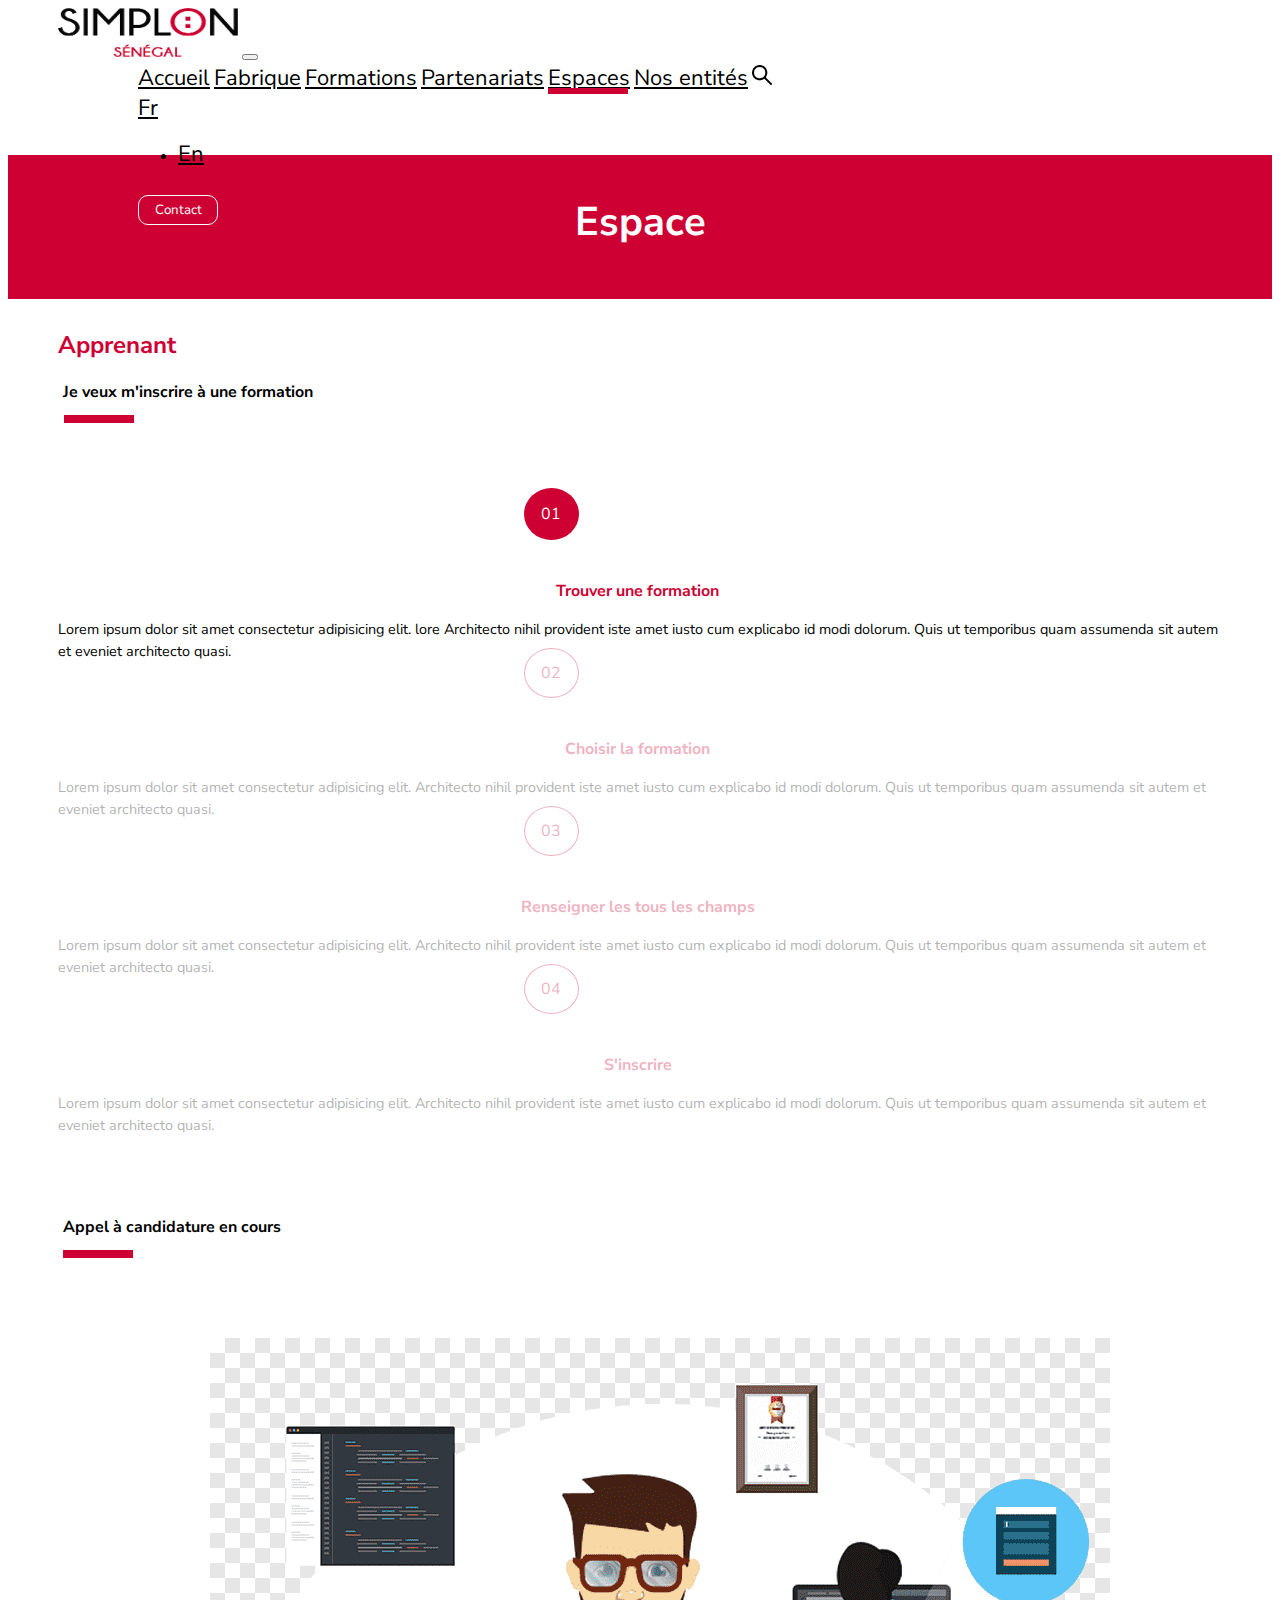
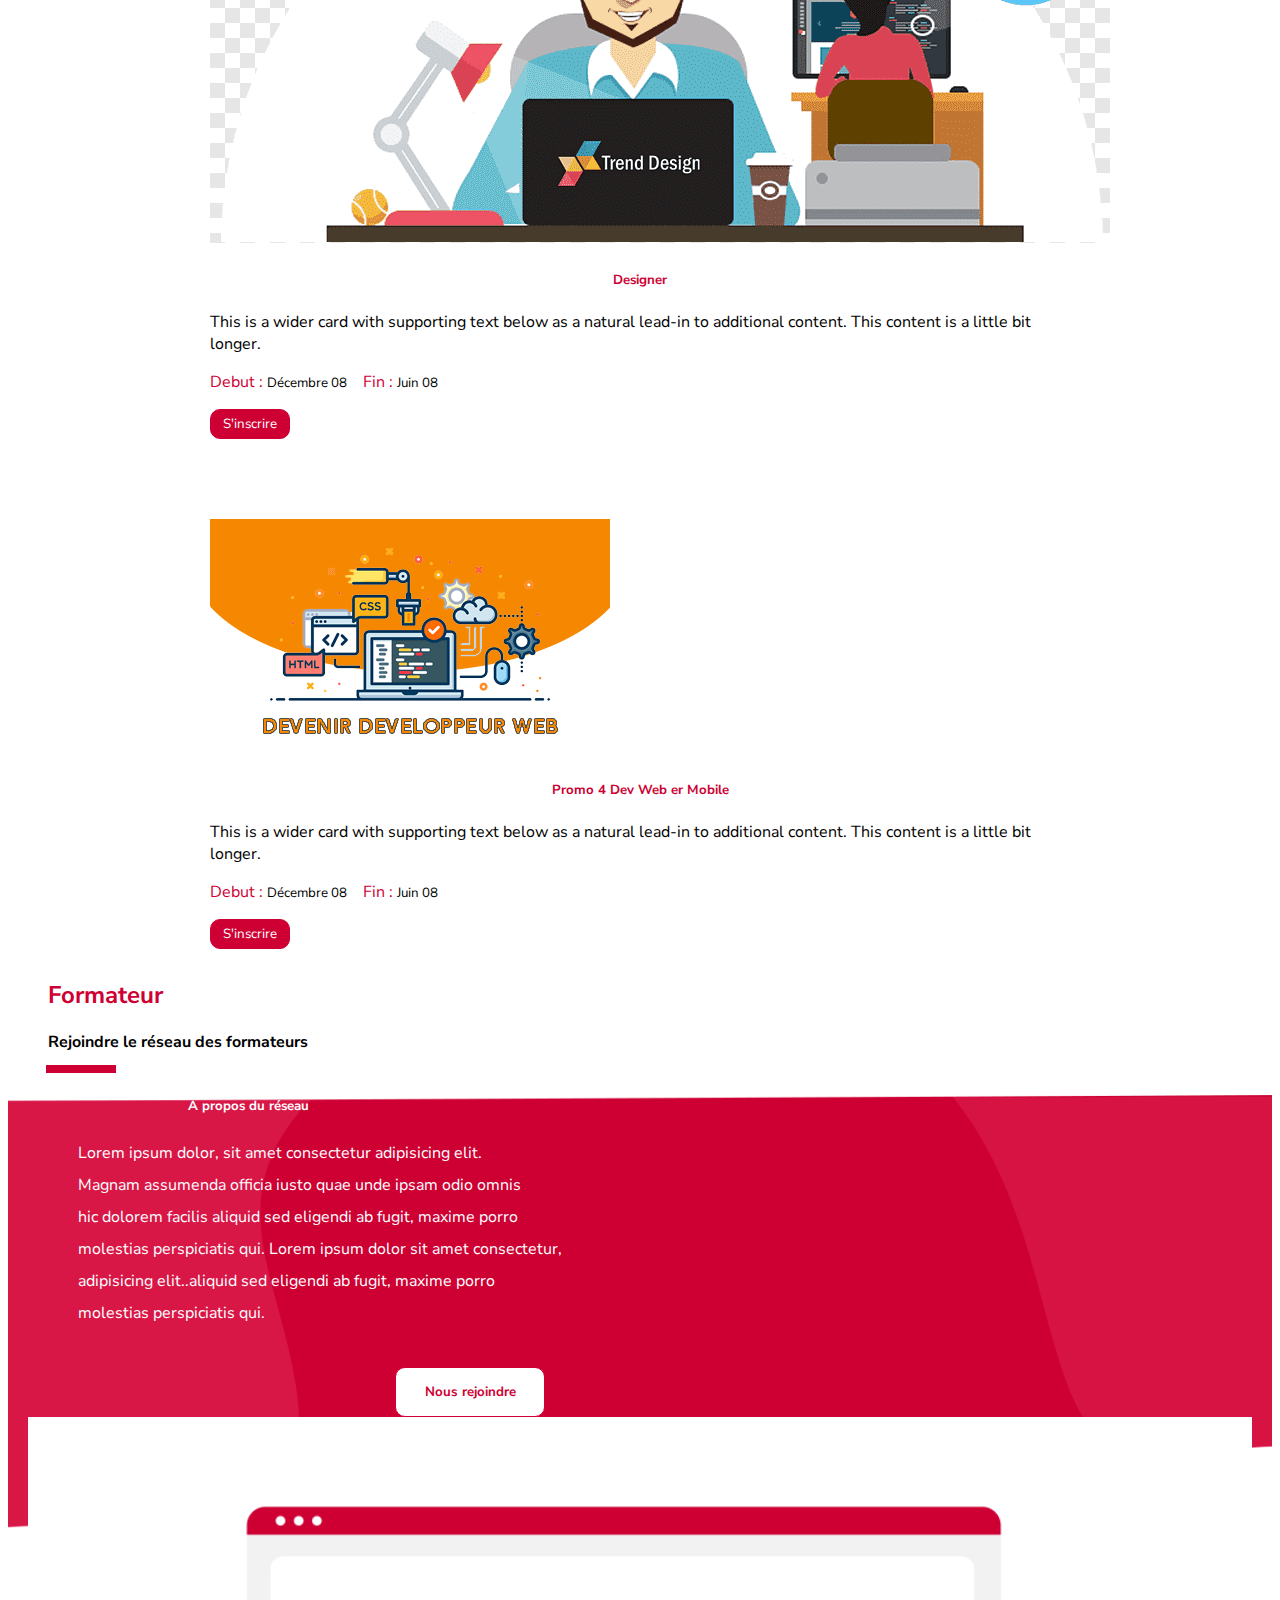
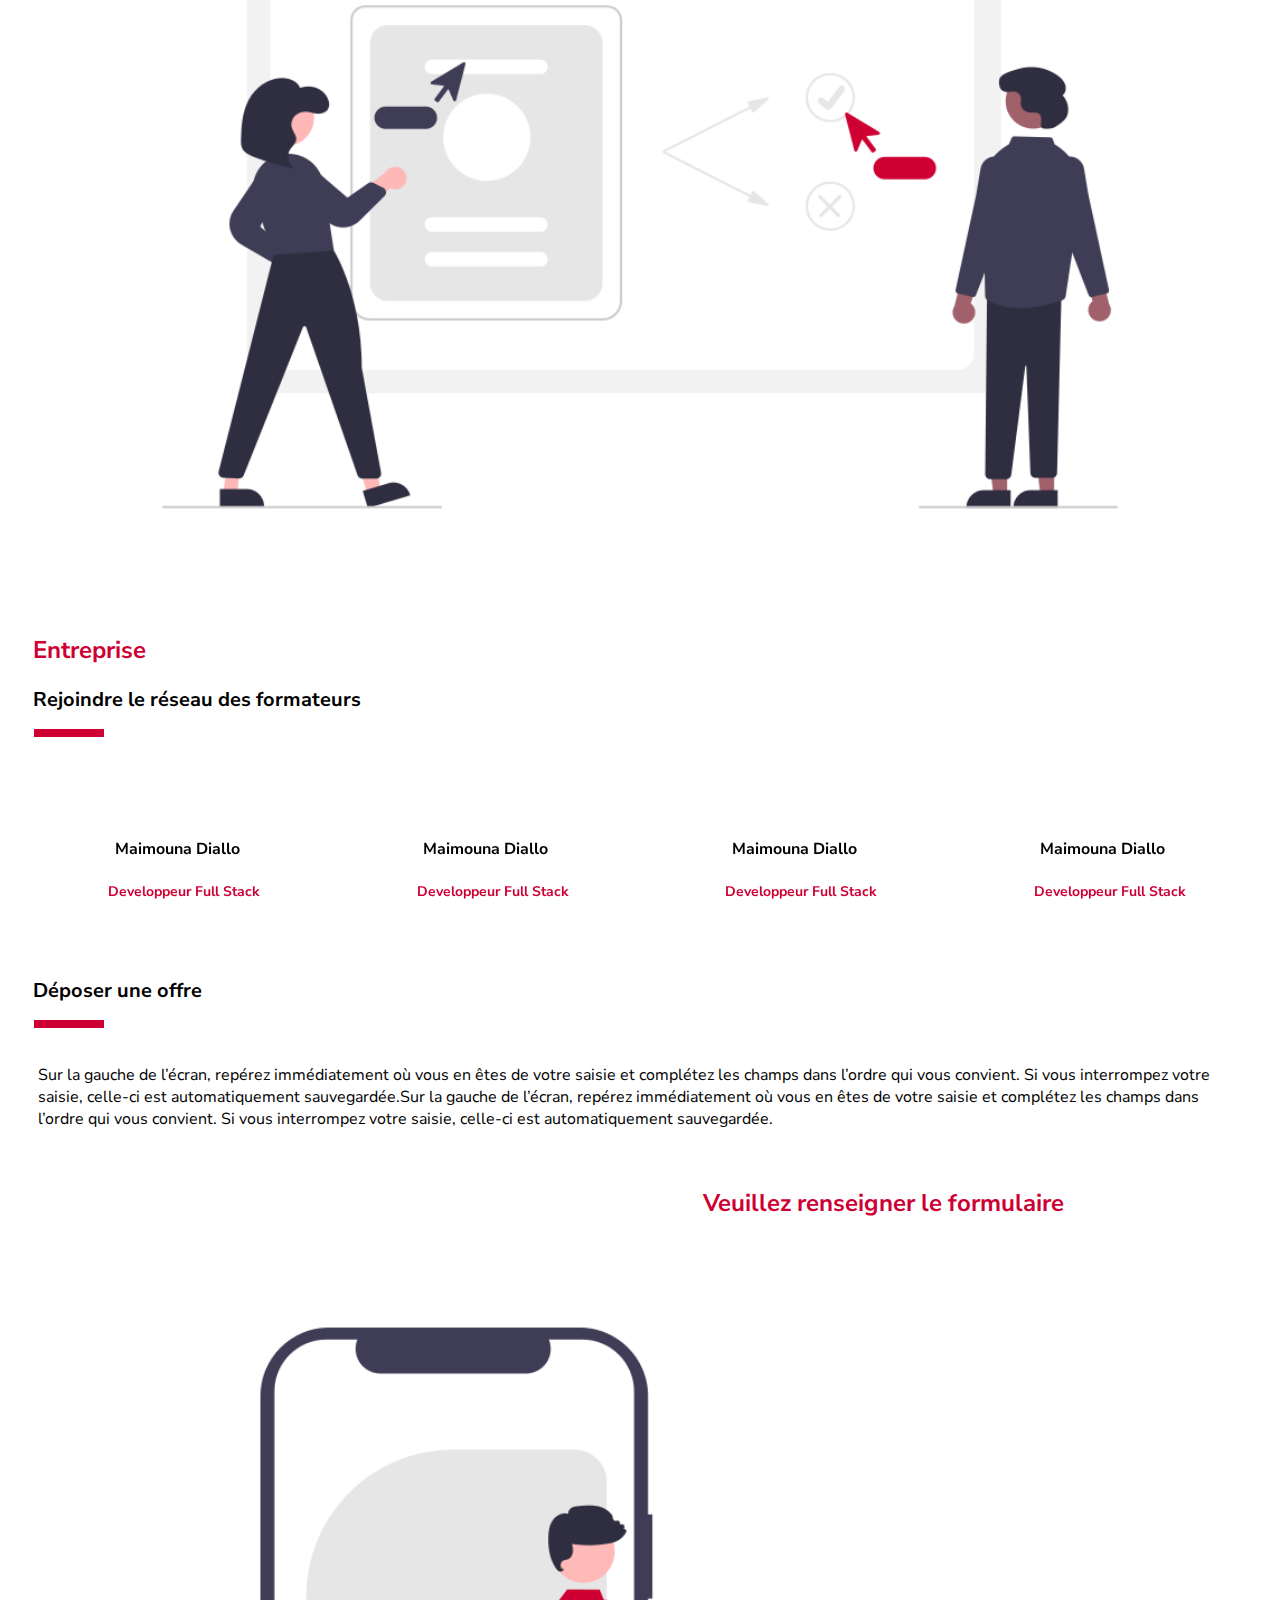
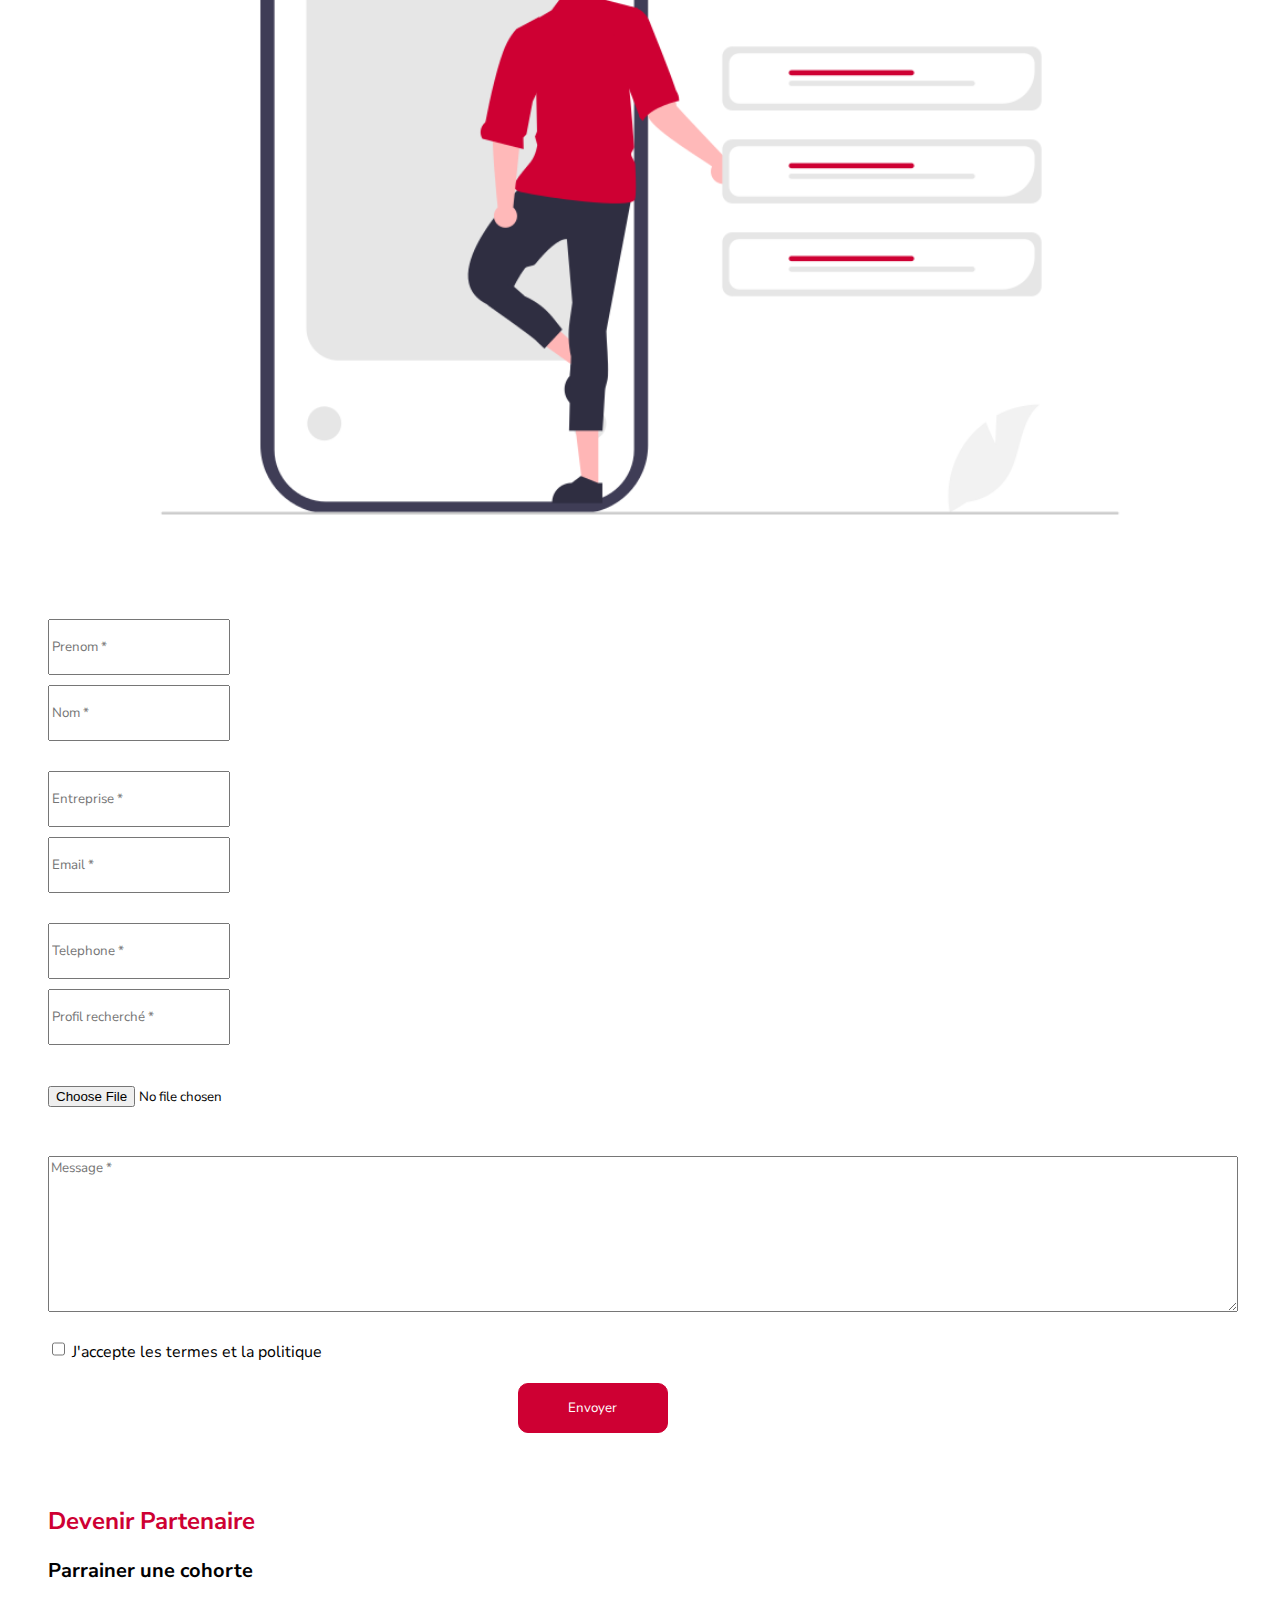
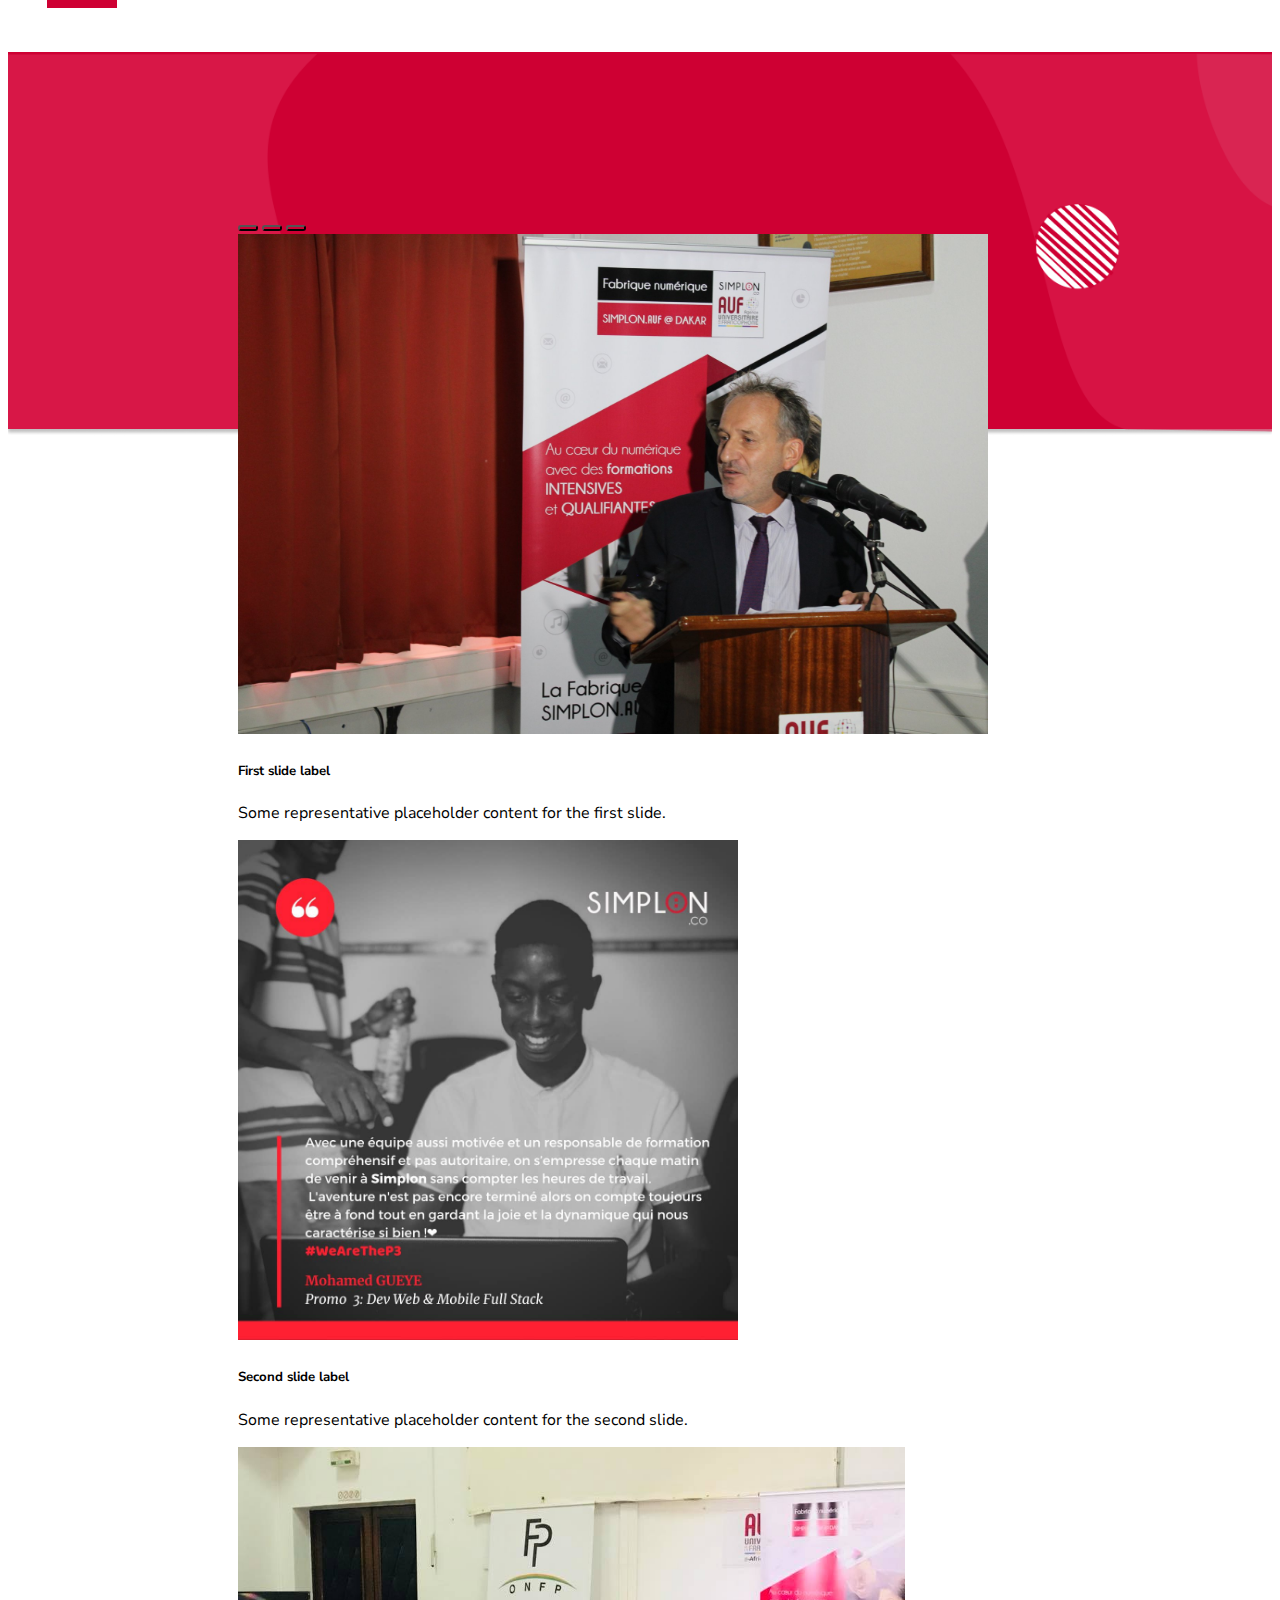
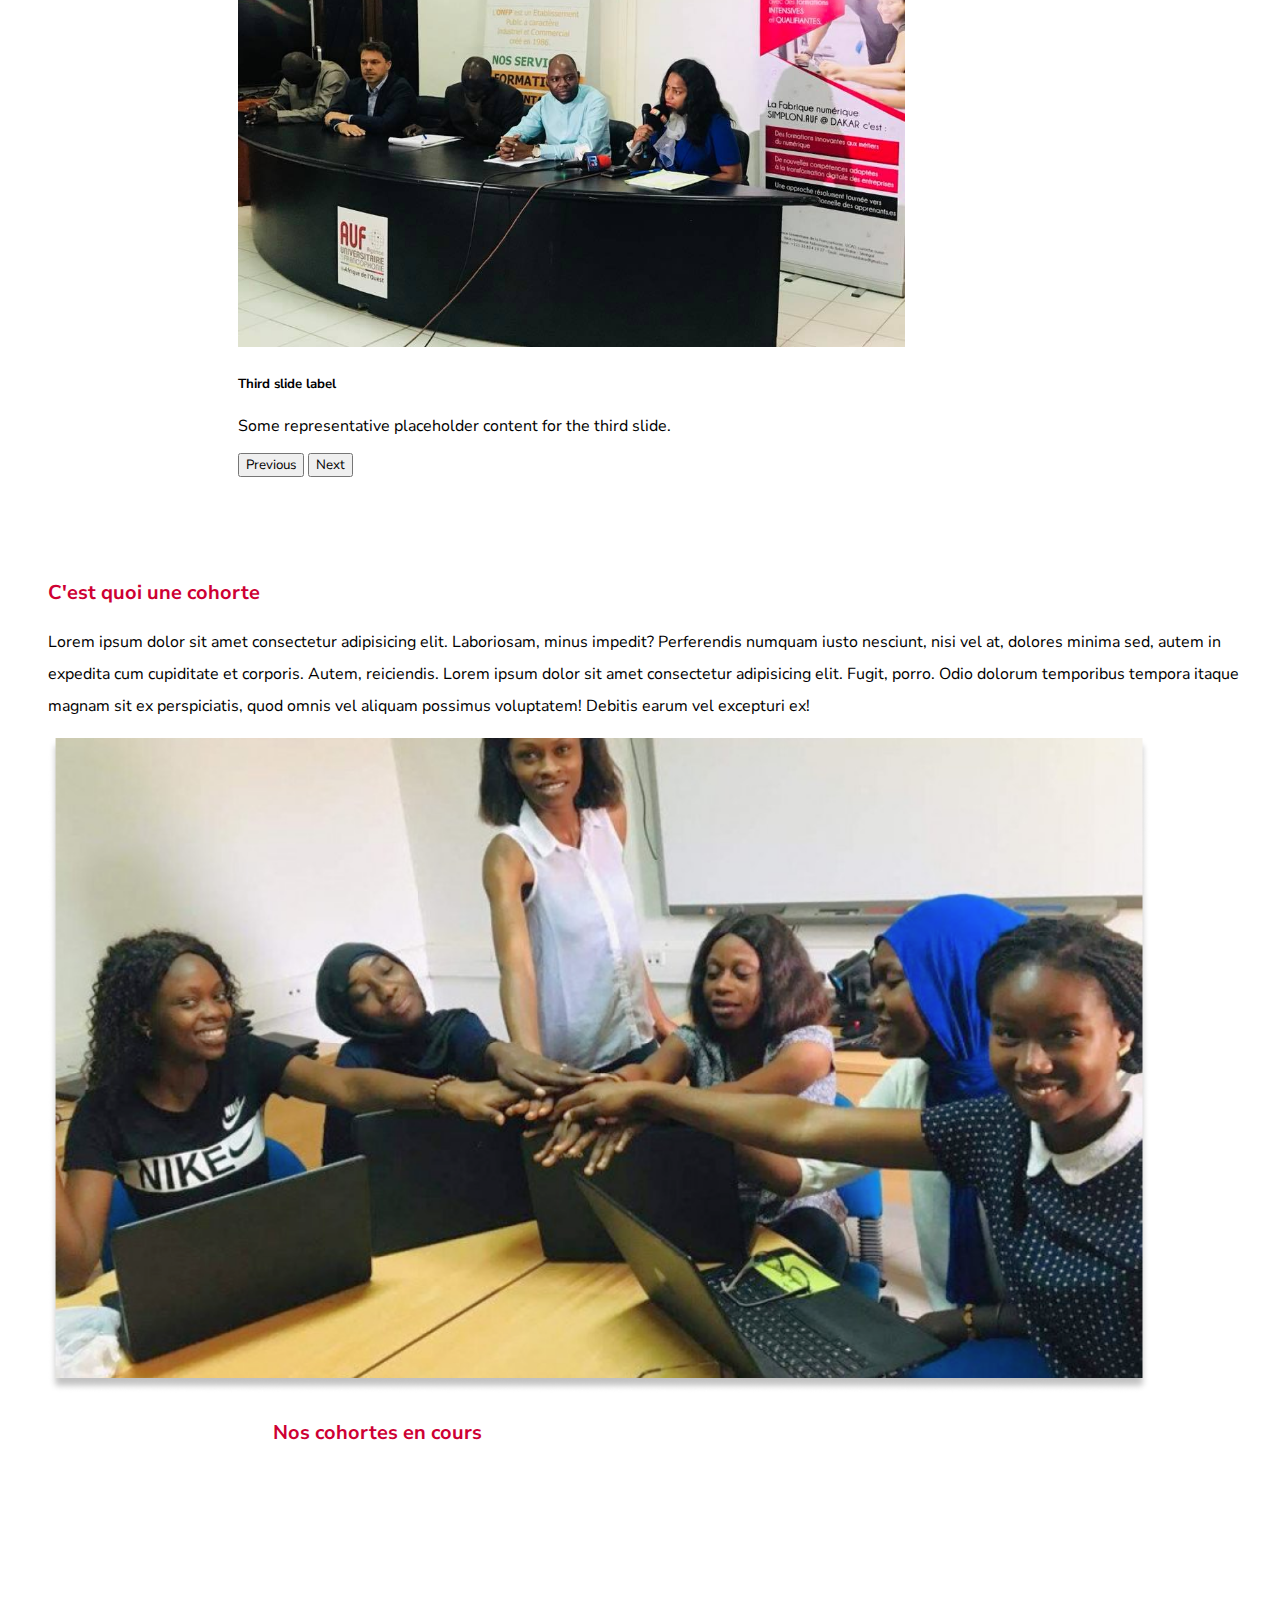
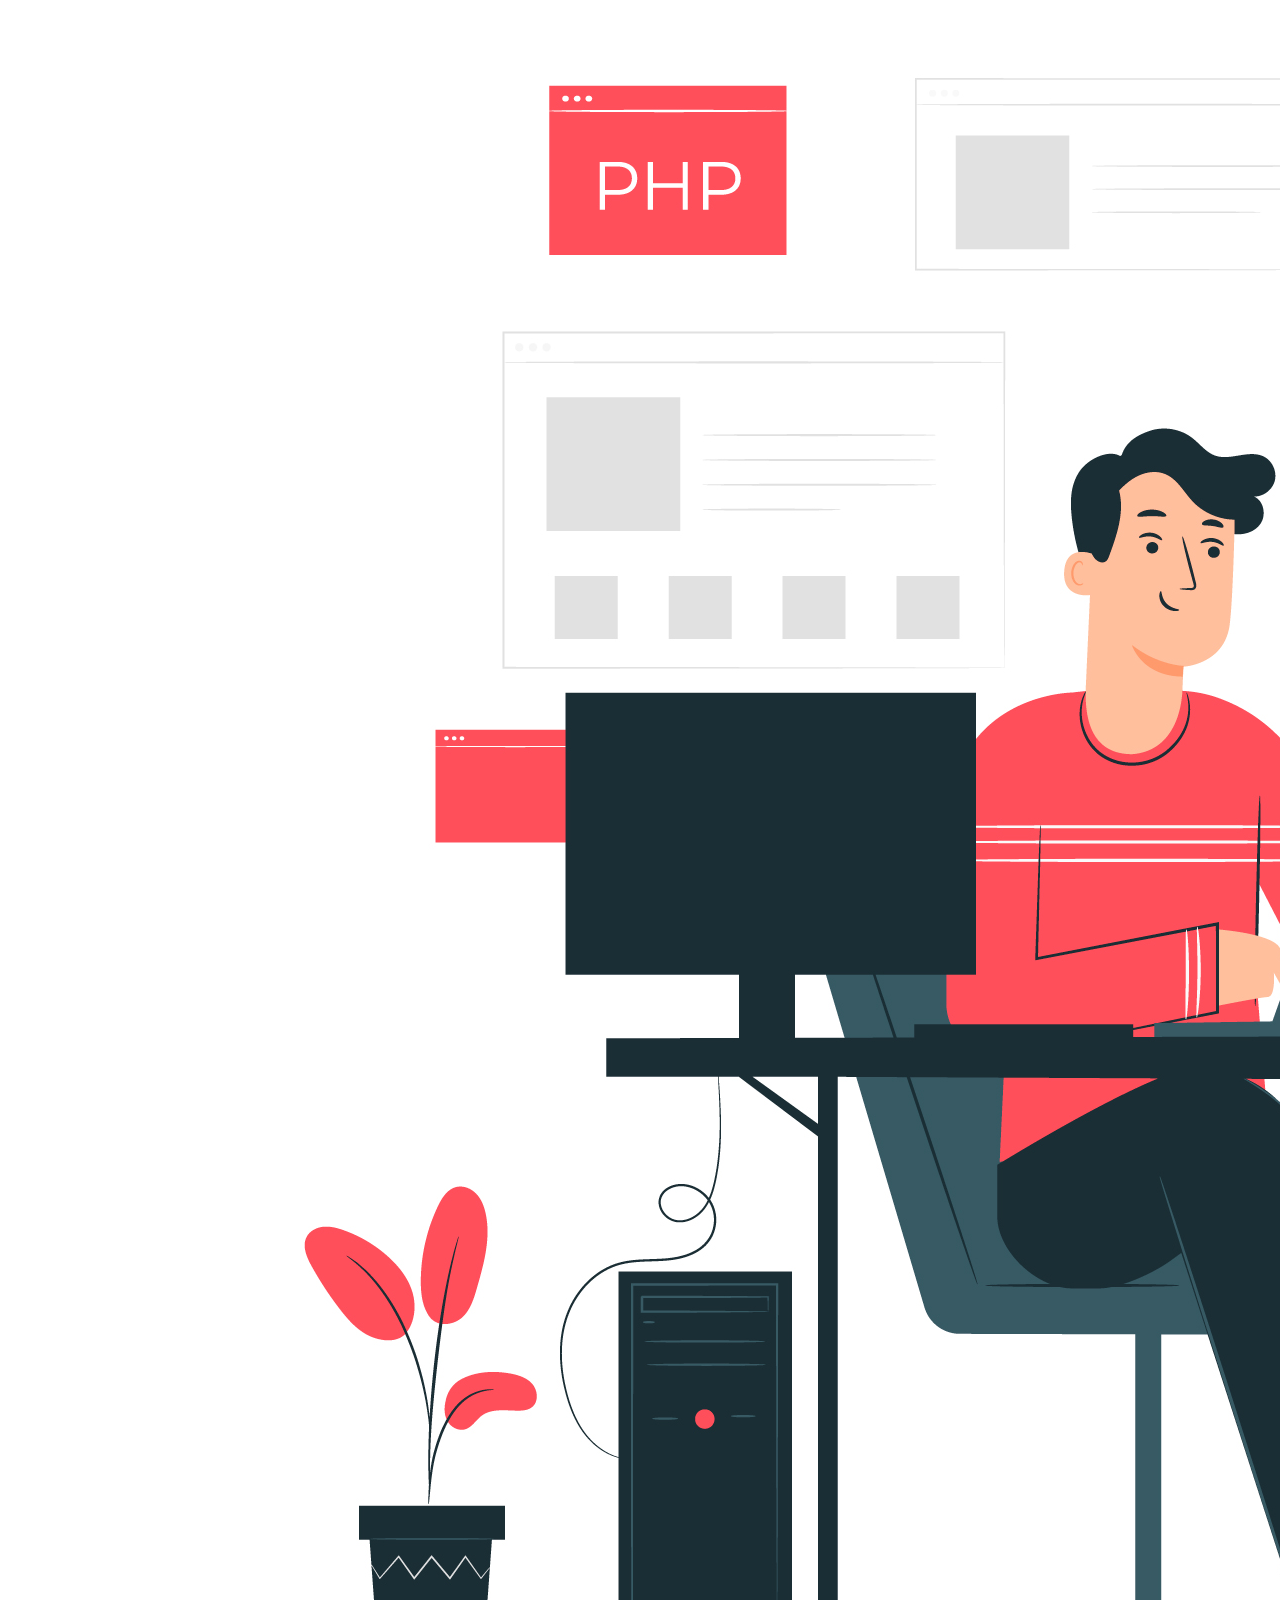
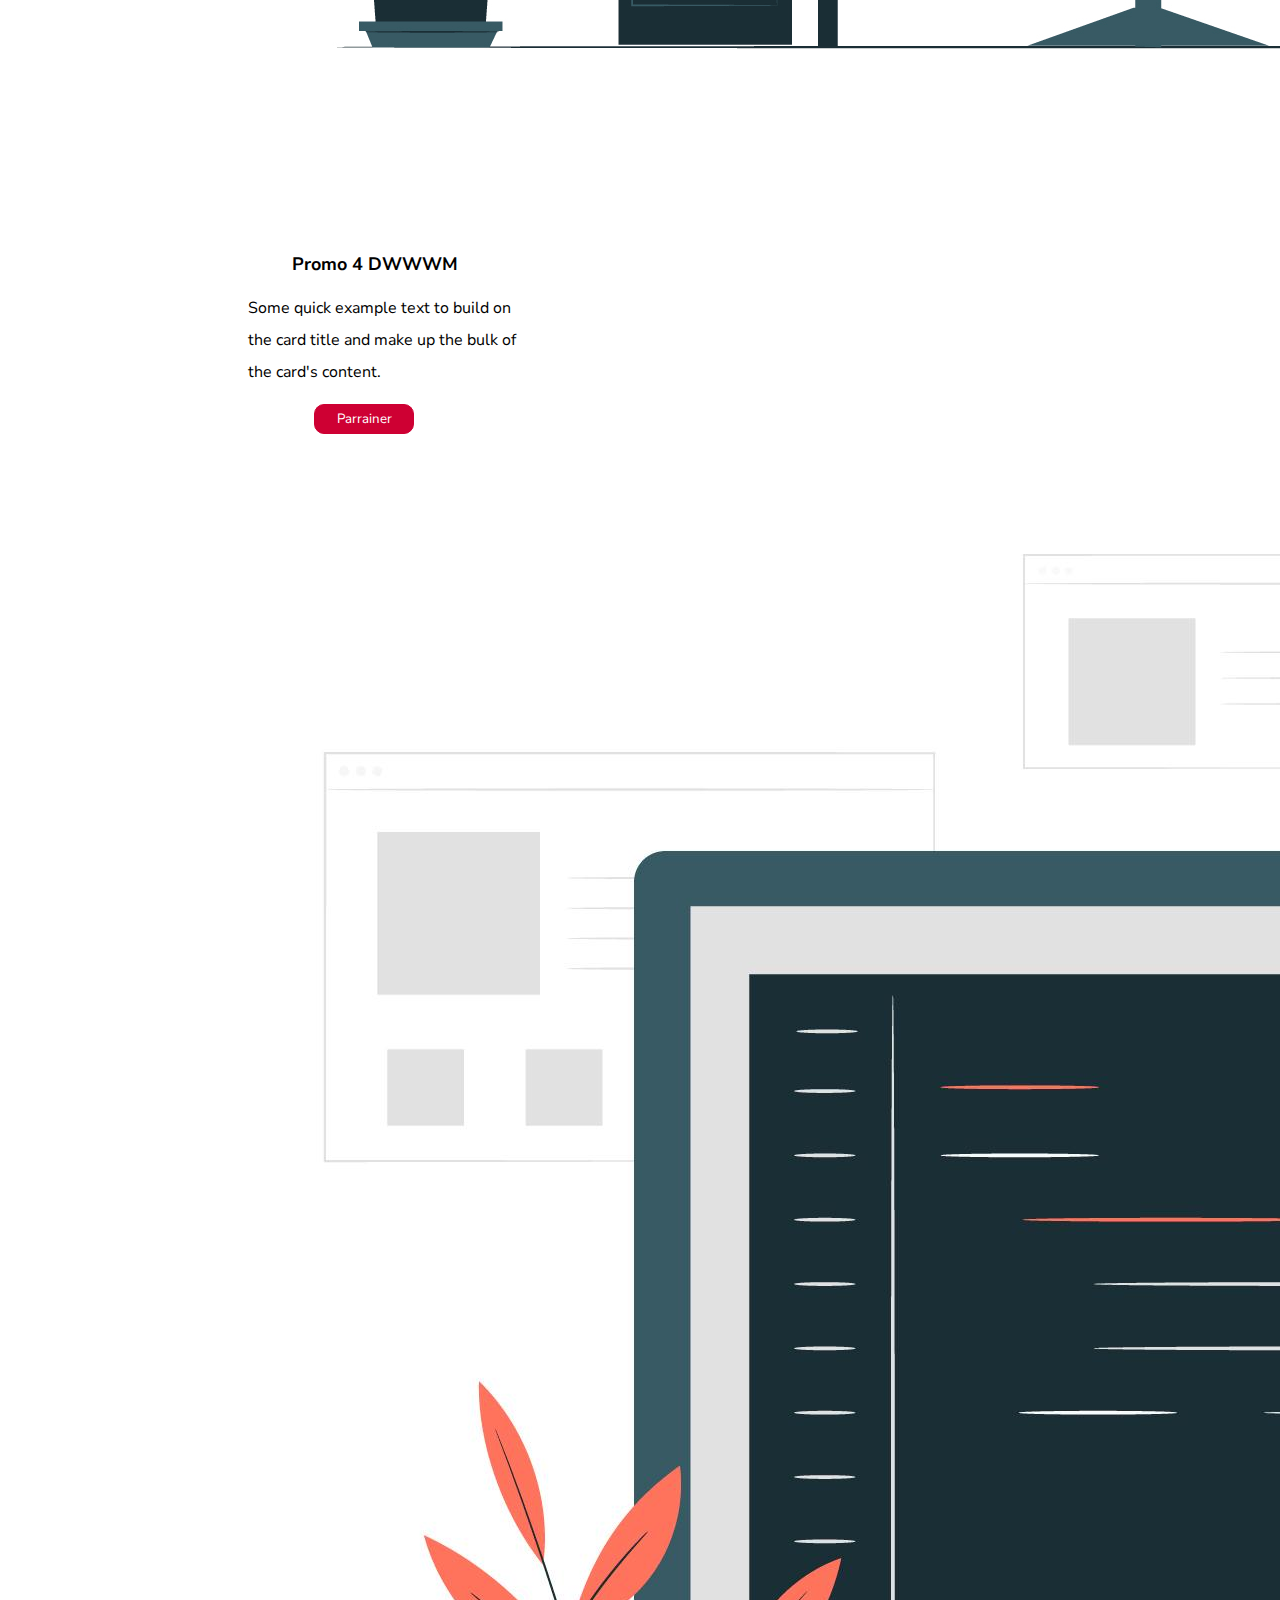
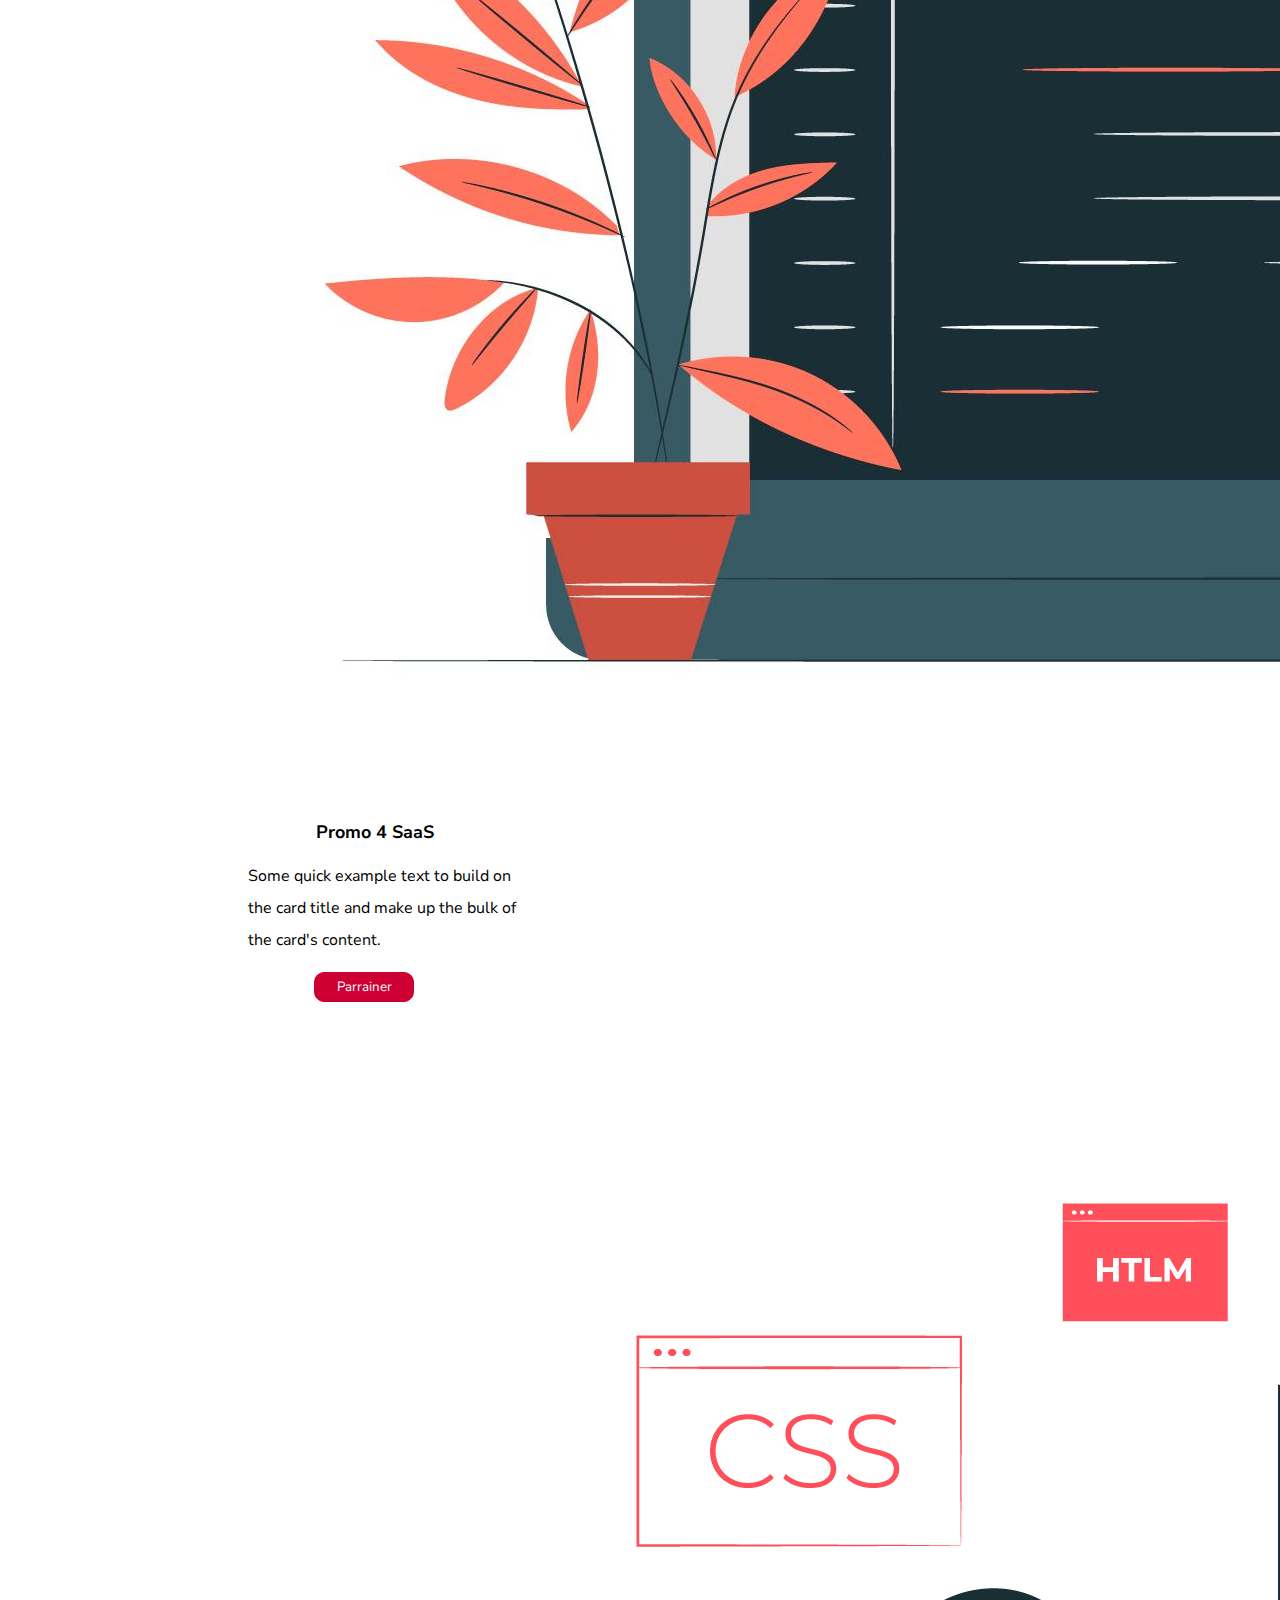
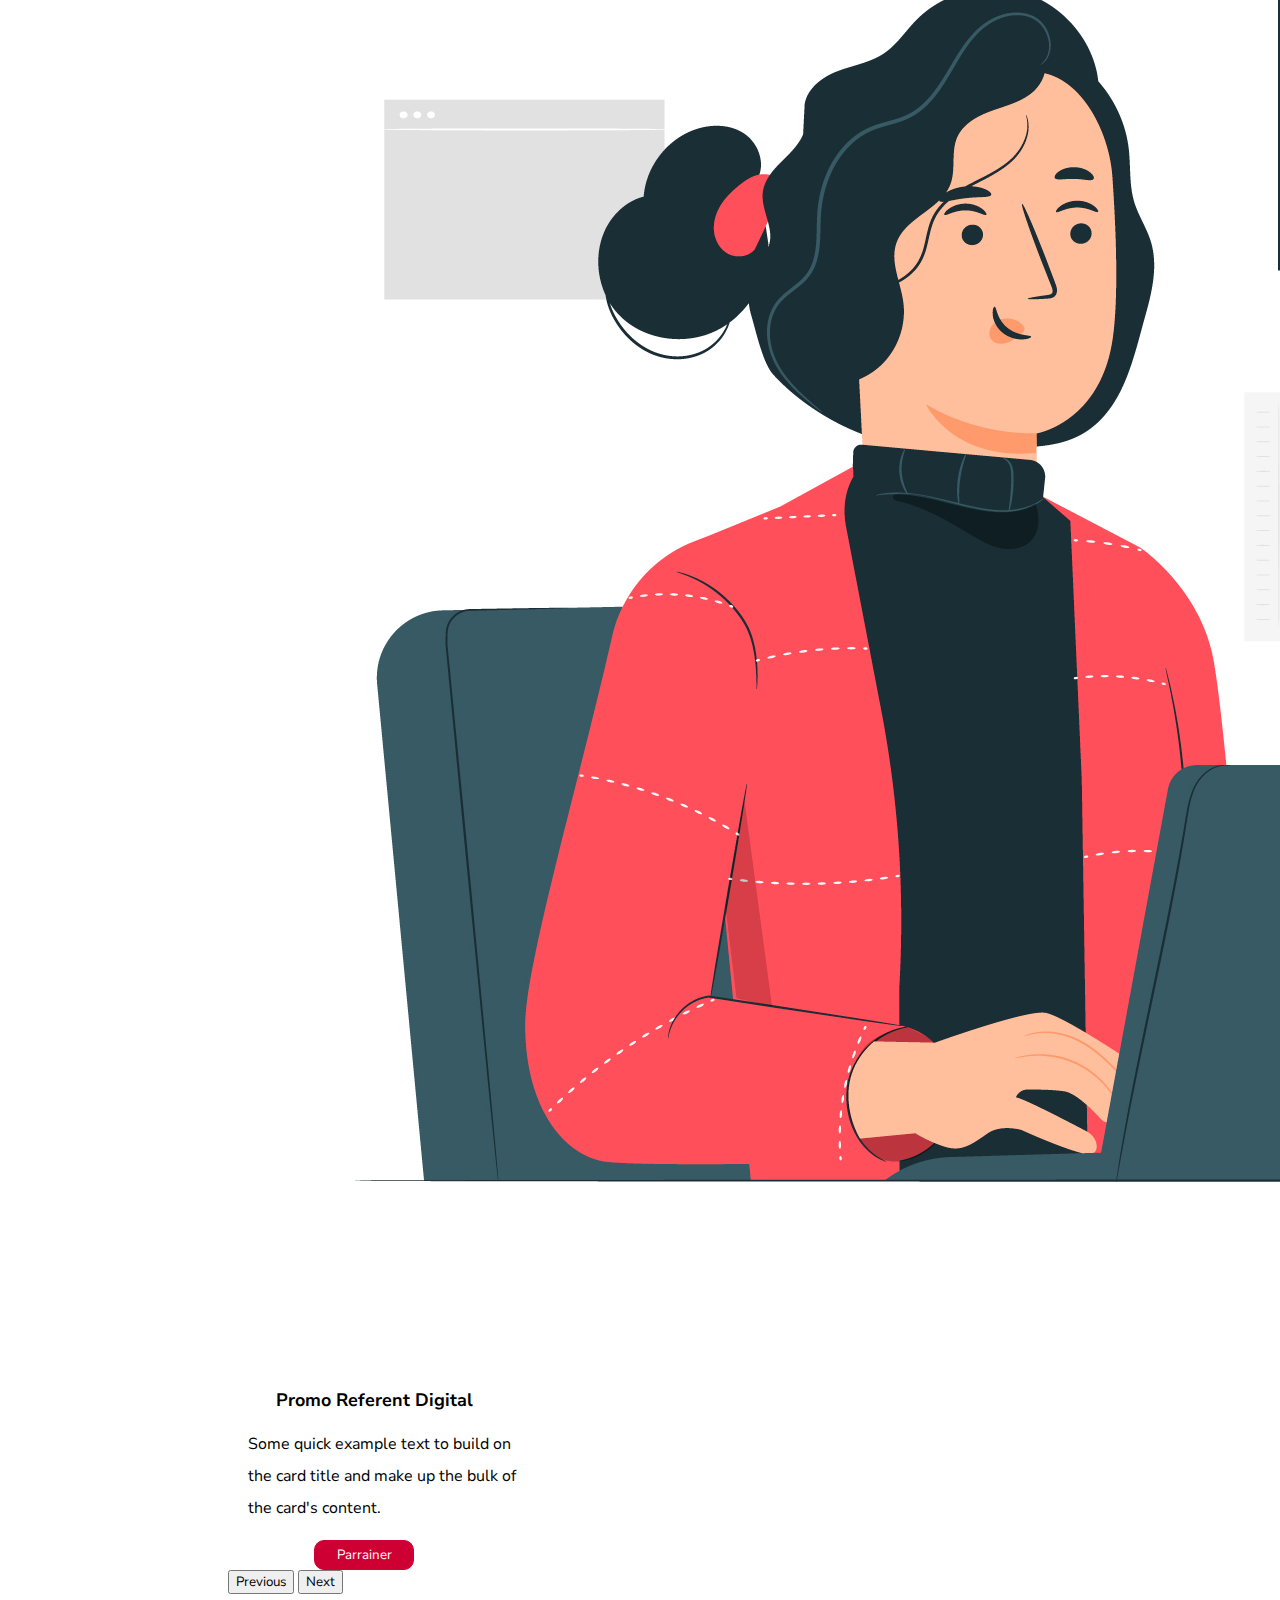
==== index.html @ b01ff4af "Initial commit" ====
<!DOCTYPE html>
<html lang="fr">
<head>
    <meta charset="UTF-8">
    <meta http-equiv="X-UA-Compatible" content="IE=edge">
    <meta name="viewport" content="width=device-width, initial-scale=1.0">
    <link href="https://cdn.jsdelivr.net/npm/bootstrap@5.1.3/dist/css/bootstrap.min.css" rel="stylesheet" integrity="sha384-1BmE4kWBq78iYhFldvKuhfTAU6auU8tT94WrHftjDbrCEXSU1oBoqyl2QvZ6jIW3" crossorigin="anonymous">
    <!--Owl Bootstrap-->
    <link rel="stylesheet" href="https://cdnjs.cloudflare.com/ajax/libs/OwlCarousel2/2.3.4/assets/owl.carousel.min.css" integrity="sha512-tS3S5qG0BlhnQROyJXvNjeEM4UpMXHrQfTGmbQ1gKmelCxlSEBUaxhRBj/EFTzpbP4RVSrpEikbmdJobCvhE3g==" crossorigin="anonymous" referrerpolicy="no-referrer"/>
    <!--Fin-->
    <!--Owl Bootstrap Theme-->
    <link rel="stylesheet" href="https://cdnjs.cloudflare.com/ajax/libs/OwlCarousel2/2.3.4/assets/owl.theme.default.min.css" integrity="sha512-sMXtMNL1zRzolHYKEujM2AqCLUR9F2C4/05cdbxjjLSRvMQIciEPCQZo++nk7go3BtSuK9kfa/s+a4f4i5pLkw==" crossorigin="anonymous" referrerpolicy="no-referrer"/>
    <!--Fin-->
    <script src="https://cdn.jsdelivr.net/npm/bootstrap@5.1.3/dist/js/bootstrap.bundle.min.js" integrity="sha384-ka7Sk0Gln4gmtz2MlQnikT1wXgYsOg+OMhuP+IlRH9sENBO0LRn5q+8nbTov4+1p" crossorigin="anonymous"></script>
    <link rel="stylesheet" href="style.css">
    <title>Espace</title>
</head>
<body>
    <header>
        <nav class="navbar navbar-expand-lg navbar-light bg-light">
            <div class="container-fluid">
              <a class="navbar-brand" href="#"><img src="Images/logo.png" class="logo" alt=""></a>
              <button class="navbar-toggler" type="button" data-bs-toggle="collapse" data-bs-target="#navbarNavAltMarkup" aria-controls="navbarNavAltMarkup" aria-expanded="false" aria-label="Toggle navigation">
                <span class="navbar-toggler-icon"></span>
              </button>
              <div class="collapse navbar-collapse" id="navbarNavAltMarkup">
                <div class="navbar-nav">
                  <a class="nav-link" href="#">Accueil</a>
                  <a class="nav-link ms-5" href="#">Fabrique</a>
                  <a class="nav-link ms-5" href="#">Formations</a>
                  <a class="nav-link ms-5" href="#">Partenariats</a>
                  <a class="nav-link ms-5 active" href="#" id="trait">Espaces</a>
                  <a class="nav-link ms-5" href="#">Nos entités</a>
                  <a class="nav-link ms-5" href="#"><img src="Images/search.png" class="loupe" alt=""></a>
                  <div class="nav-item dropdown">
                      <a class="nav-link dropdown-toggle ms-5" data-bs-toggle="dropdown" href="#" role="button" aria-expanded="false">Fr</a>
                      <ul class="dropdown-menu">
                        <li><a class="dropdown-item" href="#">En</a></li>
                      </ul>
                  </div>
                 <button class="btn-contact">Contact</button>             
                </div>
              </div>
            </div>
          </nav>
    </header>
    
    <main>
      <!-- Bande Rouge de Espace -->
      <nav class="container-fluid" id="bande-rouge">
        <h2>Espace</h2>
      </nav>
      <!-- Partie -->
      <section class="apprenant">
        <h2>Apprenant</h2>
        <h3>Je veux m'inscrire à une formation</h3>
        <div class="barre"></div> 
        <div class="row">
          <div class="col-lg-3">
            <div class="column1">
                <button class="cercle">01</button>
                <h3>Trouver une formation</h3>
                <span>Lorem ipsum dolor sit amet consectetur adipisicing elit. lore Architecto nihil provident iste amet iusto cum explicabo id modi dolorum. Quis ut temporibus quam assumenda sit autem et eveniet architecto quasi.</span>
            </div>
          </div>
            <div class="col-lg-3">
              <div class="column2">
                <button class="cercle-blanc">02</button>
                <h3>Choisir la formation</h3>
                <span>Lorem ipsum dolor sit amet consectetur adipisicing elit. Architecto nihil provident iste amet iusto cum explicabo id modi dolorum. Quis ut temporibus quam assumenda sit autem et eveniet architecto quasi.</span>
              </div>  
            </div>
            <div class="col-lg-3">
              <div class="column3">
                <button class="cercle-blanc">03</button>
                <h3>Renseigner les tous les champs</h3>
                <span>Lorem ipsum dolor sit amet consectetur adipisicing elit. Architecto nihil provident iste amet iusto cum explicabo id modi dolorum. Quis ut temporibus quam assumenda sit autem et eveniet architecto quasi.</span>
              </div>
            </div>
            <div class="col-lg-3">
              <div class="column4">
                <button class="cercle-blanc">04</button>
                <h3>S'inscrire</h3>
                <span>Lorem ipsum dolor sit amet consectetur adipisicing elit. Architecto nihil provident iste amet iusto cum explicabo id modi dolorum. Quis ut temporibus quam assumenda sit autem et eveniet architecto quasi.</span>
              </div>  
            </div>
        </div>
    </section>
    <br><br>
    <!-- fin de block -->
    <!-- Appel à une candidature en cours  -->
    <section>
      <div class="candidature">
        <h3>Appel à candidature en cours</h3>
          <div class="barre"></div>
              <div class="card mb-3">
                  <div class="row g-0">
                      <div class="col-md-6">
                          <img src="Images/design.png" class="img-fluid rounded-start " alt="..."  >
                      </div>
                      <div class="col-md-6">
                          <div class="card-body">
                            <h5 class="card-title">Designer</h5>
                            <p class="card-text" >This is a wider card with supporting text below as a natural lead-in to additional content. This content is a little bit longer.</p>
                            <p class="card-text"><span>Debut :&nbsp;</span><small class="text-muted">Décembre 08 &emsp;</small><span>Fin :&nbsp;</span><small class="text-muted">Juin 08</small></p>
                            <button>S'inscrire</button>
                          </div>
                      </div>
                   </div>
                
                  <div class="row g-0">
                      <div class="col-md-6">
                          <img src="Images/dev.png" class="img-fluid rounded-start " alt="..."  >
                      </div>
                      <div class="col-md-6">
                          <div class="card-body">
                              <h5 class="card-title">Promo 4 Dev Web er Mobile</h5>
                              <p class="card-text" >This is a wider card with supporting text below as a natural lead-in to additional content. This content is a little bit longer.</p>
                              <p class="card-text"><span>Debut :&nbsp;</span><small class="text-muted">Décembre 08 &emsp;</small><span>Fin :&nbsp;</span><small class="text-muted">Juin 08</small> </p>
                              <button>S'inscrire</button>
                            </div>
                      </div>
                  </div>
              </div>
      </div>         
    </section>
    <section>
      <div class="formateur">
        <h2>Formateur</h2>
        <h3>Rejoindre le réseau des formateurs</h3>
          <div class="barre"></div>
          <br>
          <img src="Images/f1.png" alt=""> 
          <div class="row g-0">
            <div class="col-md-6">
                <div class="card-body">
                  <h5 class="card-title">A propos du réseau</h5>
                  <p>Lorem ipsum dolor, sit amet consectetur adipisicing elit. <br> Magnam assumenda officia iusto quae unde ipsam odio omnis <br> hic dolorem facilis aliquid sed eligendi ab fugit, maxime porro <br> molestias perspiciatis qui. Lorem ipsum dolor sit amet consectetur, <br> adipisicing elit..aliquid sed eligendi ab fugit, maxime porro <br> molestias perspiciatis qui.</p>
                  <br>
                  <button><b>Nous rejoindre</b></button>
              </div>
            </div>
            <div class="col-md-6">
              <img src="Images/formateur.png" class="img-fluid rounded-start " alt="..."  >
                  </div>
            </div>
      </div>
    </section>
    <section>
      <div class="container-fluid">
        <div class="entreprise">
          <h2>Entreprise</h2>
          <h3>Rejoindre le réseau des formateurs</h3>
          <div class="barre"></div>
          <div class="container-fluid">
            <div class="row">
              <div class="owl-carousel owl-theme">
                <div class="item mb-4">
                  <div class="card border-0 shadow">
                    <img src="Images/img1.jpg" alt="" class="card-img-top">
                    <div class="card-body">
                      <h4>Maimouna Diallo</h4>
                      <h3>Developpeur Full Stack</h3>
                    </div>
                  </div>
                </div>
                <!--Items end-->
                <div class="item mb-4">
                  <div class="card border-0 shadow">
                    <img src="Images/img1.jpg" alt="" class="card-img-top">
                    <div class="card-body">
                      <h4>Maimouna Diallo</h4>
                      <h3>Developpeur Full Stack</h3>
                    </div>
                  </div>
                </div>
                <!--Items end-->
                
            </div>
            </div>
          </div>
        </div>
      </div>
    </section>
    <br>

    <section>
      <div class="offre">
        <h3>Déposer une offre</h3>
        <div class="barre"></div>
        <p>
          
          Sur la gauche de l’écran, repérez immédiatement où vous en êtes de votre saisie et complétez les champs dans l’ordre qui vous convient. 
          Si vous interrompez votre saisie, celle-ci est automatiquement sauvegardée.Sur la gauche de l’écran, repérez immédiatement où vous en êtes de votre saisie et complétez les champs dans l’ordre qui vous convient. 
          Si vous interrompez votre saisie, celle-ci est automatiquement sauvegardée.
        </p>
        <br>
        <h2>Veuillez renseigner le formulaire</h2>
        <div class="card mb-3">
          <div class="row g-0">
              <div class="col-md-6">
                  <img src="Images/form1.png" class="img-fluid rounded-start " alt="..."  >
              </div>
              
              <div class="col-md-6">
                  <form action="#">
                      <div class="row g-2">
                        <div class="col-md">
                          <div class="form-group">
                            <label for="formGroupExampleInput" class="form-label"></label>
                            <input type="text" class="form-control" id="formGroupExampleInput" placeholder="Prenom *">
                          </div>
                        </div>
                        <div class="col-md">
                          <div class="form-group">
                            <label for="formGroupExampleInput" class="form-label"></label>
                            <input type="text" class="form-control" placeholder="Nom *">
                          </div>
                        </div>
                      </div>
                      <!-- -->
                      <div class="row g-2">
                        <div class="col-md">
                          <div class="form-group">
                            <label for="formGroupExampleInput" class="form-label"></label>
                            <input type="text" class="form-control" placeholder="Entreprise *">
                          </div>
                        </div>
                        <div class="col-md">
                          <div class="form-group">
                            <label for="formGroupExampleInput" class="form-label"></label>
                            <input type="text" class="form-control"  placeholder="Email *">
                          </div>
                        </div>
                      </div>
                      <!--  -->
                      <div class="row g-2">
                        <div class="col-md">
                          <div class="form-group">
                            <label for="formGroupExampleInput" class="form-label"></label>
                            <input type="text" class="form-control" placeholder="Telephone *">
                          </div>
                        </div>
                        <div class="col-md">
                          <div class="form-group">
                            <label for="formGroupExampleInput" class="form-label"></label>
                            <input type="text" class="form-control"  placeholder="Profil recherché *">
                          </div>
                        </div>
                      </div>
    
                      <!--  -->
                      <div class="row g-2">
                        <div class="col-md">
                        
                        </div>
                        <div class="col-md">
                          <div class="form-group">
                            <input type="file">
                          </div>
                        </div>
                      </div>
    
                        <!--  -->
                        <div class="row g-2">
                        
                            <div class="form-group">
                              <textarea class="form-control" id="texterea" placeholder="Message *"></textarea>
                            </div>
                        </div>
                          <div class="row g-2">
                            <div class="form-check">
                              <input type="checkbox" class="form-check-input" id="exampleCheck1">
                              <label class="form-check-label" for="exampleCheck1">J'accepte les termes et la politique</label>
                            </div>
                          </div>
                          <button class="envoyeroffre">Envoyer</button>
                      </form>
                </div>
                  
              </div>
           </div>
        </div>
    </section>
    <br>
    <!--Section Devenir partenaire-->
    <section>
      <div class="partenaire">
        <h2>Devenir Partenaire</h2>
        <h3>Parrainer une cohorte</h3>
        <div class="barre"></div><br><br>
        <!-- <h3 class="parh3">Nos parrains</h3> -->
        <img src="Images/partenaire1.png" alt="" id="partenaire1">
        <!--Carousel-->
        <div class="carousel1">
        <div id="carouselExampleDark" class="carousel carousel-dark slide" data-bs-ride="carousel">
          <div class="carousel-indicators">
            <button type="button" data-bs-target="#carouselExampleDark" data-bs-slide-to="0" class="active" aria-current="true" aria-label="Slide 1" style="background: #CE0033; border-radius:10px; width: 20px; height :2px"></button>
            <button type="button" data-bs-target="#carouselExampleDark" data-bs-slide-to="1" aria-label="Slide 2" style="background: #CE0033; border-radius:10px; width: 20px; height :2px"></button>
            <button type="button" data-bs-target="#carouselExampleDark" data-bs-slide-to="2" aria-label="Slide 3" style="background: #CE0033; border-radius:10px; width: 20px; height :2px"></button>
          </div>
          <div class="carousel-inner">
            <div class="carousel-item active" data-bs-interval="10000">
              <img src="Images/partenaire2.jpg" class="d-block w-100" alt="...">
              <div class="carousel-caption d-none d-md-block">
                <h5>First slide label</h5>
                <p>Some representative placeholder content for the first slide.</p>
              </div>
            </div>
            <div class="carousel-item" data-bs-interval="2000">
              <img src="Images/partenaire3.jpg" class="d-block w-100" alt="...">
              <div class="carousel-caption d-none d-md-block">
                <h5>Second slide label</h5>
                <p>Some representative placeholder content for the second slide.</p>
              </div>
            </div>
            <div class="carousel-item">
              <img src="Images/partenaire4.jpg" class="d-block w-100" alt="...">
              <div class="carousel-caption d-none d-md-block">
                <h5>Third slide label</h5>
                <p>Some representative placeholder content for the third slide.</p>
              </div>
            </div>
          </div>
          <button class="carousel-control-prev" type="button" data-bs-target="#carouselExampleDark" data-bs-slide="prev">
            <span class="carousel-control-prev-icon" aria-hidden="true" style="color: #CE0033;"></span>
            <span class="visually-hidden">Previous</span>
          </button>
          <button class="carousel-control-next" type="button" data-bs-target="#carouselExampleDark" data-bs-slide="next">
            <span class="carousel-control-next-icon" aria-hidden="true"></span>
            <span class="visually-hidden">Next</span>
          </button>
        </div>
      </div>
        <br>
        <!--Fin Carousel-->
        <div class="row">
          <div class="col-md-6">
            <h3>C'est quoi une cohorte</h3>
            <p>Lorem ipsum dolor sit amet consectetur adipisicing elit. Laboriosam, minus impedit? Perferendis numquam iusto nesciunt, nisi vel at, dolores minima sed, autem in expedita cum cupiditate et corporis. Autem, reiciendis. Lorem ipsum dolor sit amet consectetur adipisicing elit. Fugit, porro. Odio dolorum temporibus tempora itaque magnam sit ex perspiciatis, quod omnis vel aliquam possimus voluptatem! Debitis earum vel excepturi ex!</p>
            <img src="Images/team.png" alt="" class="team">
          </div>
          <div class="col-md-6">
            <h3 class="cohorte" style="margin-left: 220px;">Nos cohortes en cours</h3>
            <div id="carouselExampleControls" class="carousel slide" data-bs-ride="carousel">
              <div class="carousel-inner">
                <div class="carousel-item active">
                  <div class="card" style="width: 18rem;">
                    <img src="Images/slide1.jpg" class="card-img-top" alt="...">
                    <div class="card-body">
                      <div class="card-title">
                        <h2>Promo 4 DWWWM</h2>
                      </div>
                      <p class="card-text">Some quick example text to build on the card title and make up the bulk of the card's content.</p>
                      <button class="btn-parrainer">Parrainer</button>
                    </div>
                    
                  </div>
                </div>
                <div class="carousel-item">
                  <div class="card" style="width: 18rem;">
                    <img src="Images/slide2.jpg" class="card-img-top" alt="...">
                    <div class="card-body">
                      <div class="card-title">
                        <h2>Promo 4 SaaS</h2>
                      </div>
                      <p class="card-text">Some quick example text to build on the card title and make up the bulk of the card's content.</p>
                      <button class="btn-parrainer">Parrainer</button>
                    </div>
                  </div>
                </div>
                <div class="carousel-item">
                  <div class="card" style="width: 18rem;">
                    <img src="Images/slide3.jpg" class="card-img-top" alt="...">
                    <div class="card-body">
                      <div class="card-title">
                        <h2>Promo Referent Digital</h2>
                      </div>
                      <p class="card-text">Some quick example text to build on the card title and make up the bulk of the card's content.</p>
                      <button class="btn-parrainer">Parrainer</button>
                    </div>
                  </div>
                </div>
              </div>
              <button class="carousel-control-prev" type="button" data-bs-target="#carouselExampleControls" data-bs-slide="prev">
                <span class="carousel-control-prev-icon" aria-hidden="true"></span>
                <span class="visually-hidden">Previous</span>
              </button>
              <button class="carousel-control-next" type="button" data-bs-target="#carouselExampleControls" data-bs-slide="next">
                <span class="carousel-control-next-icon" aria-hidden="true"></span>
                <span class="visually-hidden">Next</span>
              </button>
            </div>
          </div>
        </div>
      </div>
    </section>
    <br>
    <!--Section Activité-->
    <section>
      <div class="activite">
        <h2>Participer aux activités de la formartion</h2>
        <div class="barre"></div><br>
        <h3>Nos dernière activités</h3>
        <div class="row">
          <div class="col-md-6">
            <p>Lorem ipsum dolor sit amet consectetur adipisicing elit. Deleniti ullam alias in, officiis aut sunt reprehenderit ipsum aperiam, veritatis, recusandae incidunt obcaecati dolore enim officia quae asperiores velit quas quidem? Lorem ipsum dolor sit amet consectetur adipisicing elit. Ipsam eligendi dolores accusantium quod! Laboriosam repellat in velit sequi ipsum numquam impedit rerum provident. Vel, minus praesentium! Doloribus distinctio quos iusto? Lorem ipsum dolor sit amet consectetur adipisicing elit. Modi ex voluptates maiores atque assumenda reiciendis debitis impedit rerum commodi, sapiente, architecto consequatur, soluta ab nulla velit adipisci veniam. Minima, obcaecati?</p>
          </div>
          <div class="col-md-6">
            <img src="Images/activite.png" alt="" class="img-activite">
            <a href="#">Voir toutes nos activités</a>
          </div>
      </div>
      
      <h3 class="why"><b>Pourquoi participer à nos activités ? </b></h3>
        <div class="row">
          <div class="col-md-6">
            <img src="Images/why.png" alt="" class="img-why">
          </div>
          <div class="col">
            <h3 id="h3-activite">Votre participation </h3>
            <p>Lorem ipsum dolor sit amet consectetur adipisicing elit. Rem molestias quibusdam autem animi provident ipsum ut? Praesentium impedit laudantium corrupti, tempora nihil adipisci ipsum, corporis at recusandae commodi quas quod! Lorem ipsum dolor sit amet consectetur, adipisicing elit. Est, eius molestiae? Tempora facilis ab id ex tempore? Minus voluptatem magni necessitatibus dignissimos soluta quos debitis obcaecati consequuntur similique, cum accusantium.</p> 
            <div class="row">
             <div class="col-md-6">
              <p class="p1"><img src="Images/check.png" alt="" class="img-check">Lorem ipsum dolor sit amet consectetur </p>
              <p class="p1"><img src="Images/check.png" alt="" class="img-check">Lorem ipsum dolor sit amet consectetur </p>
             </div>
             <div class="col-md-6">
              <p class="p1"><img src="Images/check.png" alt="" class="img-check">Lorem ipsum dolor sit amet consectetur</p>
              <p class="p1"><img src="Images/check.png" alt="" class="img-check">Lorem ipsum dolor sit amet consectetur</p>
             </div>
            </div>
          </div>
        </div>
      </div>
    </section>
    <br>
    <section>
      <div class="comment-participer">
        <h3 class="h3-cp"><b>Comment participer ? </b></h3>
        <div class="row">
          <div class="col-md-8">
            <img src="Images/cercle" alt="" class="img-cercle">
            <p class="text-cercle">
              Lorem ipsum dolor sit amet consectetur adipisicing elit. Quo, doloribus eveniet. Corporis suscipit optio sint. <br> Repudiandae, <br> aperiam iure aliquam nam magnam recusandae harum a natus porro, praesentium aut ducimus temporibus!
            </p>
          </div>
          
              <div class="btn-btn">
                <button class="cercle-btn">
                  01
              <!--     <button class="btn-01">
                    <span class="title-btn">Nos différentes activités</span><br>
                    <span class="body-btn">Lorem ipsum</span>
                  </button> -->
                  <div class="div-cursor"></div>
                </button>
              </div>
          
        
      </div>
      </div>
    </section>
  </main>
   <!--Own Bootstrap Jquery-->
   <script src="https://cdnjs.cloudflare.com/ajax/libs/jquery/3.6.0/jquery.min.js" integrity="sha512-894YE6QWD5I59HgZOGReFYm4dnWc1Qt5NtvYSaNcOP+u1T9qYdvdihz0PPSiiqn/+/3e7Jo4EaG7TubfWGUrMQ==" crossorigin="anonymous" referrerpolicy="no-referrer"></script>
  <!-- Owl Bootstrap-->
  <script src="https://cdnjs.cloudflare.com/ajax/libs/OwlCarousel2/2.3.4/owl.carousel.min.js" integrity="sha512-bPs7Ae6pVvhOSiIcyUClR7/q2OAsRiovw4vAkX+zJbw3ShAeeqezq50RIIcIURq7Oa20rW2n2q+fyXBNcU9lrw==" crossorigin="anonymous" referrerpolicy="no-referrer"></script>
 
  <!--Own Js-->
  <script>
    $('.owl-carousel').owlCarousel({
    loop:true,
    margin:10,
    nav:true,
    responsive:{
        0:{
            items:1
        },
        600:{
            items:3
        },
        1000:{
            items:4
        }
    }
})
  </script>
</body>
</html>
---- style.css ----
@import url('https://fonts.googleapis.com/css2?family=Nunito+Sans:ital,wght@0,200;0,300;0,400;0,600;0,700;0,800;0,900;1,200;1,300;1,400;1,600;1,700;1,800;1,900&display=swap');
*{
    font-family: 'Nunito Sans', sans-serif;
}
.navbar{
height: 114px;
border: none;
background: white;
}
#navbarNavAltMarkup{
    margin-left: 130px;
}
#navbarNavAltMarkup a {
    color: black;
    font-size: 22px;
}
#navbarNavAltMarkup a:hover{
    color: #CE0033;
}
#trait::before{
    position: absolute;
    left: 2;
    top: 4em;
    height: 0;
    width: 80px;
    content: "";
    border-top: 6px solid #CE0033;

}
.logo{
    width: 180px; 
    height: 49px;
    margin-left: 50px;
}
.loupe{
    width: 20px;
}
.btn-contact{
    border: 1px solid; 
    border-radius: 10px; 
    background: #Ce0033; 
    color: white; 
    width: 80px; 
    height: 30px;
    margin-top: 10px;
}
nav h2{
    color: white;
    text-align: center;
    font-size: 40px;
    font-weight: bold;
    padding-top: 40px;
}
/* ------------Bande Rouge------------- */
#bande-rouge{
    background: #CE0033; 
    height: 144px; 
    width: 100%;
}
/* Apprenant */
.apprenant{
    margin-left: 30px ;
    margin-right: 30px ;
}
.apprenant h2{
    color: #CE0033; 
    margin-left: 20px; 
    margin-top: 30px;
}
h3{
    padding-left: 25px;
    text-align: left;
    font-size: 1em; 
    font-weight: bold;
} 
.row{
    margin: 20px;
    margin-top: 80px;
}
.cercle{
    background-color:#CE0033;
    border: none;
    color: white;
    padding: 15px;
    text-align: center;
    font-style: bold;
    text-decoration: none;
    display: inline-block;
    font-size: 16px;
    margin: 4px 4px;
    width: 55px;
    margin-top: -60px;
    border-radius: 50%;
    margin-left: 40%;
    
}
.cercle-blanc{
    background-color: white;
    border : solid 1px;
    color: #CE0033;
    border-color: #CE0033;
    padding: 13px;
    text-align: center;
    font-style: bold;
    text-decoration: none;
    display: inline-block;
    font-size: 16px;
    margin: 4px 4px;
    width: 55px;
    margin-top: -60px;
    border-radius: 50%;
    margin-left: 40%;   
}
hr{
    margin-left: 50%;
    width: 80%;
    height: 5px;
}
.barre{
    width: 70px;
    height: 8px;
    background: #CE0033;
    margin-left: 26px;
    margin-top: -4px;
}
.col-lg-3 h3{
    color: #CE0033;
    text-align: center;
    padding-right: 30px;
    padding-top: 20px;
      
}
.col-lg-3 span{
    margin-top: -4px;
    font-size: 0.9em;
    margin-left: auto;
    margin-right: auto;
}
@media screen and (max-width: 600px) {
    .col-lg-3 span{
       width: 100%;
    }
  }
.column2{
    opacity: 0.3;
}
.column3{
    opacity: 0.3;
}
.column4{
    opacity: 0.3;
}

/* Appel à une candidature */
.candidature .card{
    border: none;
    margin-left: auto;
    margin-right: auto;
    max-width: 900px;
}
.candidature h3{
    margin-left: 30px;
}
.candidature h5{
    text-align: center;
    color: #CE0033;
}
.candidature span{
    color: #CE0033;
}
.candidature button{
    border: 1px solid #CE0033; 
    border-radius: 10px; 
    background: #Ce0033; 
    color: white; 
    width: 80px; 
    height: 30px;
}
.candidature .barre{
    margin-left: 55px;
}

/*---------- Formateur------------- */
.formateur{
    
}
.formateur h2{
    color: #CE0033; 
    margin-left: 40px; 
    margin-top: 30px;
}
.formateur h3{
    margin-left: 15px;
}
.formateur .barre{
    margin-left: 38px;
}
.formateur img{
    width: 100%;
    
}
.formateur .row{
    margin-top: -460px;
    
}
.formateur .card-title{
    color: white;
    font-weight: bold;
    margin-left: 160px;
}
.formateur p{
    color: white;
    line-height: 2;
    margin-left: 50px;
}
.formateur button{
    border: 1px solid #CE0033; 
    border-radius: 10px; 
    background: white; 
    color: #Ce0033; 
    width: 150px; 
    height: 50px;
    margin-left: 30%;
}
.formateur button:hover{
    border: 1px solid #FFFFFF; 
    border-radius: 10px; 
    background: #CE0033; 
    color: #FFFFFF; 
    width: 150px; 
    height: 50px;
    margin-left: 30%;
}
/* ----------Entreprise---------- */
.entreprise h2{
    color: #CE0033; 
    margin-left: 25px; 
    margin-top: 30px;
}
.entreprise h3{
    font-weight: bold;
    font-size: 20px;
} 
.entreprise .card-body h3{
    color: #CE0033;
    font-size: 14px;
    padding-left: 80px;
}
.entreprise .card-body h4{
    text-align: center;
}
/* ------ CSS Partie Offre-------- */
.offre h3{
    font-weight: bold;
    font-size: 20px;
}
.offre p{
    padding-top: 20px;
    margin-left: 30px;
    margin-right: 30px;
}
.offre h2{
    color: #CE0033;
    font-weight: bold;
    margin-left: 55%;
}
@media screen and (max-width: 600px) {
    .offre h2{
        margin-left: 18px;
        font-size: 20px;
        text-align: center;
    }
  }
.offre img{
    width: 100%;
}
.offre .row{
    margin-top: 0px;
}
.offre .card{
    border: none;
}
.offre .col-md{
    padding-top: 10px;
}
.offre input{
    height: 50px;
    box-shadow:10px ;
}

.offre #texterea{
    width: 100%;
    height: 150px;
}
.offre #exampleCheck1{
    height: 16px;
}
.offre .envoyeroffre{
    border: 1px solid #CE0033; 
    border-radius: 10px; 
    background: #CE0033; 
    color: #FFFFFF; 
    width: 150px; 
    height: 50px;
    margin-left: 40%;
}
.offre .envoyeroffre:hover{
    border: 1px solid #CE0033; 
    border-radius: 10px; 
    background: #FFFFFF; 
    color: #CE0033; 
    width: 150px; 
    height: 50px;
    margin-left: 40%;
}

/* ---------Partenaire-------- */
.partenaire h2{
    color: #CE0033; 
    margin-left: 40px; 
    margin-top: 30px;
    font-weight: bold;
}
.partenaire h3{
    font-weight: bold;
    font-size: 20px;
    margin-left: 15px;
}
.partenaire .barre{
    margin-left: 39px;
}
.partenaire .parh3{
    margin-left: 50px;
    padding-top: 34px;
}
.partenaire #partenaire1{
    width: 100%;
}
.partenaire #carouselExampleDark{
    width: 70%;
    margin-top: -230px;
    margin-left: 230px;
}
.partenaire .d-block{
    height: 500px;
}
/* @media screen and (max-width: 600px) {
    .partenaire #carouselExampleDark{
        height: 20px;
        margin-left: 50px;
    }
}*/
.partenaire .row h3{
    color: #CE0033;
    font-weight: bold;
    margin-left: -5px;
}
.partenaire .row p{
    line-height: 2;
    margin-left: 20px;
}
.partenaire .team{
    width: 90%;
    margin-left: 20px;
}
.partenaire #carouselExampleControls{
    margin-left: 200px;
    width: 100%;
}
.partenaire .carousel-item h2{
    color: black;
    text-align: center;
    font-size: 18px;
    margin-left: 5px;
    margin-top: -20px;
}
.partenaire .carousel-item .btn-parrainer{
    background: #CE0033;
    color: white;
    height: 30px;
    border: 1px solid #CE0033; 
    border-radius: 10px; 
    width: 100px;
    margin-left: 30%;
}
.partenaire #carouselExampleControls{
    width: 320px;
}
@media screen and (max-width: 600px) {
    .partenaire #carouselExampleControls{
        margin-left: 10px;   
    }
    .partenaire .row .cohorte{
        right: 100px;
        color: black;
        width: 100%;
    }
    .partenaire .carousel1{
        width: 100%;
        height: 50%;
        margin-left: -180px;
        margin-top: 100px;
        
    }
  }
/* Partie Activite */
.activite h2{
    color: #000000;
    font-weight: bold;
    margin-left: 50px;
}
.activite .barre{
    margin-left: 50px;
}
.activite h3{
    color: #CE0033;
    font-weight: bold;
    margin-left: 30px;
    font-size: 20px;
}
.activite .row{
    margin-top: 20px;
    margin-left: 40px;
}
.activite .row p{
    line-height: 2;
}
.activite .row .img-activite{
    width: 100%;
    height: 80%;
    margin-top: -60px;
}
.activite .row a{
    color: #CE0033;
    font-weight: bold;
    font-size: 18px;
    text-decoration: none;
    margin-left: 60%;
}
.activite .why{
    margin-top: -160px;
    font-size: 30px;
}
.activite .img-why{
    width: 80%;
    height: 80%;
}
.activite #h3-activite{
    font-size: 25px;
    font-weight: bold;
    margin-left: 40px;
}
.activite .row p{
    line-height: 2;
    font-size: 18px;
    margin-right: 50px;
}
.activite .row .img-check{
    width: 40px;
}
.activite .row .p1{
    margin-left: -40px;
}
.comment-participer .h3-cp{
    color: #CE0033;
    font-weight: bold;
    margin-left: 30px;
    font-size: 30px;
}
.comment-participer .img-cercle{
    margin-left: 70%;
    width: 200px;
    margin-top: -80px;
}
.comment-participer .text-cercle{
    margin-left: 50px;
    line-height: 2;
    font-size: 18px;
    margin-top: -350px;
    cursor: pointer;
}
.comment-participer .btn-btn{
    margin-top: -200px;
    margin-left: 250px;
}
@media screen and (max-width: 600px) {
    .comment-participer .btn-btn{
        margin-left: 10px;
        margin-top: 40px;
    }
  }
.comment-participer .cercle-btn{
    background-color:#CE0033;
    border: none;
    color: white;
    padding: 15px;
    text-align: center;
    font-style: bold;
    text-decoration: none;
    display: inline-block;
    font-size: 20px;
    margin: 4px 4px;
    width: 70px;
    height: 70px;
    margin-top: -60px;
    border-radius: 50%;
    margin-left: 40%;
}
.comment-participer .btn-01{
    border: 1px solid #CE0033;
    border-radius: 10px;
    width: 300px;
    height: 60px;
    background: #FFFFFF;
    margin-left: 42px;
}
.comment-participer .btn-01 .title-btn{
    color: #CE0033;
    font-size: 20px;
}
@media screen and (max-width: 600px) {
 
  }
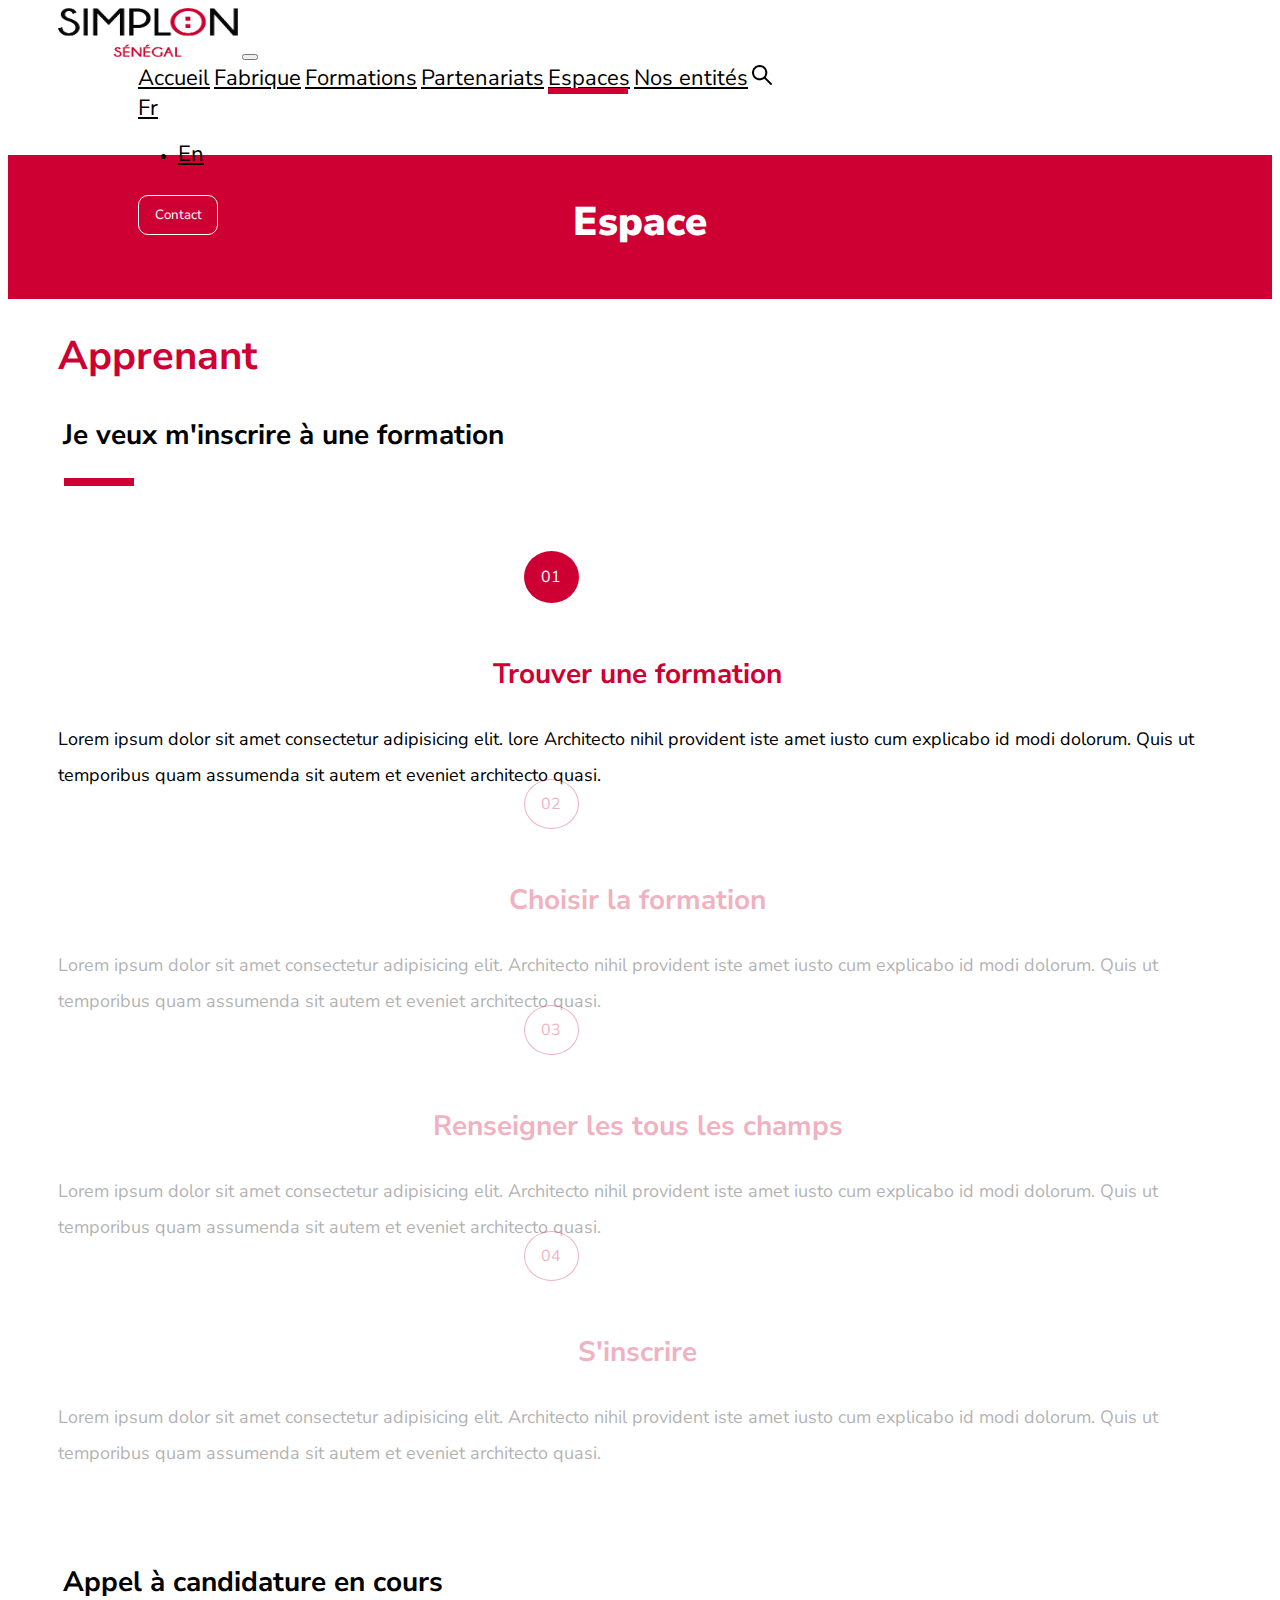
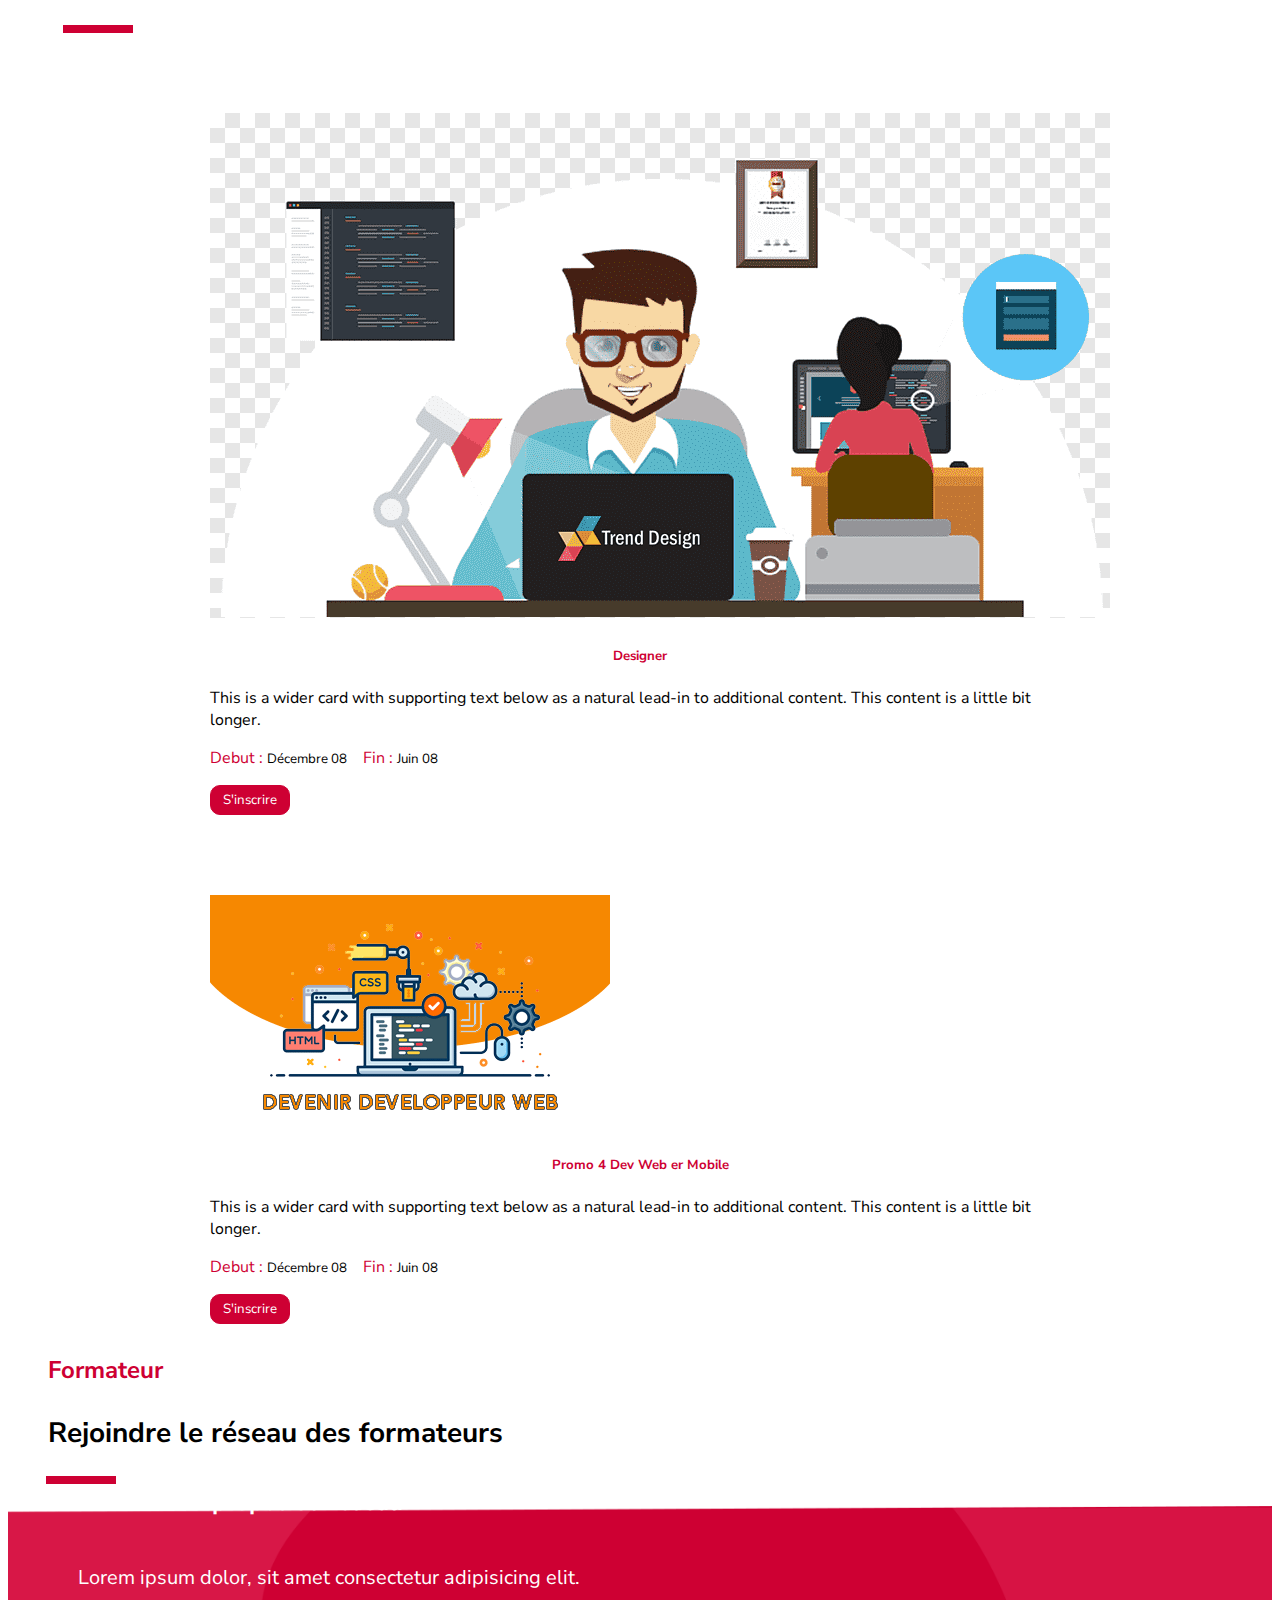
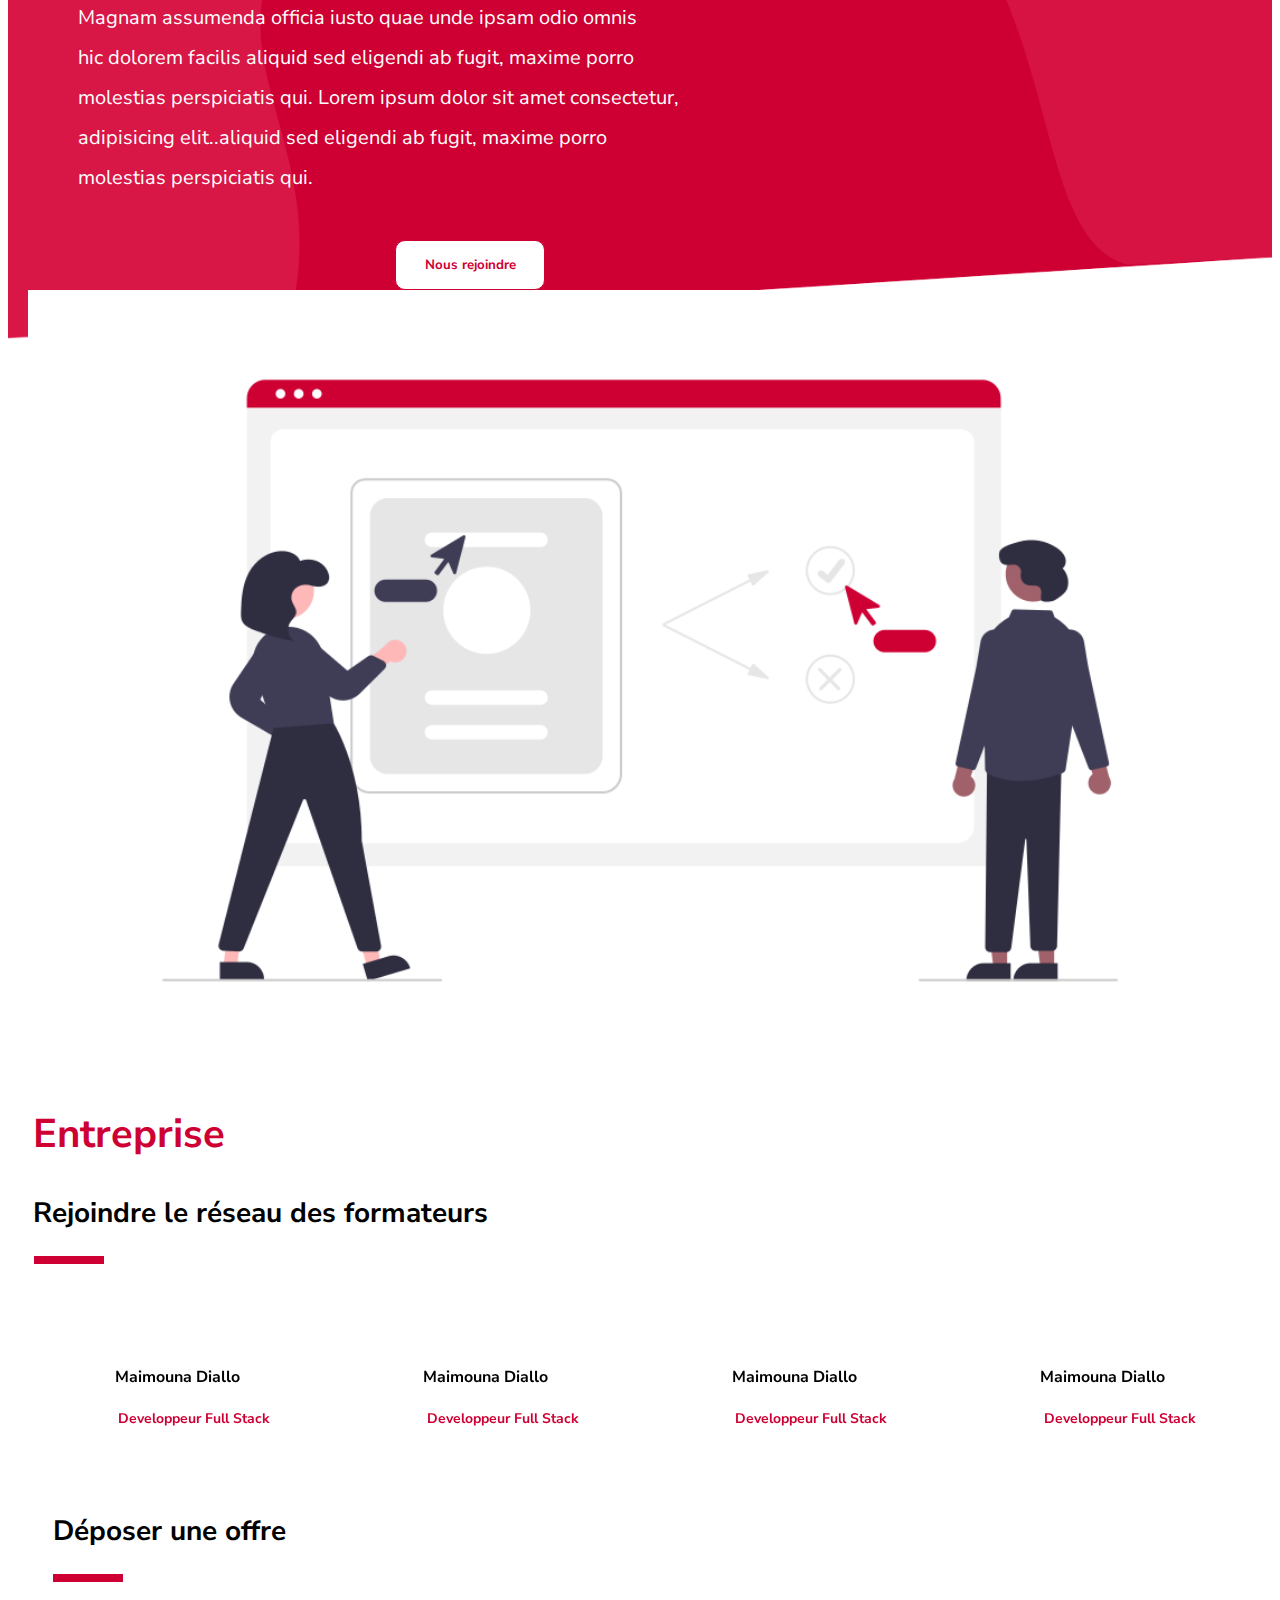
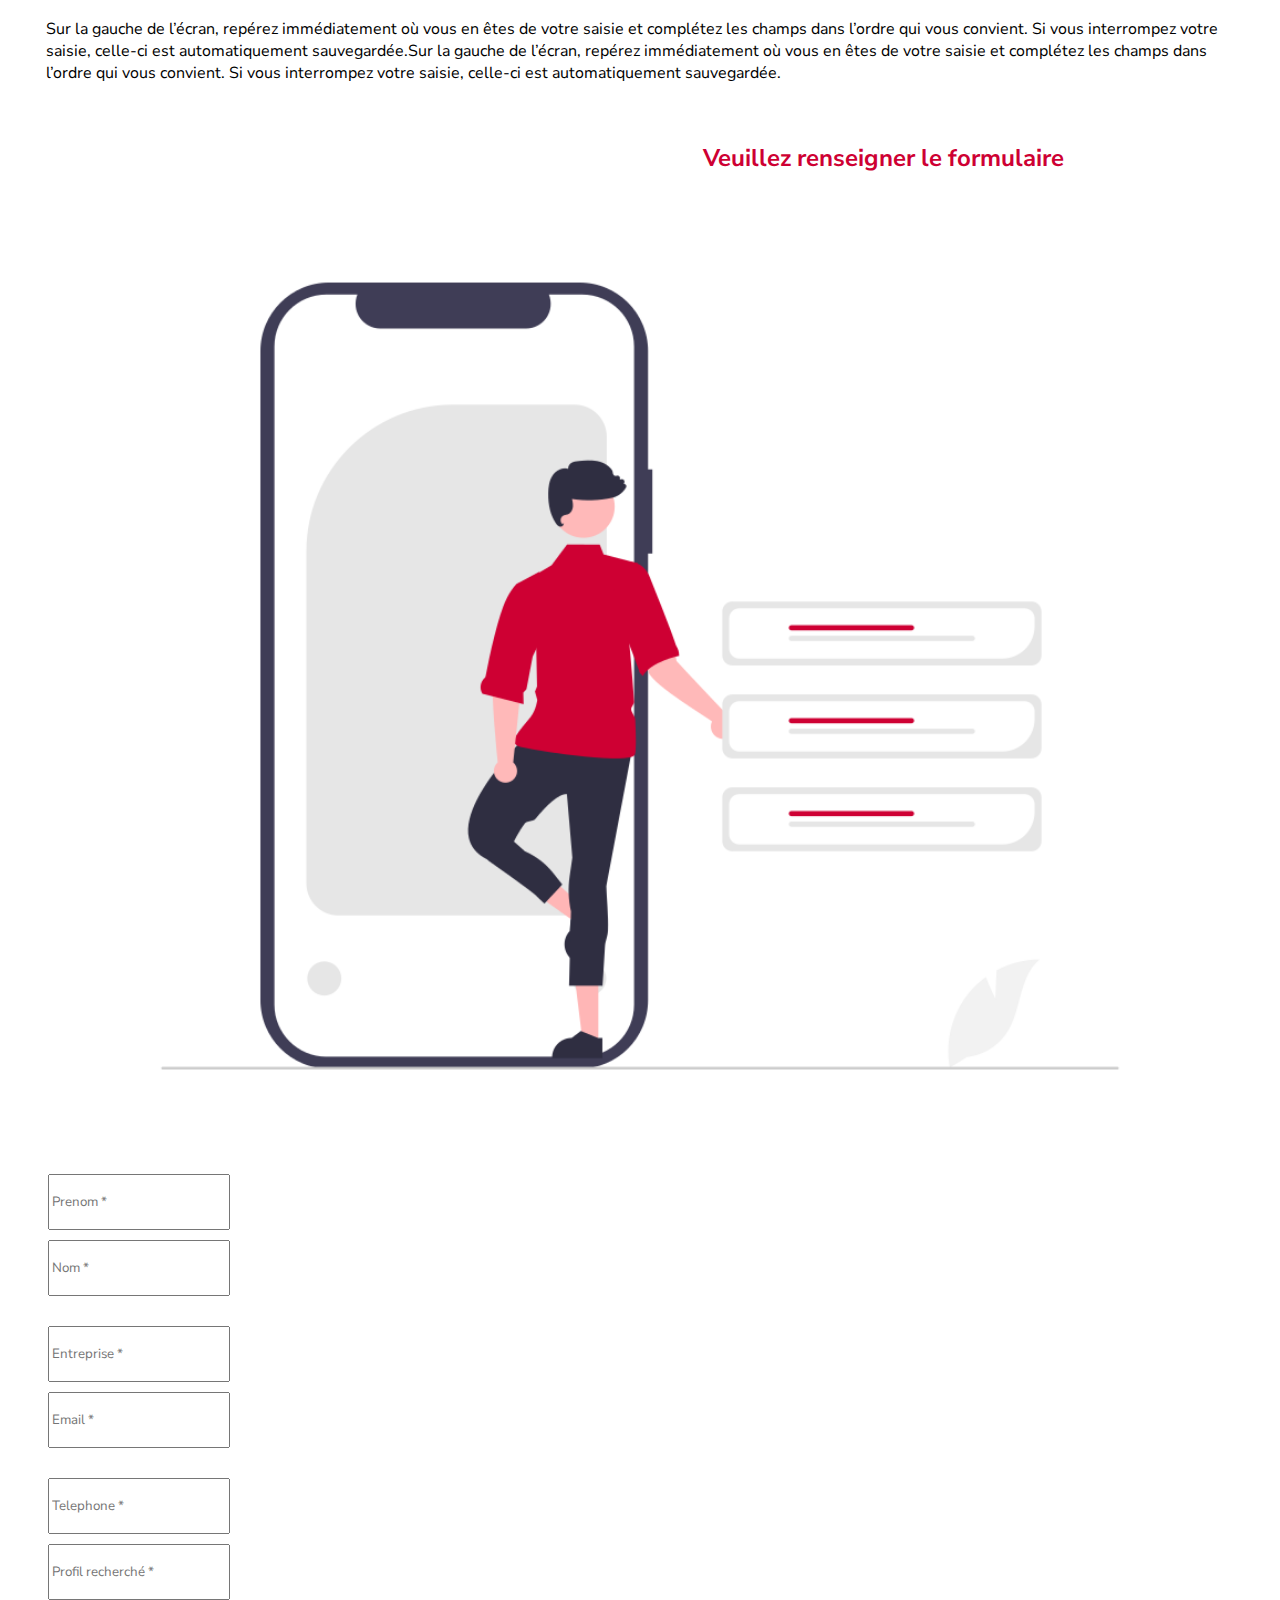
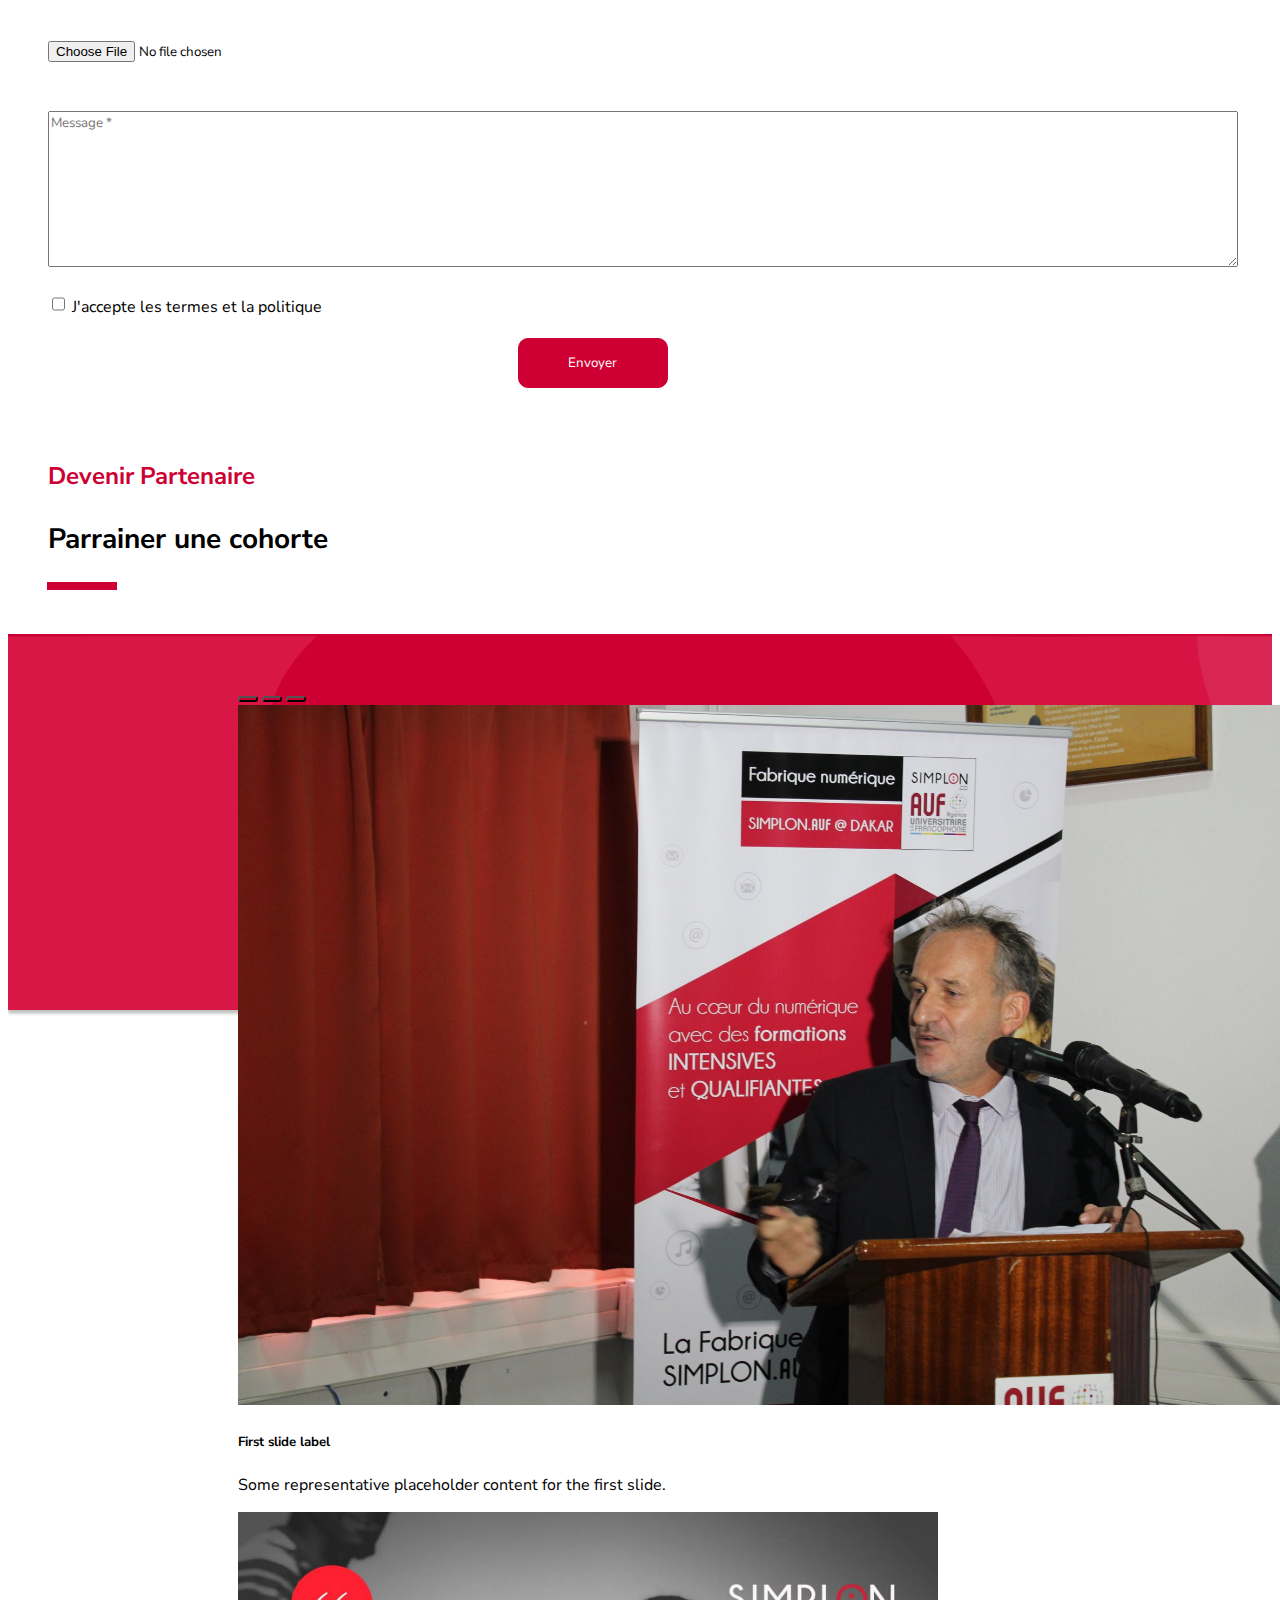
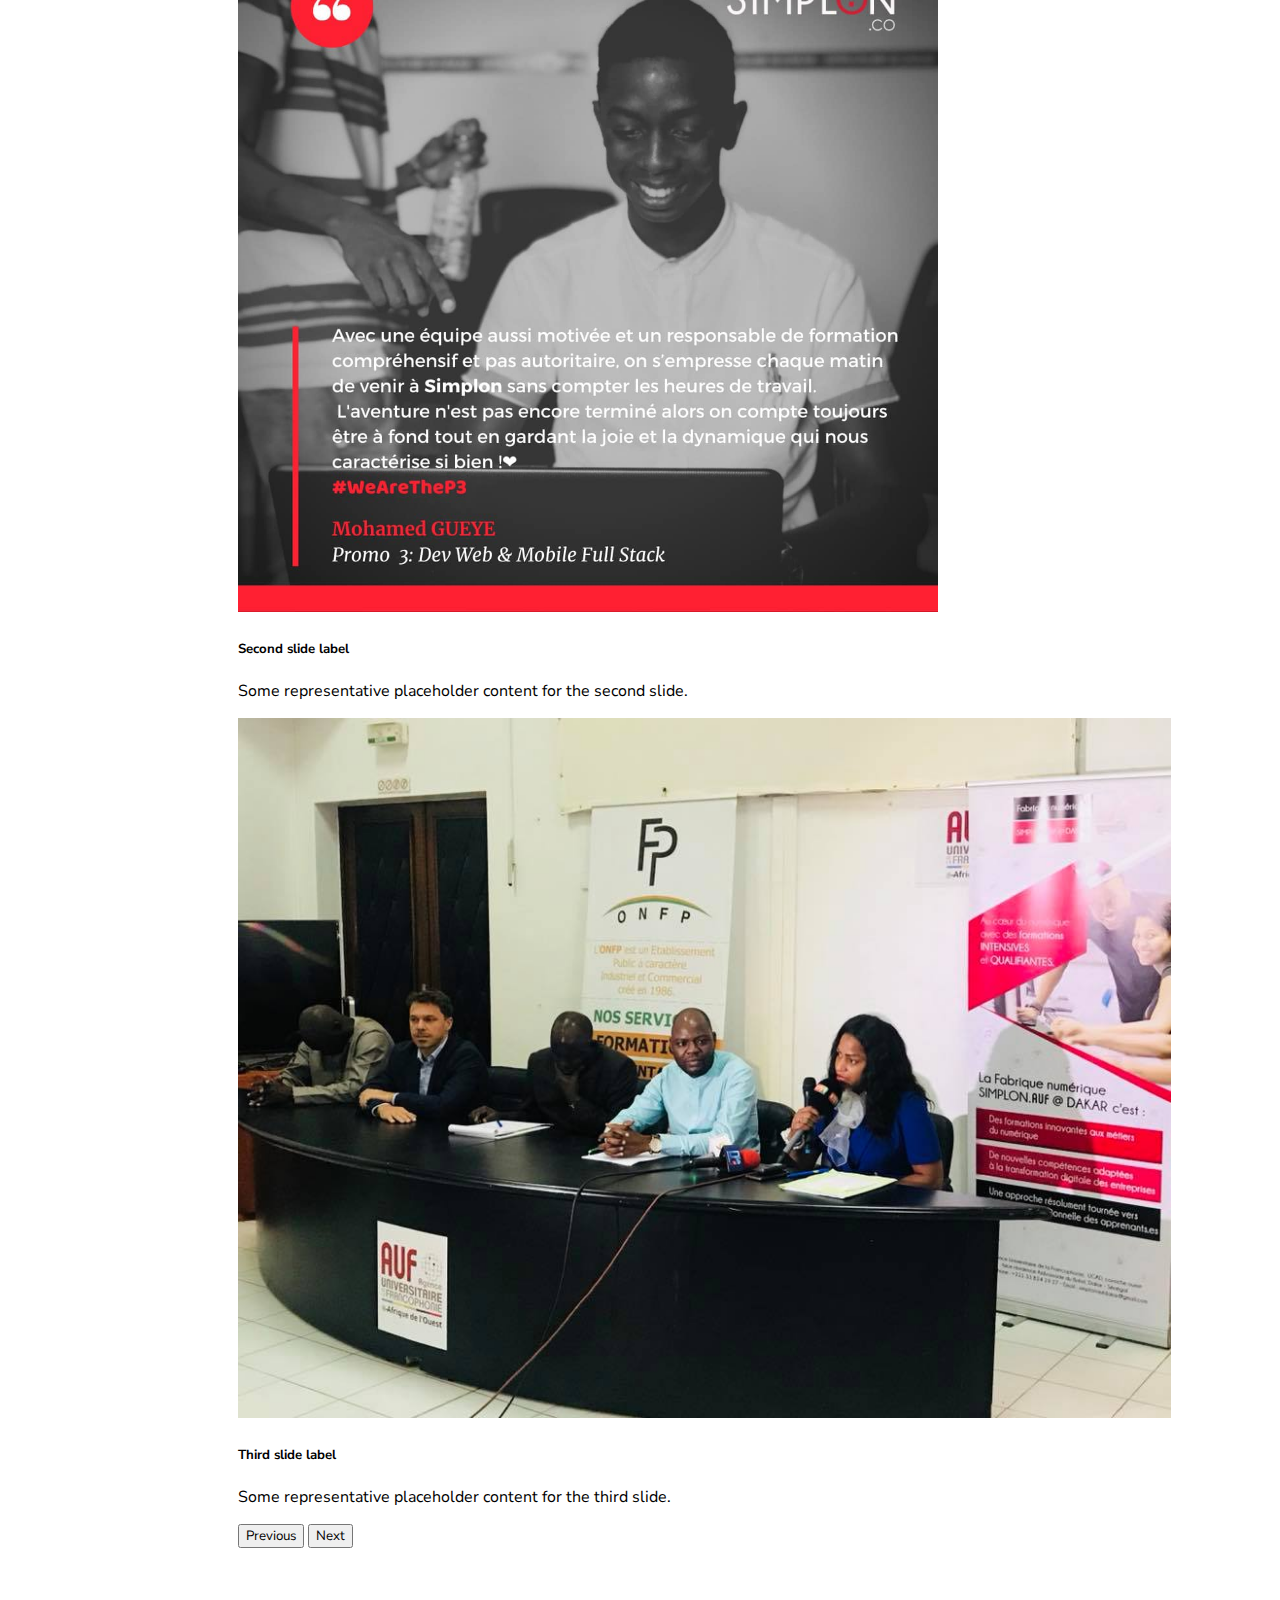
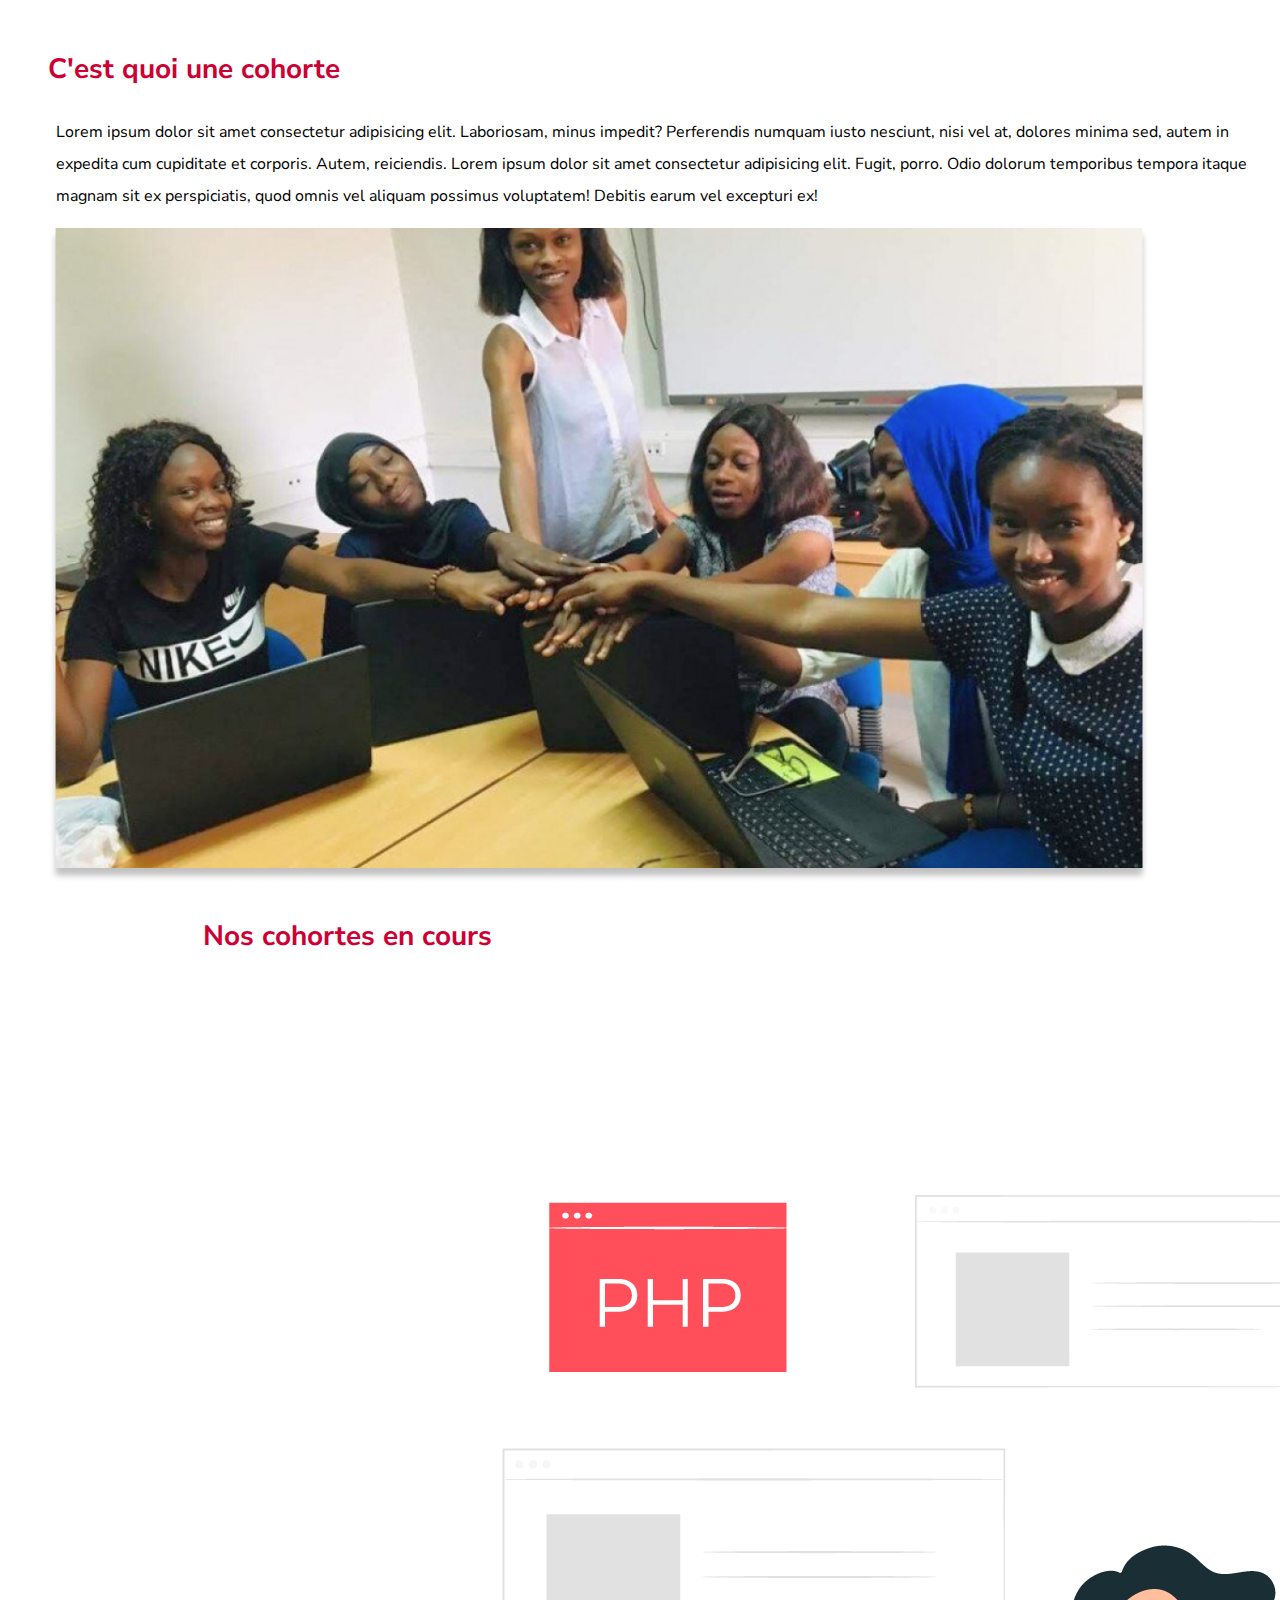
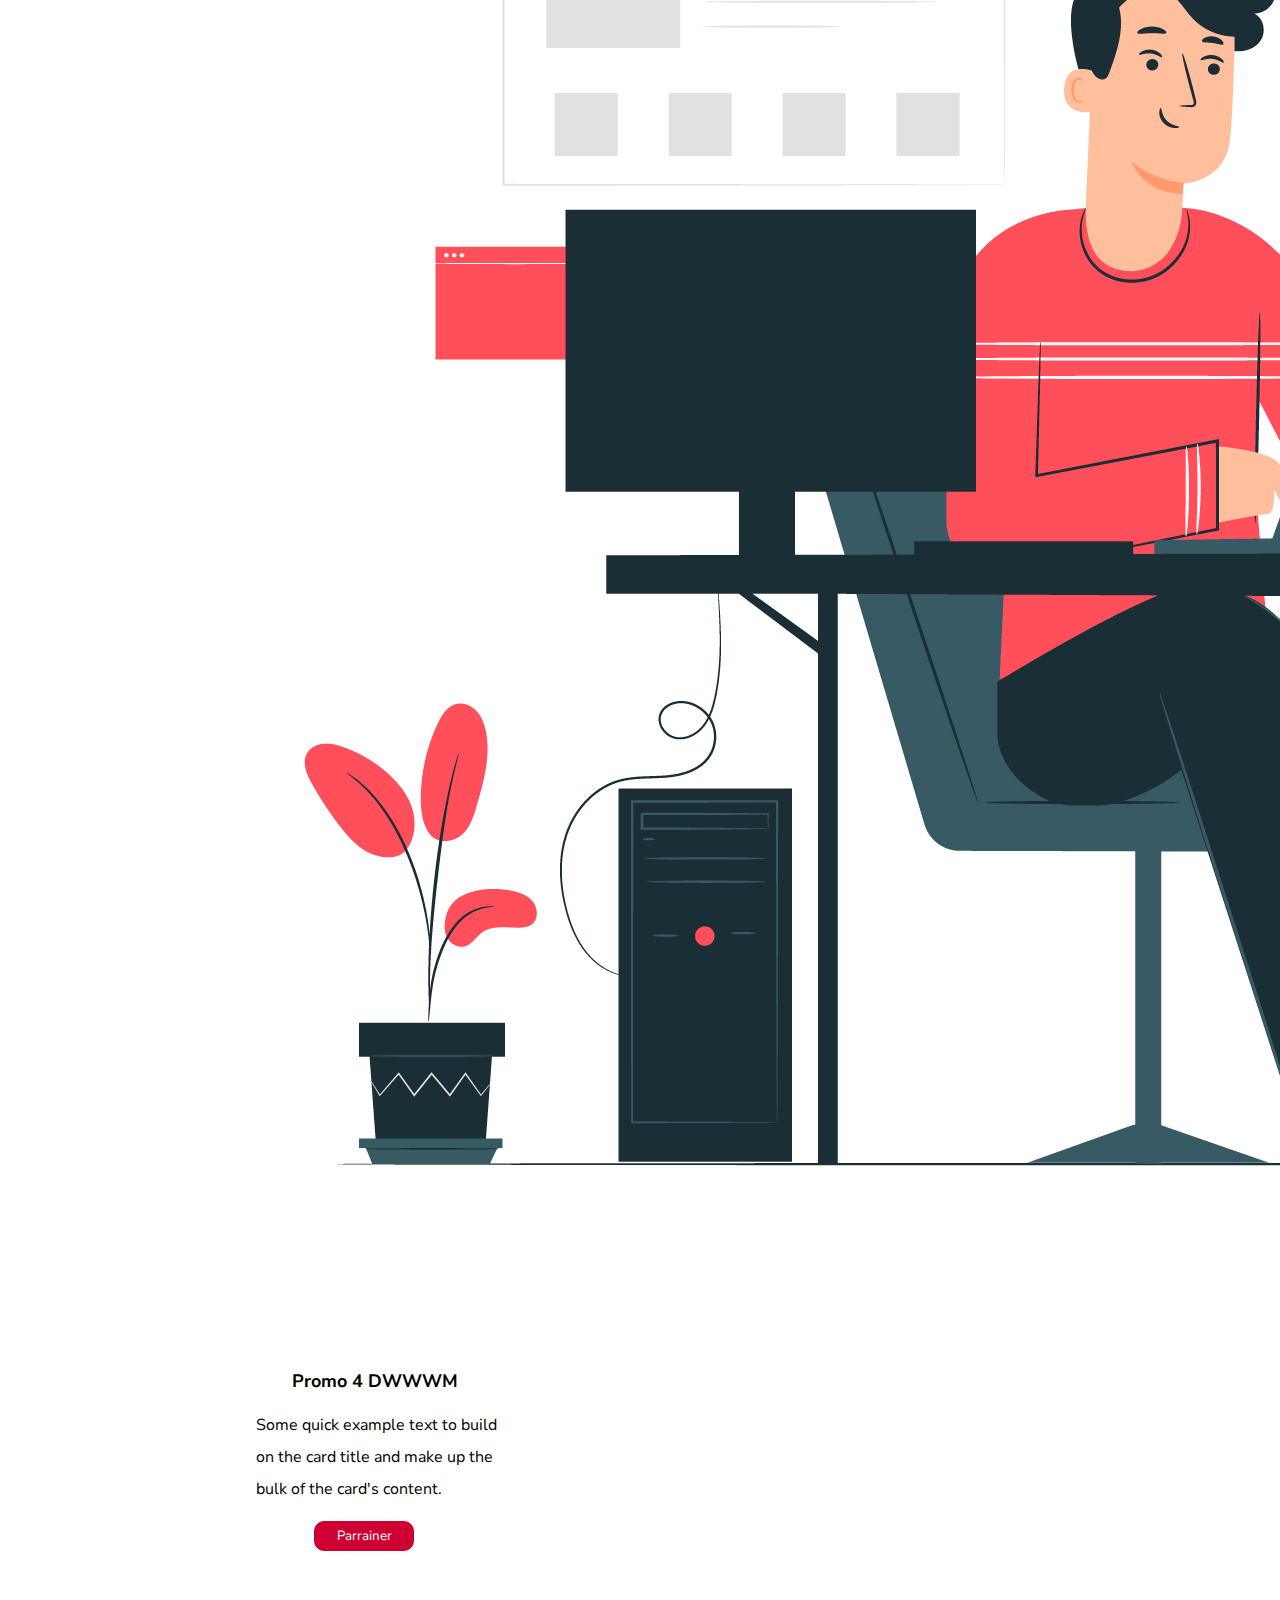
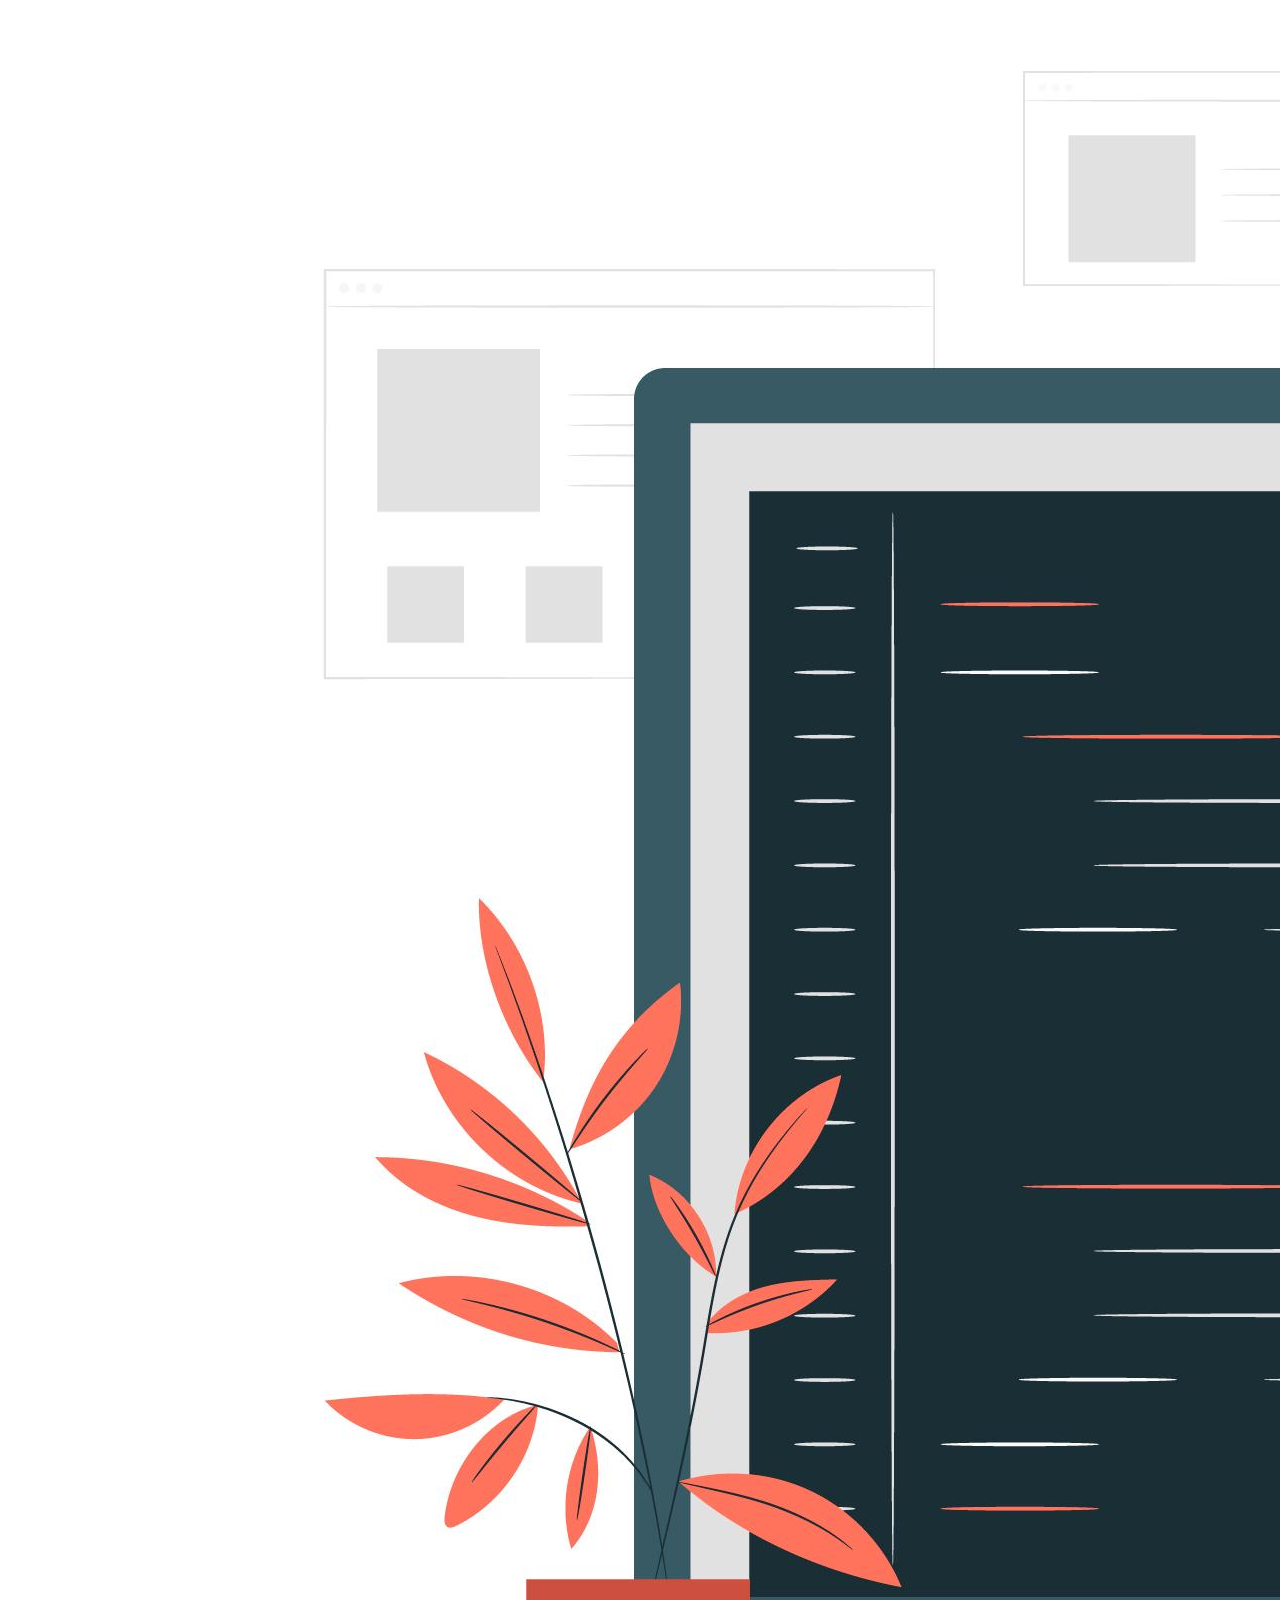
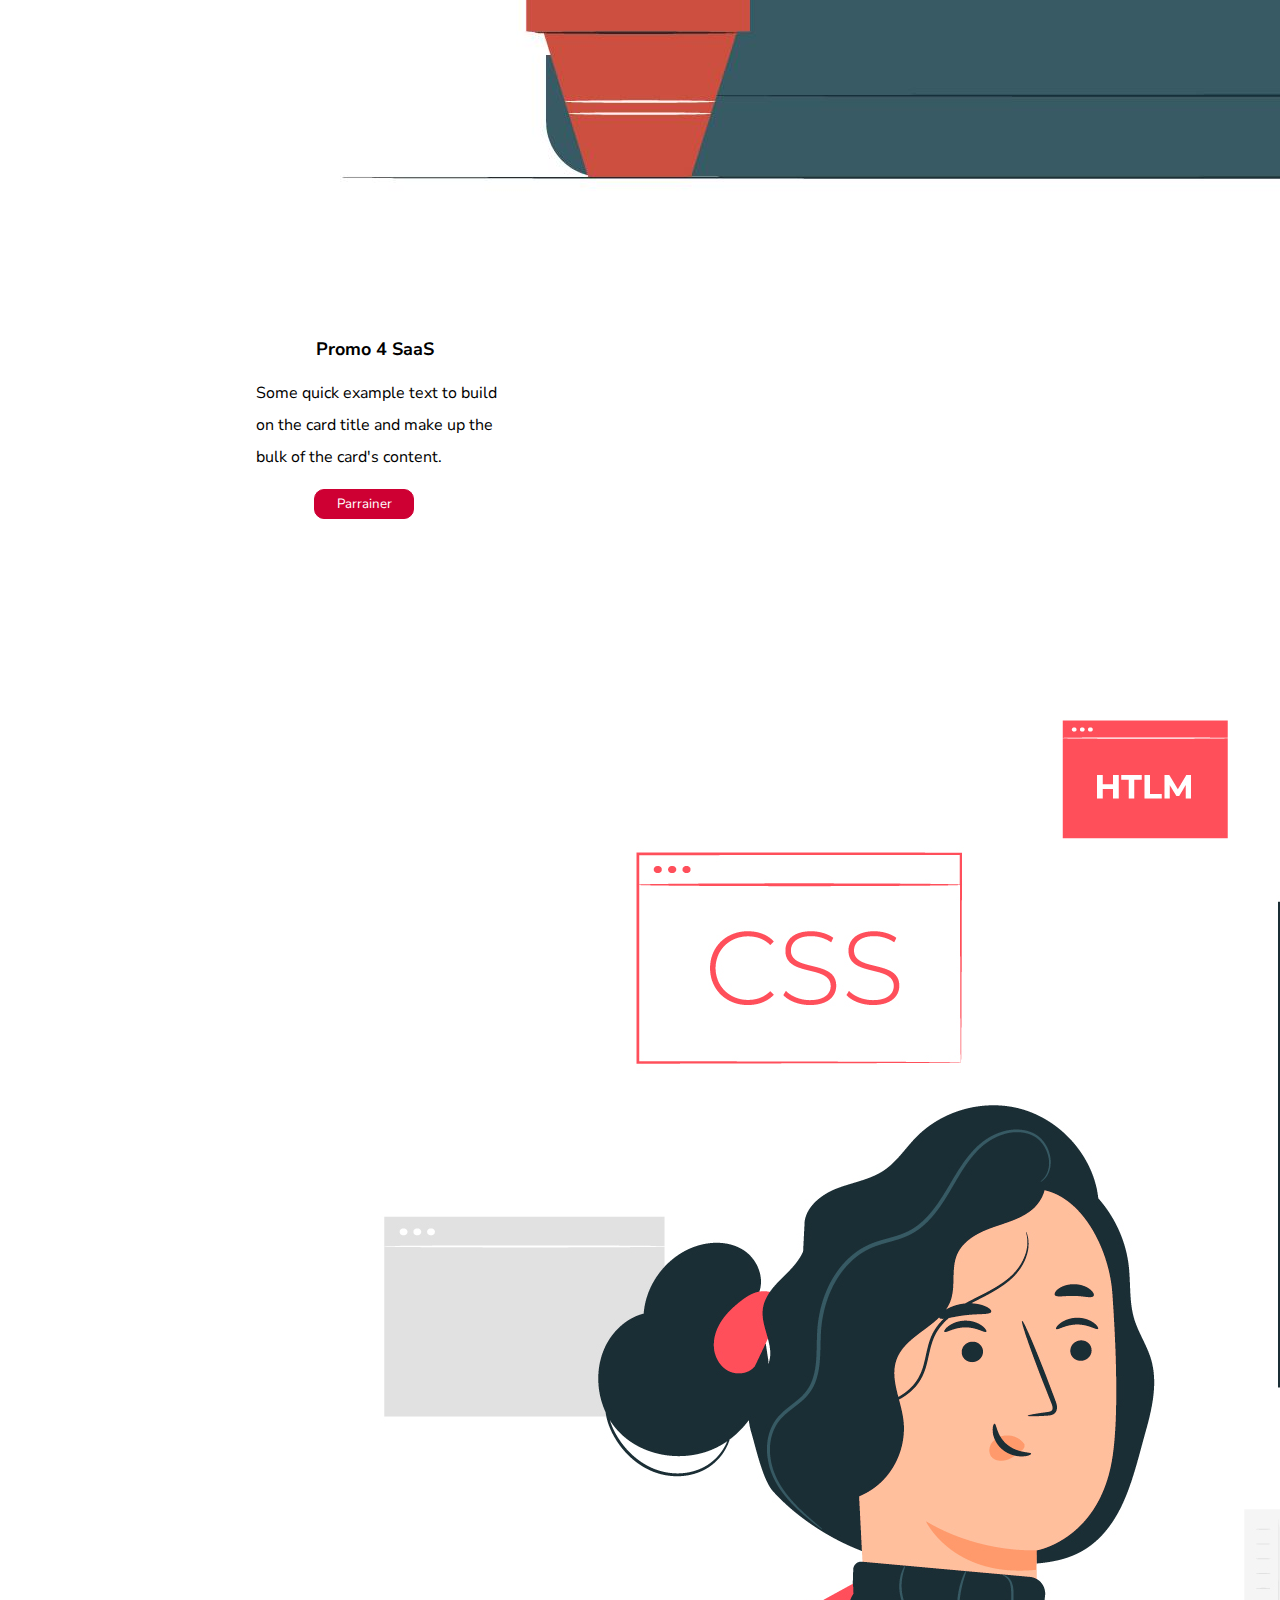
==== commit cec2fa8f: "Initial commit" ====
--- a/index.html
+++ b/index.html
@@ -38,7 +38,7 @@
                         <li><a class="dropdown-item" href="#">En</a></li>
                       </ul>
                   </div>
-                 <button class="btn-contact">Contact</button>             
+                 <button class="btn-contact ms-5">Contact</button>             
                 </div>
               </div>
             </div>
@@ -48,7 +48,7 @@
     <main>
       <!-- Bande Rouge de Espace -->
       <nav class="container-fluid" id="bande-rouge">
-        <h2>Espace</h2>
+        <h2><b>Espace</b></h2>
       </nav>
       <!-- Partie -->
       <section class="apprenant">
@@ -341,7 +341,7 @@
             <img src="Images/team.png" alt="" class="team">
           </div>
           <div class="col-md-6">
-            <h3 class="cohorte" style="margin-left: 220px;">Nos cohortes en cours</h3>
+            <h3 class="cohorte" style="margin-left: 150px;">Nos cohortes en cours</h3>
             <div id="carouselExampleControls" class="carousel slide" data-bs-ride="carousel">
               <div class="carousel-inner">
                 <div class="carousel-item active">
@@ -461,6 +461,7 @@
       </div>
       </div>
     </section>
+    <br><br><br><br>
   </main>
    <!--Own Bootstrap Jquery-->
    <script src="https://cdnjs.cloudflare.com/ajax/libs/jquery/3.6.0/jquery.min.js" integrity="sha512-894YE6QWD5I59HgZOGReFYm4dnWc1Qt5NtvYSaNcOP+u1T9qYdvdihz0PPSiiqn/+/3e7Jo4EaG7TubfWGUrMQ==" crossorigin="anonymous" referrerpolicy="no-referrer"></script>
@@ -486,5 +487,9 @@
     }
 })
   </script>
+  <footer>
+    <img src="Images/footer.png"  class="img-footer" alt="">
+ 
+  </footer>
 </body>
 </html>--- a/style.css
+++ b/style.css
@@ -2,6 +2,7 @@
 *{
     font-family: 'Nunito Sans', sans-serif;
 }
+
 .navbar{
 height: 114px;
 border: none;
@@ -17,6 +18,17 @@
 #navbarNavAltMarkup a:hover{
     color: #CE0033;
 }
+@media screen and (max-width: 600px) {
+    #navbarNavAltMarkup{
+        background: white;
+        width: 100%;
+    }
+    #trait::before{
+        width: 0px;
+        height: 0px;
+    }
+
+  }
 #trait::before{
     position: absolute;
     left: 2;
@@ -36,13 +48,14 @@
     width: 20px;
 }
 .btn-contact{
-    border: 1px solid; 
+    border: 1px solid #FFFFFF; 
     border-radius: 10px; 
     background: #Ce0033; 
     color: white; 
     width: 80px; 
-    height: 30px;
+    height: 40px;
     margin-top: 10px;
+    
 }
 nav h2{
     color: white;
@@ -66,12 +79,14 @@
     color: #CE0033; 
     margin-left: 20px; 
     margin-top: 30px;
+    font-size: 40px;
 }
 h3{
     padding-left: 25px;
     text-align: left;
     font-size: 1em; 
     font-weight: bold;
+    font-size: 28px;
 } 
 .row{
     margin: 20px;
@@ -132,9 +147,10 @@
 }
 .col-lg-3 span{
     margin-top: -4px;
-    font-size: 0.9em;
+    font-size: 18px;
     margin-left: auto;
     margin-right: auto;
+    line-height: 2;
 }
 @media screen and (max-width: 600px) {
     .col-lg-3 span{
@@ -200,18 +216,20 @@
     
 }
 .formateur .row{
-    margin-top: -460px;
+    margin-top: -500px;
     
 }
 .formateur .card-title{
     color: white;
     font-weight: bold;
     margin-left: 160px;
+    font-size: 24px;
 }
 .formateur p{
     color: white;
     line-height: 2;
     margin-left: 50px;
+    font-size: 20px;
 }
 .formateur button{
     border: 1px solid #CE0033; 
@@ -231,32 +249,66 @@
     height: 50px;
     margin-left: 30%;
 }
+@media screen and (max-width: 600px) {
+    .formateur .card-body{
+        margin-top: 500px;
+        width: 100%;
+        list-style: 0.3;
+    }
+    .formateur .card-body h5{
+        margin-left: 28px;
+    }
+    .formateur .card-body p{
+        margin-left: 5px;
+        width: 100%;
+    }
+    .formateur img{
+        width: 0;
+        height: 0;
+    }
+    .formateur{
+        background: #Ce0033;
+    }
+
+  }
 /* ----------Entreprise---------- */
 .entreprise h2{
     color: #CE0033; 
     margin-left: 25px; 
     margin-top: 30px;
+    font-size: 40px;
 }
 .entreprise h3{
     font-weight: bold;
-    font-size: 20px;
+    font-size: 28px;
 } 
 .entreprise .card-body h3{
     color: #CE0033;
     font-size: 14px;
-    padding-left: 80px;
+    margin-left: 65px;
+    
 }
 .entreprise .card-body h4{
     text-align: center;
 }
+@media screen and (max-width: 600px) {
+    .entreprise .card-body h3{
+        margin-left: 2px;
+    }
+
+  }
 /* ------ CSS Partie Offre-------- */
 .offre h3{
     font-weight: bold;
-    font-size: 20px;
+    font-size: 28px;
+    margin-left: 20px;
+}
+.offre .barre{
+    margin-left: 45px;
 }
 .offre p{
     padding-top: 20px;
-    margin-left: 30px;
+    margin-left: 38px;
     margin-right: 30px;
 }
 .offre h2{
@@ -313,7 +365,16 @@
     height: 50px;
     margin-left: 40%;
 }
-
+@media screen and (max-width: 600px) {
+    .offre h2{
+        margin-left: 18px;
+        font-size: 20px;
+        text-align: center;
+    }
+    .offre .envoyeroffre{
+        margin-left: 100px;
+    }
+  }
 /* ---------Partenaire-------- */
 .partenaire h2{
     color: #CE0033; 
@@ -323,7 +384,7 @@
 }
 .partenaire h3{
     font-weight: bold;
-    font-size: 20px;
+    font-size: 28px;
     margin-left: 15px;
 }
 .partenaire .barre{
@@ -338,11 +399,11 @@
 }
 .partenaire #carouselExampleDark{
     width: 70%;
-    margin-top: -230px;
+    margin-top: -340px;
     margin-left: 230px;
 }
 .partenaire .d-block{
-    height: 500px;
+    height: 700px;
 }
 /* @media screen and (max-width: 600px) {
     .partenaire #carouselExampleDark{
@@ -354,10 +415,11 @@
     color: #CE0033;
     font-weight: bold;
     margin-left: -5px;
+    font-size: 28px;
 }
 .partenaire .row p{
     line-height: 2;
-    margin-left: 20px;
+    margin-left: 28px;
 }
 .partenaire .team{
     width: 90%;
@@ -391,15 +453,15 @@
         margin-left: 10px;   
     }
     .partenaire .row .cohorte{
-        right: 100px;
+        margin-left: 80%;
         color: black;
         width: 100%;
     }
     .partenaire .carousel1{
         width: 100%;
-        height: 50%;
+        height: 100%;
         margin-left: -180px;
-        margin-top: 100px;
+        margin-top: 200px;
         
     }
   }
@@ -416,7 +478,7 @@
     color: #CE0033;
     font-weight: bold;
     margin-left: 30px;
-    font-size: 20px;
+    font-size: 28px;
 }
 .activite .row{
     margin-top: 20px;
@@ -424,6 +486,7 @@
 }
 .activite .row p{
     line-height: 2;
+    font-size: 24;
 }
 .activite .row .img-activite{
     width: 100%;
@@ -433,7 +496,7 @@
 .activite .row a{
     color: #CE0033;
     font-weight: bold;
-    font-size: 18px;
+    font-size: 22px;
     text-decoration: none;
     margin-left: 60%;
 }
@@ -446,7 +509,7 @@
     height: 80%;
 }
 .activite #h3-activite{
-    font-size: 25px;
+    font-size: 28px;
     font-weight: bold;
     margin-left: 40px;
 }
@@ -461,6 +524,7 @@
 .activite .row .p1{
     margin-left: -40px;
 }
+/* --------Comment participer-------- */
 .comment-participer .h3-cp{
     color: #CE0033;
     font-weight: bold;
@@ -479,10 +543,10 @@
     margin-top: -350px;
     cursor: pointer;
 }
-.comment-participer .btn-btn{
+/* .comment-participer .btn-btn{
     margin-top: -200px;
     margin-left: 250px;
-}
+} */
 @media screen and (max-width: 600px) {
     .comment-participer .btn-btn{
         margin-left: 10px;
@@ -518,6 +582,8 @@
     color: #CE0033;
     font-size: 20px;
 }
-@media screen and (max-width: 600px) {
- 
-  }+/* --------- FOOTER ---------- */
+footer .img-footer{
+    width: 100%;
+    height: 40%;
+}
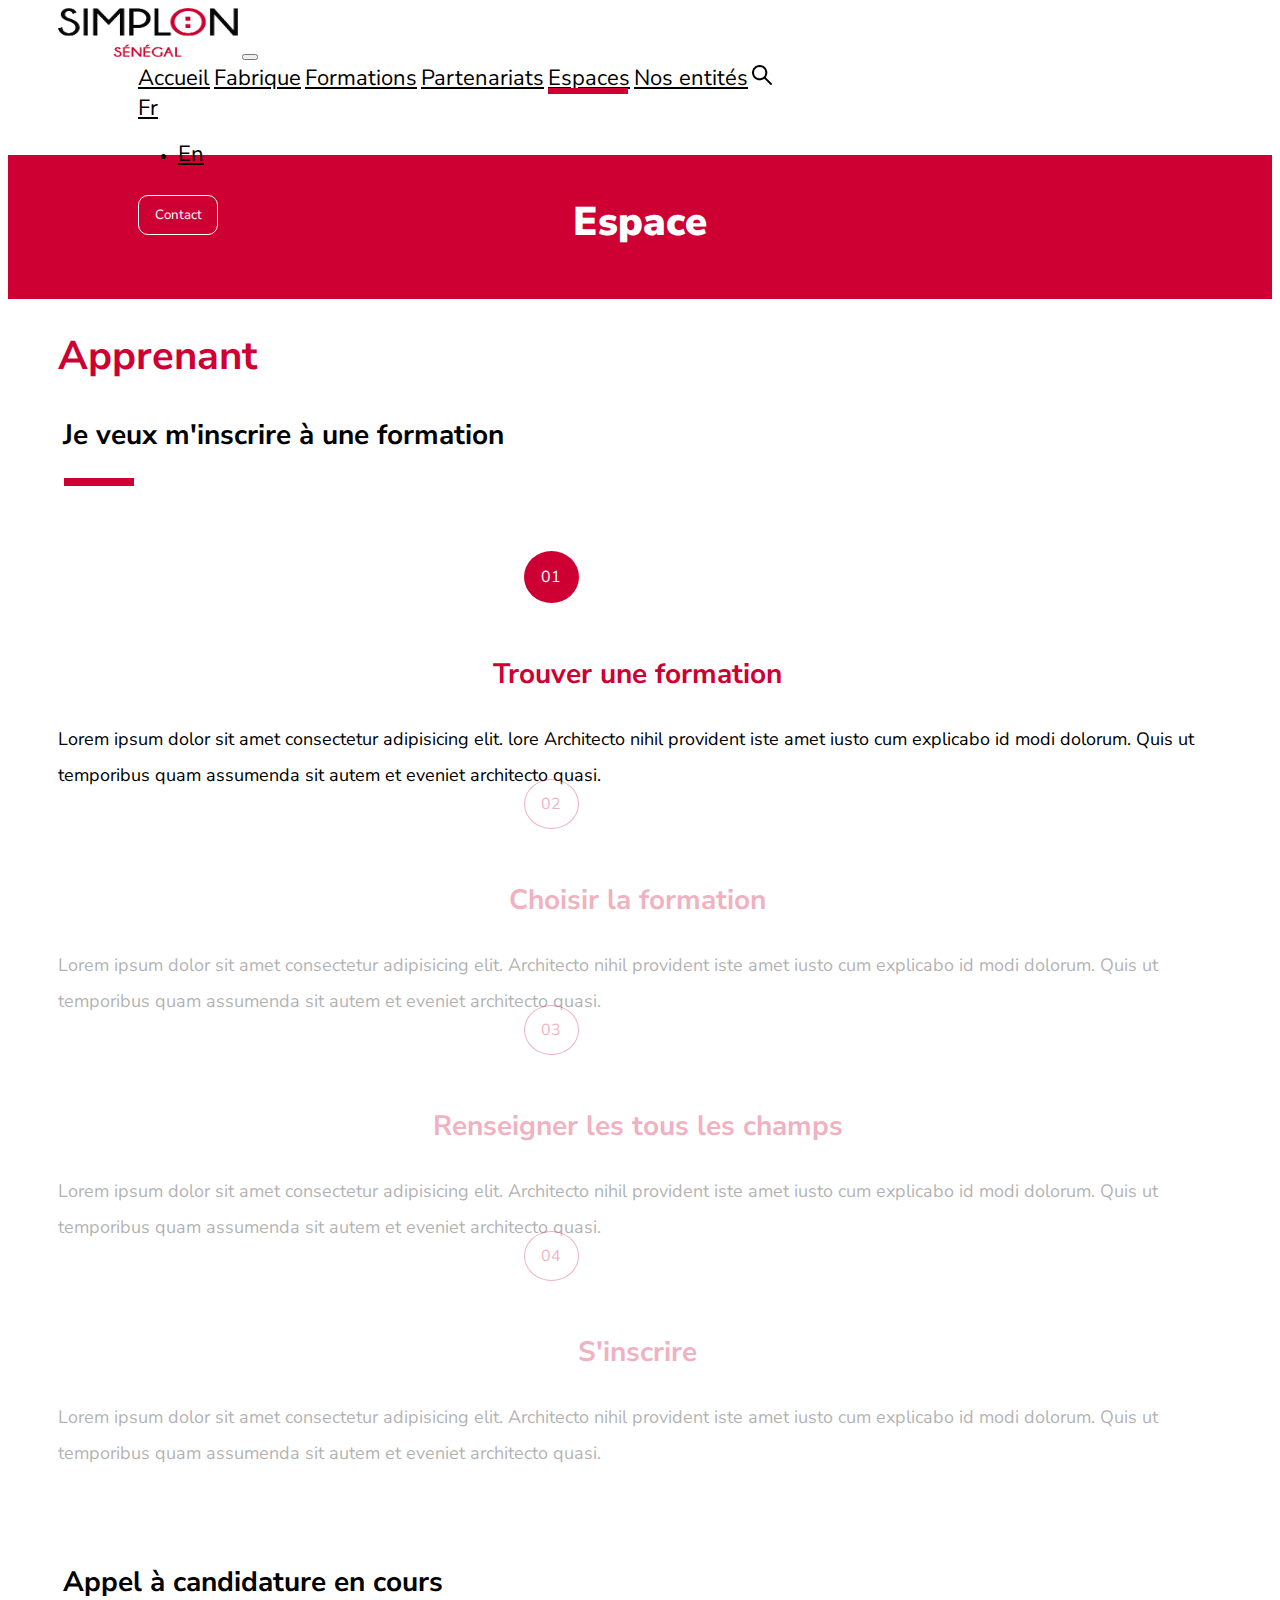
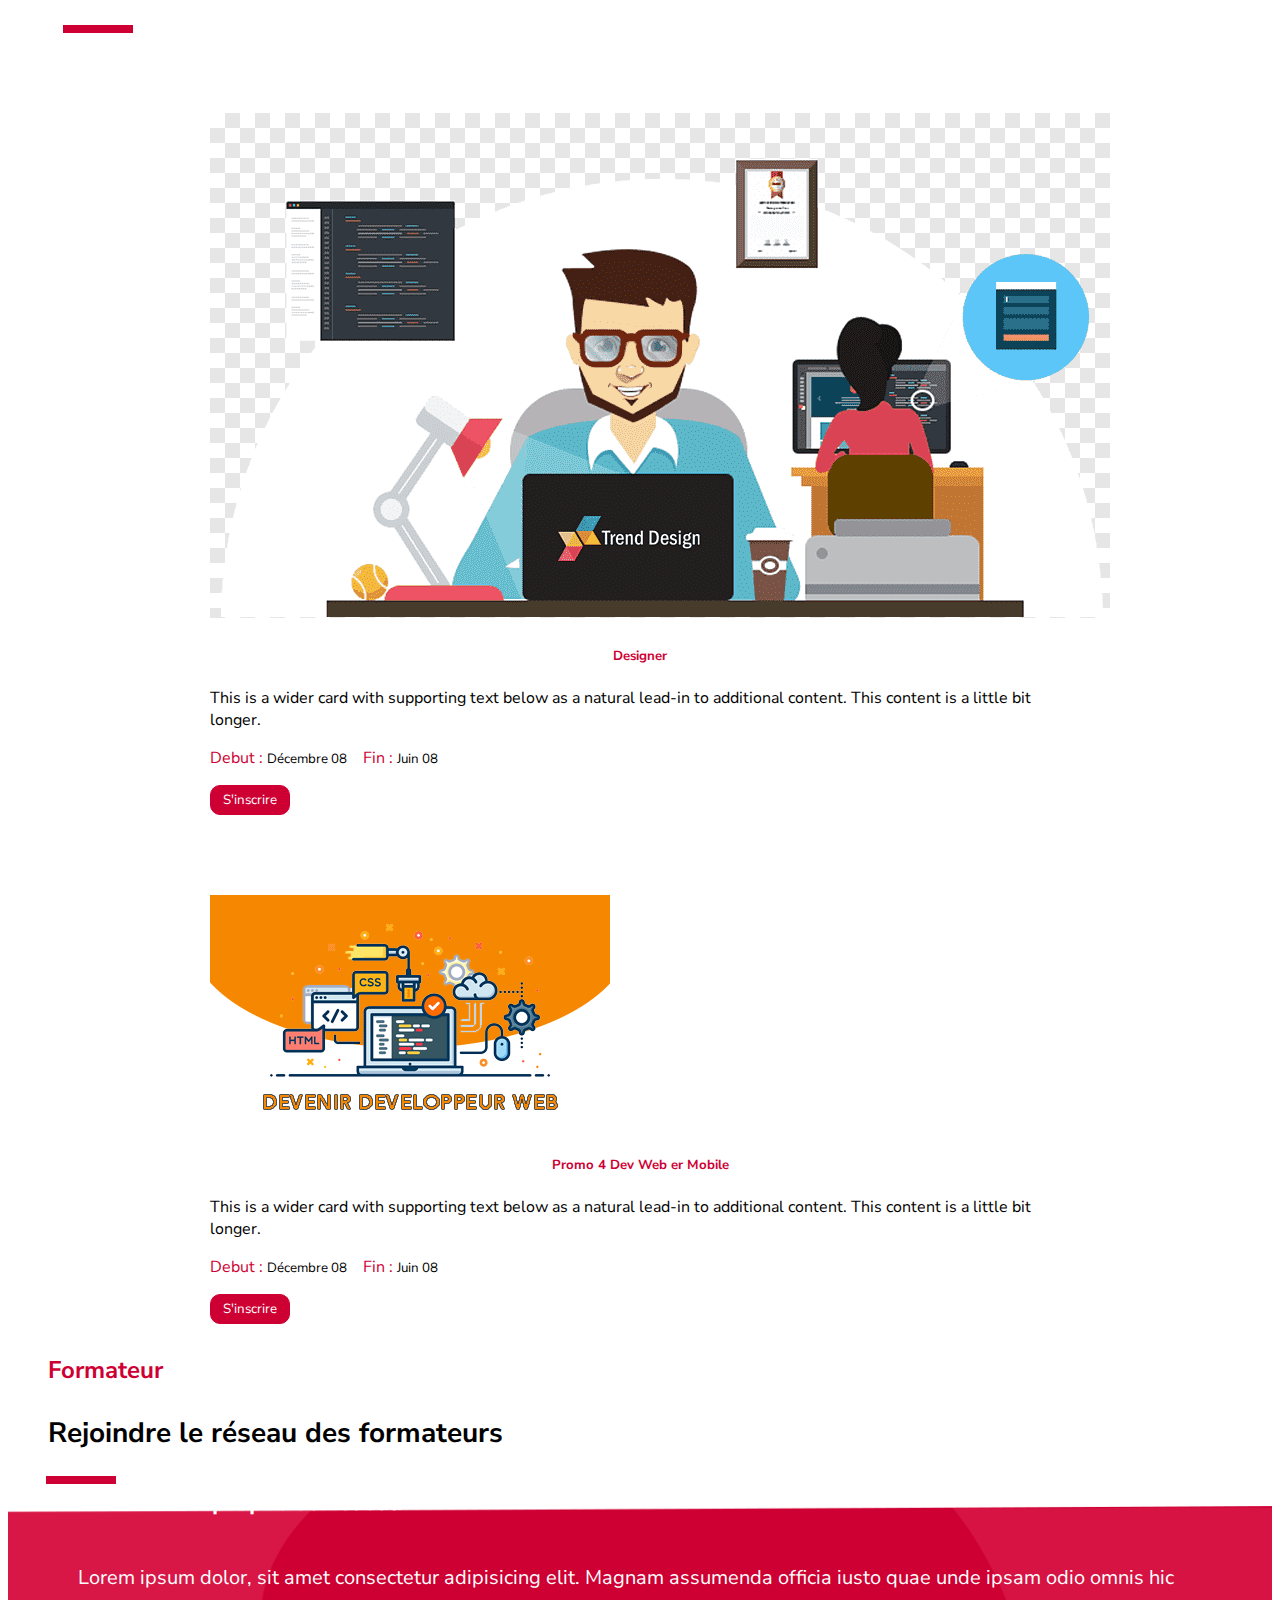
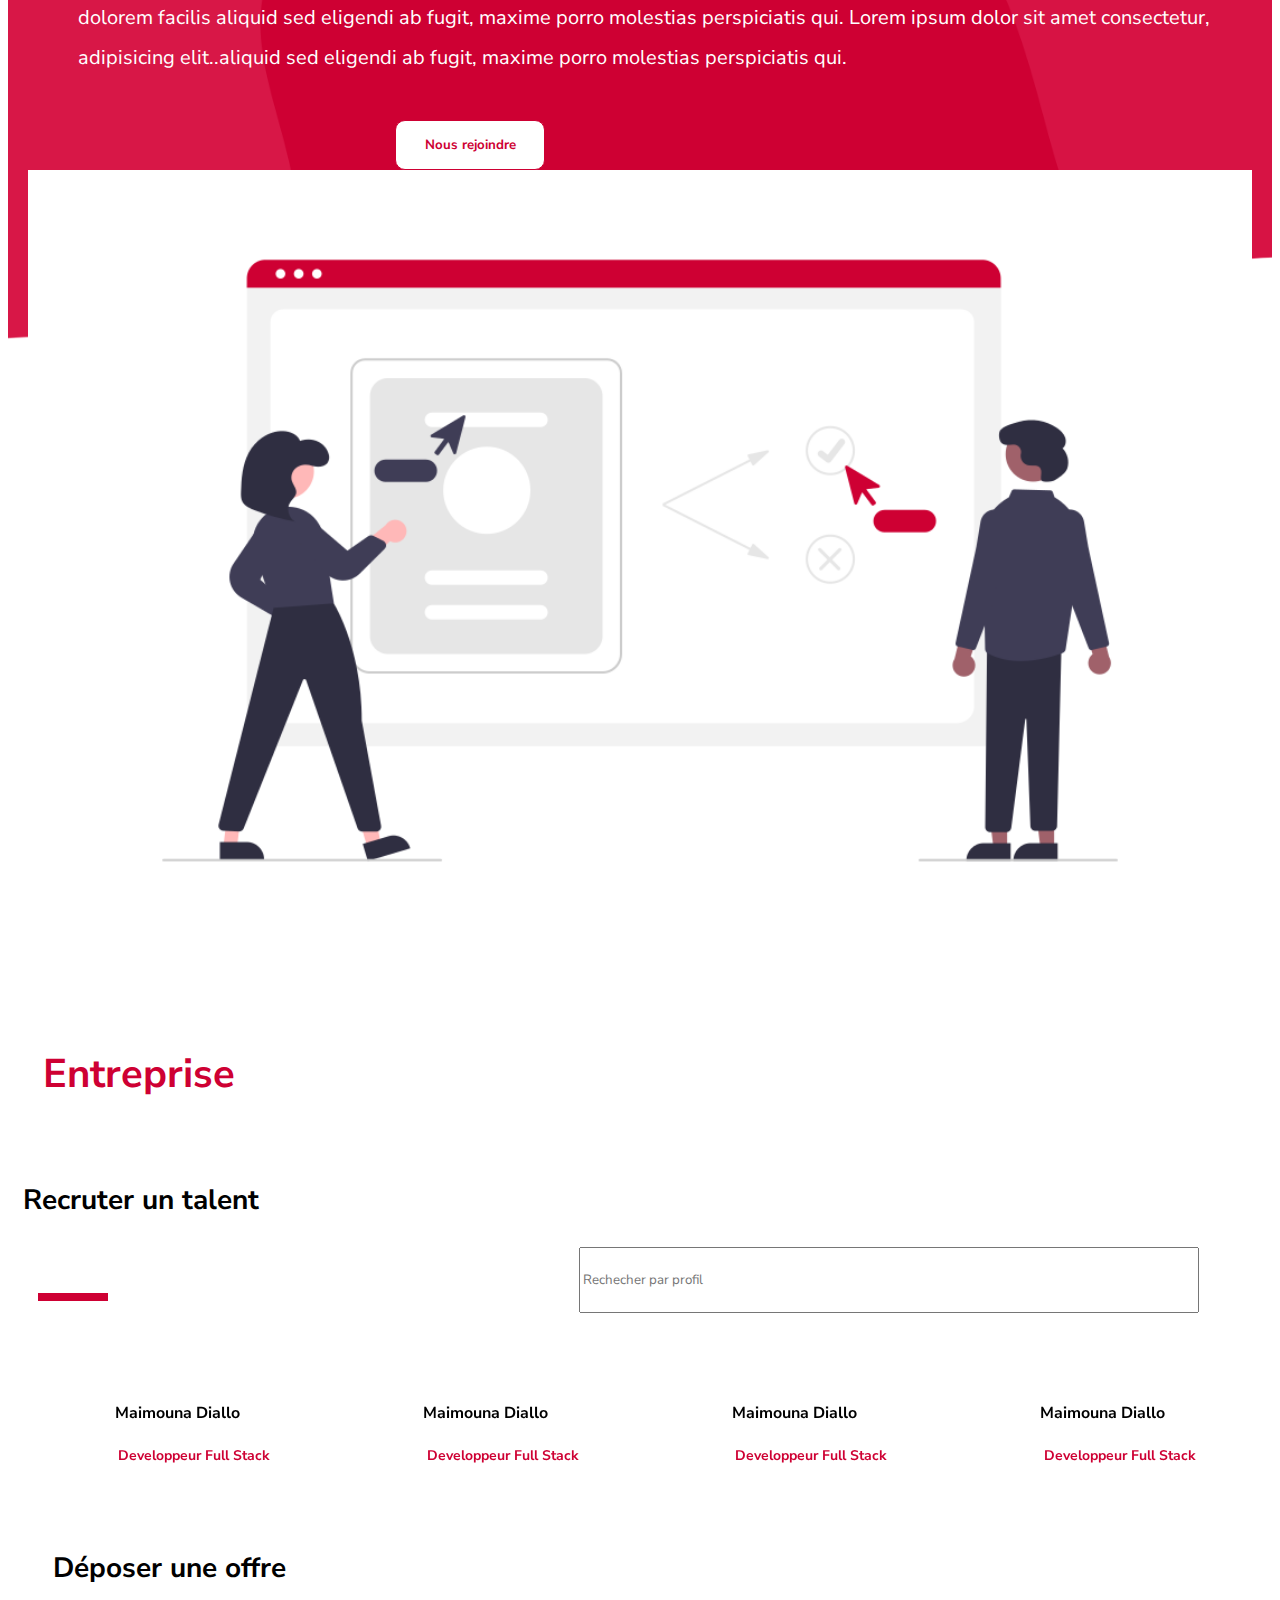
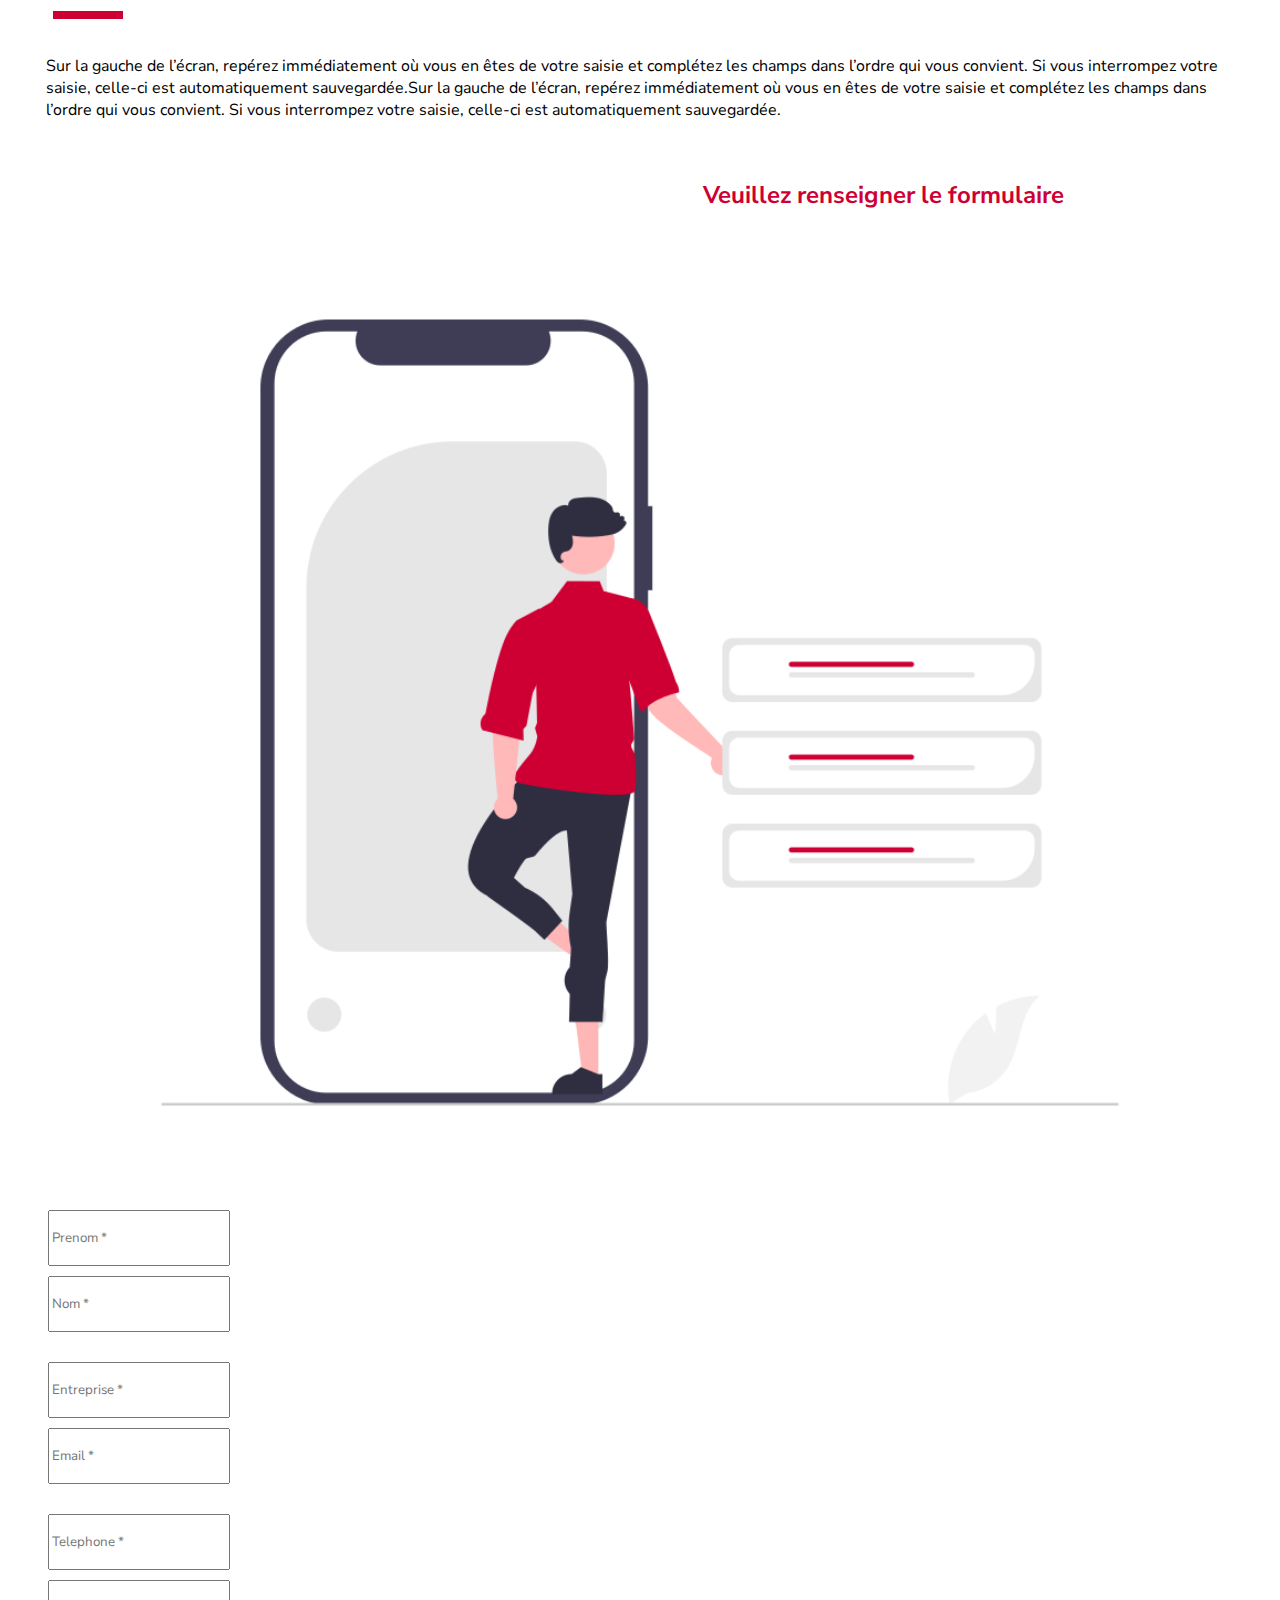
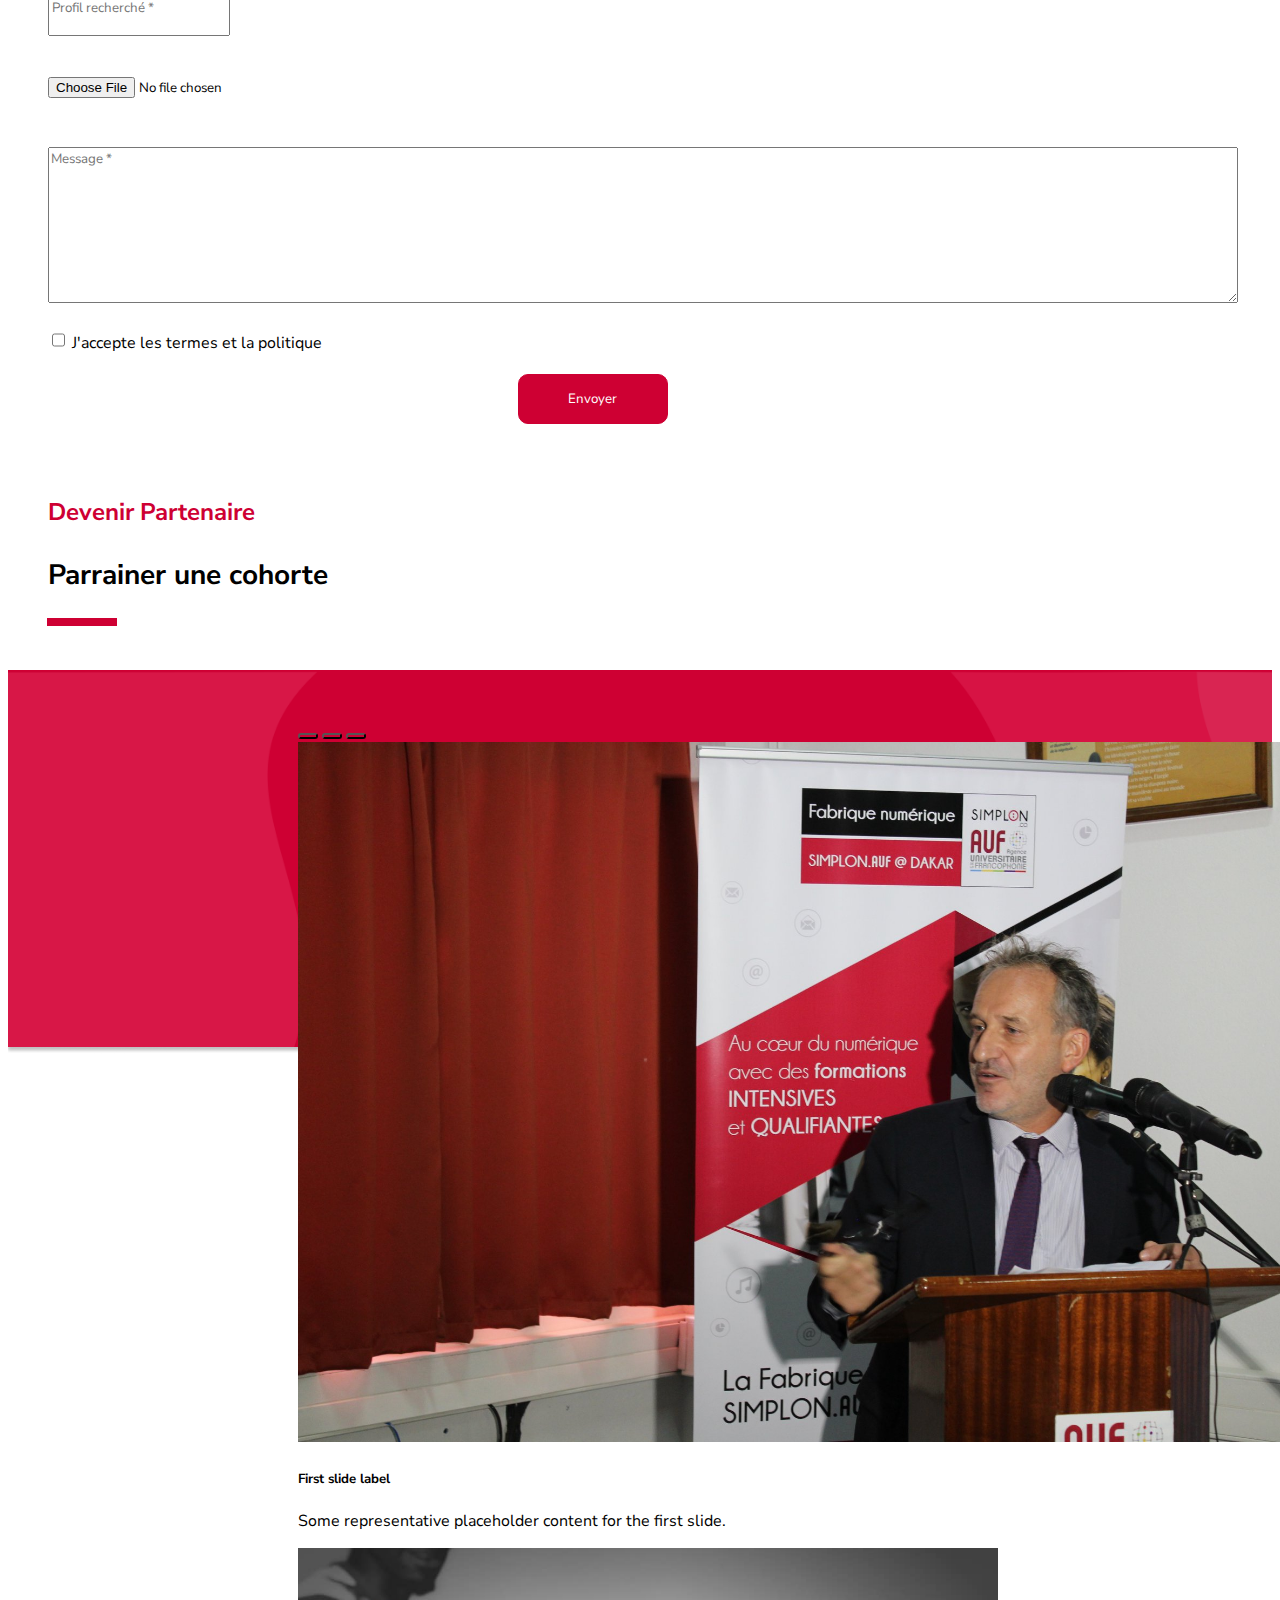
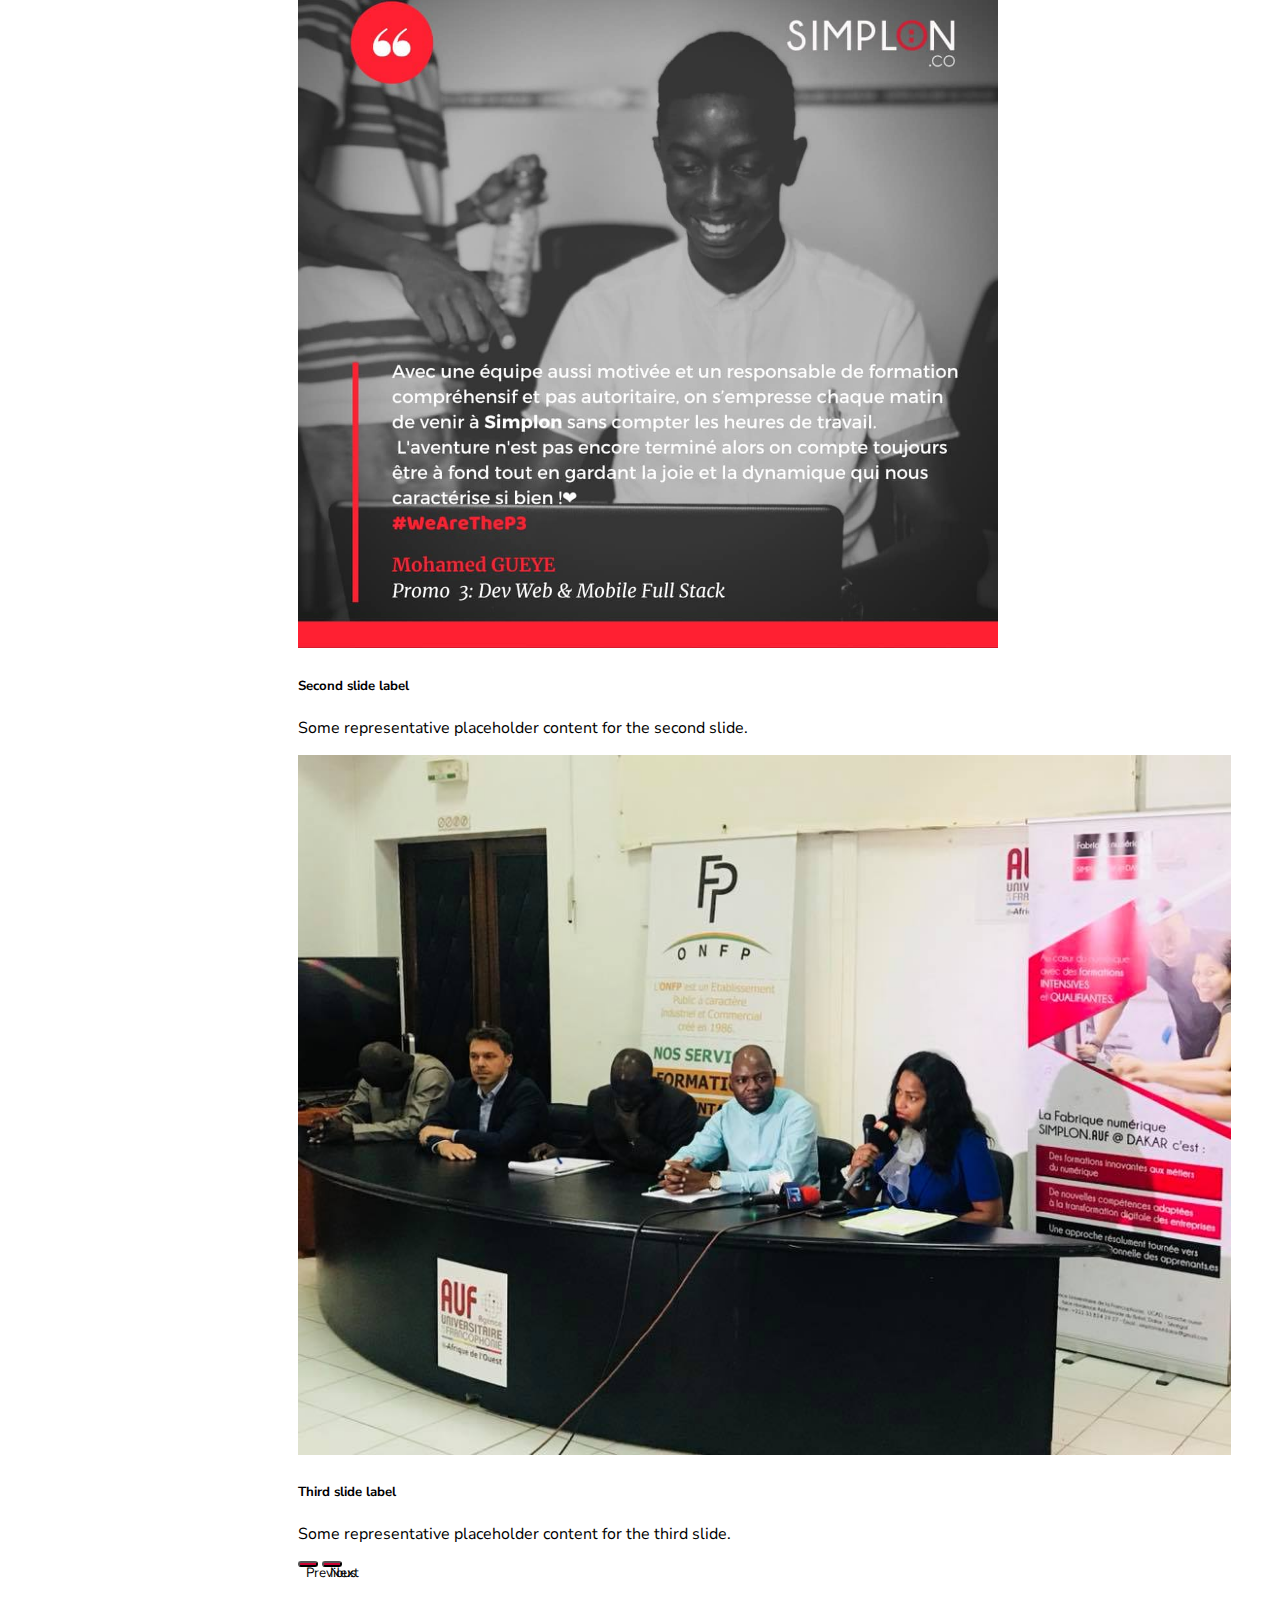
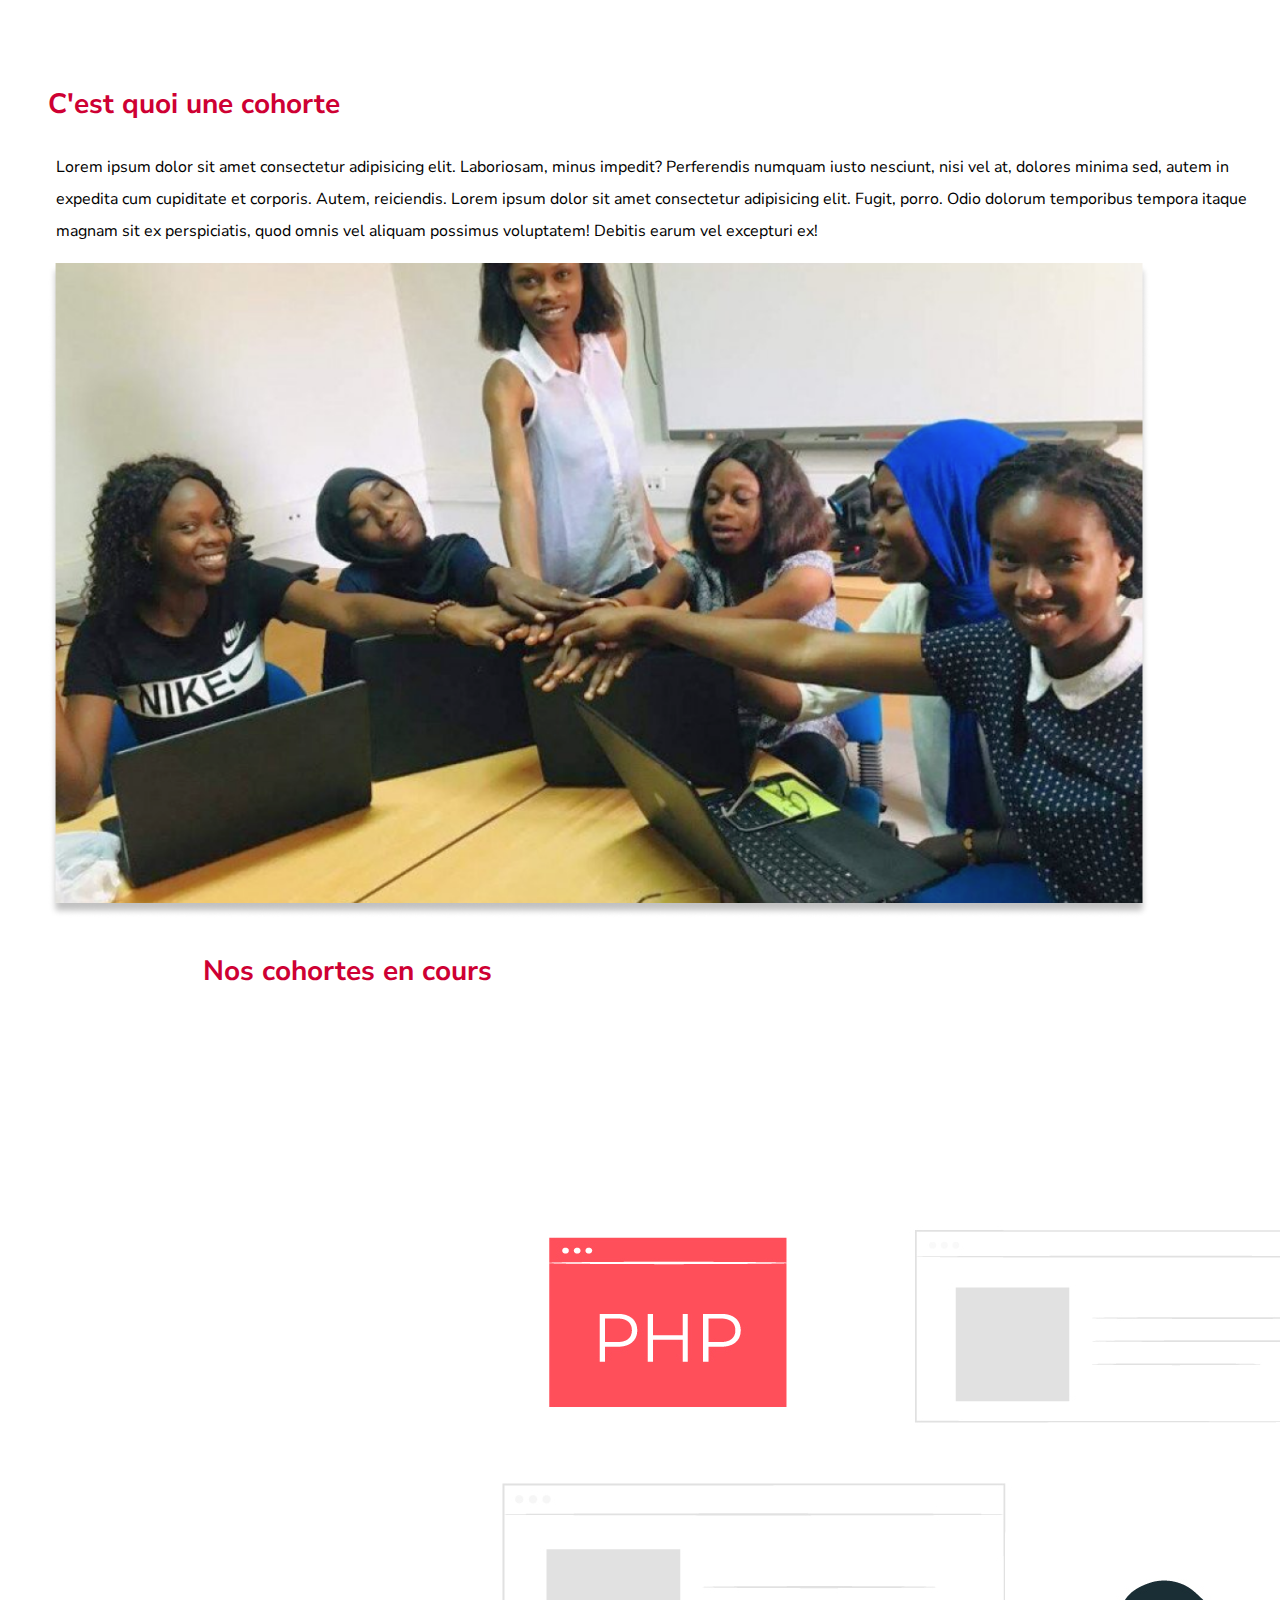
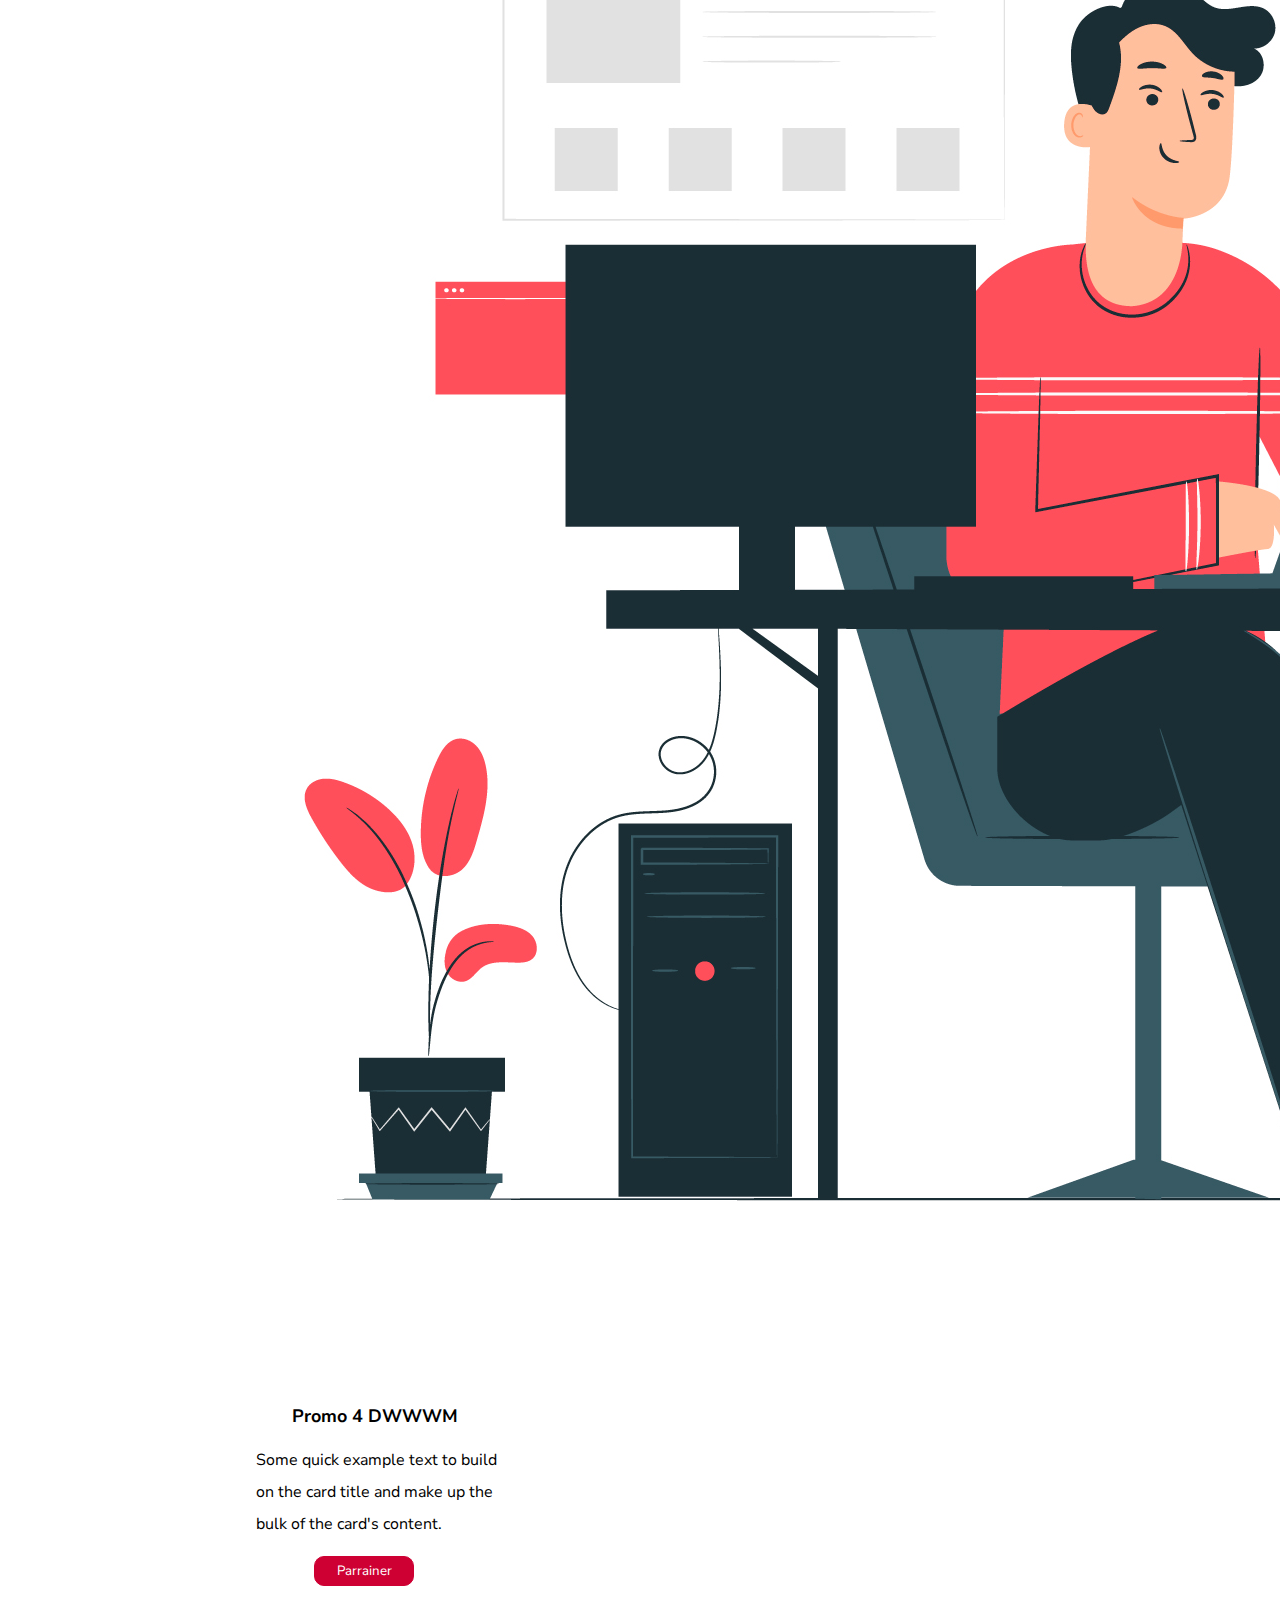
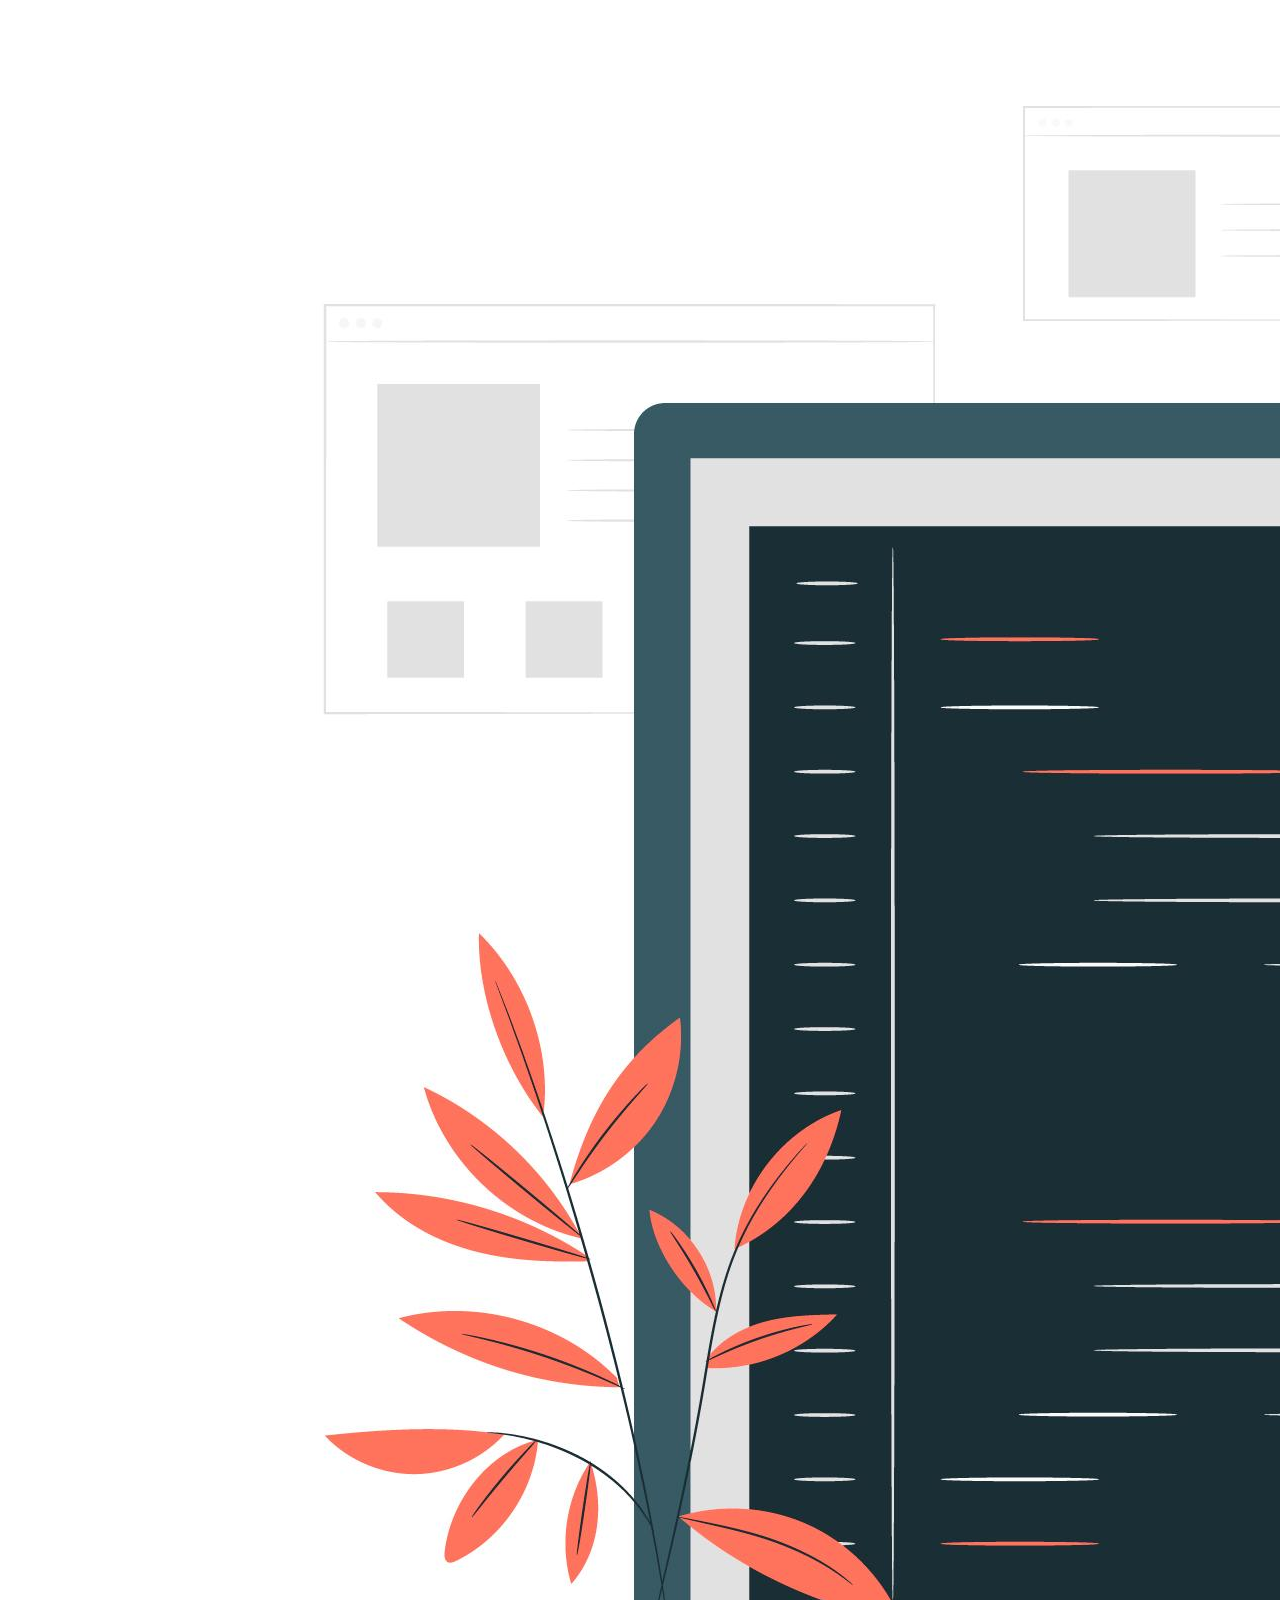
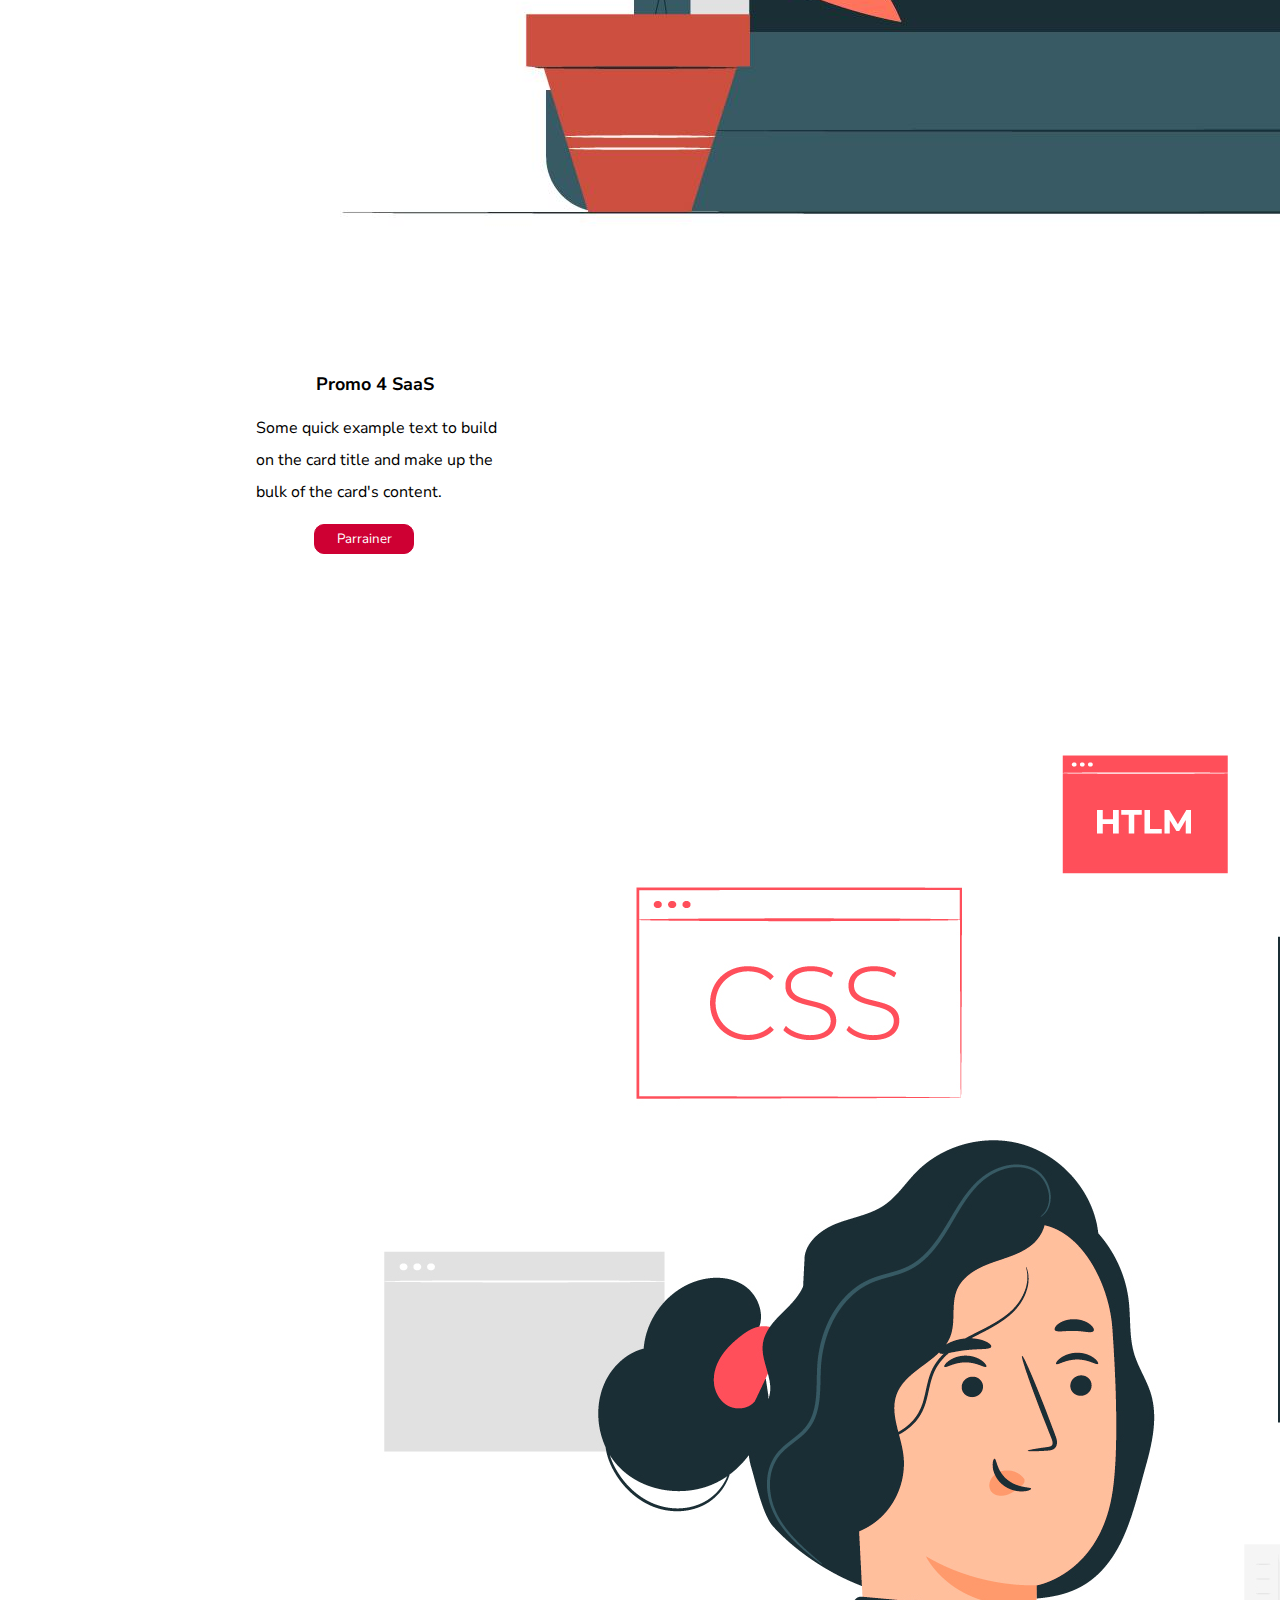
==== commit fa9b30b6: "Gerer la responsivite a 80%" ====
--- a/index.html
+++ b/index.html
@@ -34,7 +34,7 @@
                   <a class="nav-link ms-5" href="#"><img src="Images/search.png" class="loupe" alt=""></a>
                   <div class="nav-item dropdown">
                       <a class="nav-link dropdown-toggle ms-5" data-bs-toggle="dropdown" href="#" role="button" aria-expanded="false">Fr</a>
-                      <ul class="dropdown-menu">
+                      <ul class="dropdown-menu" >
                         <li><a class="dropdown-item" href="#">En</a></li>
                       </ul>
                   </div>
@@ -135,7 +135,7 @@
             <div class="col-md-6">
                 <div class="card-body">
                   <h5 class="card-title">A propos du réseau</h5>
-                  <p>Lorem ipsum dolor, sit amet consectetur adipisicing elit. <br> Magnam assumenda officia iusto quae unde ipsam odio omnis <br> hic dolorem facilis aliquid sed eligendi ab fugit, maxime porro <br> molestias perspiciatis qui. Lorem ipsum dolor sit amet consectetur, <br> adipisicing elit..aliquid sed eligendi ab fugit, maxime porro <br> molestias perspiciatis qui.</p>
+                  <p>Lorem ipsum dolor, sit amet consectetur adipisicing elit. Magnam assumenda officia iusto quae unde ipsam odio omnis hic dolorem facilis aliquid sed eligendi ab fugit, maxime porro  molestias perspiciatis qui. Lorem ipsum dolor sit amet consectetur,  adipisicing elit..aliquid sed eligendi ab fugit, maxime porro molestias perspiciatis qui.</p>
                   <br>
                   <button><b>Nous rejoindre</b></button>
               </div>
@@ -150,7 +150,15 @@
       <div class="container-fluid">
         <div class="entreprise">
           <h2>Entreprise</h2>
-          <h3>Rejoindre le réseau des formateurs</h3>
+          <div class="row">
+            <div class="col-md-6">
+              <h3>Recruter un talent</h3>
+            </div>
+            <div class="col-md-6">
+              <input type="text" class="form-control" id="validationDefault03" placeholder="Rechecher par profil" required>
+            </div>
+          </div>
+         
           <div class="barre"></div>
           <div class="container-fluid">
             <div class="row">
@@ -295,9 +303,9 @@
         <div class="carousel1">
         <div id="carouselExampleDark" class="carousel carousel-dark slide" data-bs-ride="carousel">
           <div class="carousel-indicators">
-            <button type="button" data-bs-target="#carouselExampleDark" data-bs-slide-to="0" class="active" aria-current="true" aria-label="Slide 1" style="background: #CE0033; border-radius:10px; width: 20px; height :2px"></button>
-            <button type="button" data-bs-target="#carouselExampleDark" data-bs-slide-to="1" aria-label="Slide 2" style="background: #CE0033; border-radius:10px; width: 20px; height :2px"></button>
-            <button type="button" data-bs-target="#carouselExampleDark" data-bs-slide-to="2" aria-label="Slide 3" style="background: #CE0033; border-radius:10px; width: 20px; height :2px"></button>
+            <button type="button" data-bs-target="#carouselExampleDark" data-bs-slide-to="0" class="active" aria-current="true" aria-label="Slide 1"></button>
+            <button type="button" data-bs-target="#carouselExampleDark" data-bs-slide-to="1" aria-label="Slide 2"></button>
+            <button type="button" data-bs-target="#carouselExampleDark" data-bs-slide-to="2" aria-label="Slide 3"></button>
           </div>
           <div class="carousel-inner">
             <div class="carousel-item active" data-bs-interval="10000">
@@ -341,7 +349,7 @@
             <img src="Images/team.png" alt="" class="team">
           </div>
           <div class="col-md-6">
-            <h3 class="cohorte" style="margin-left: 150px;">Nos cohortes en cours</h3>
+            <h3 class="cohorte">Nos cohortes en cours</h3>
             <div id="carouselExampleControls" class="carousel slide" data-bs-ride="carousel">
               <div class="carousel-inner">
                 <div class="carousel-item active">
@@ -449,11 +457,11 @@
               <div class="btn-btn">
                 <button class="cercle-btn">
                   01
-              <!--     <button class="btn-01">
+              <!--<button class="btn-01">
                     <span class="title-btn">Nos différentes activités</span><br>
                     <span class="body-btn">Lorem ipsum</span>
                   </button> -->
-                  <div class="div-cursor"></div>
+                  
                 </button>
               </div>
           
@@ -461,7 +469,34 @@
       </div>
       </div>
     </section>
-    <br><br><br><br>
+    <br>
+    <!--Parie Projet-->
+    <section>
+      <div class="projet">
+        <h2>Proposer un projet</h2>
+        <div class="barre"></div><br>
+        <div class="container-fluid">
+          <div class="row">
+            <div class="col-md-6">
+              <h3>Un accompagnement pour vos projets</h3>
+              <p>
+                Lorem ipsum dolor sit amet consectetur adipisicing elit. Dolor necessitatibus repellendus qui ex voluptate corrupti. Deserunt animi sed sit eaque reprehenderit excepturi adipisci illum error, voluptate accusantium pariatur esse molestias?
+              </p>
+            </div>
+            <div class="col-md-6">
+              <img src="Images/img-projet-person.png" alt="" class="person-projet">
+              <span>Votre projet de A à Z</span>
+            </div>
+          </div>
+        </div>
+      </div>
+    </section>
+    <br>
+    <section>
+      <div class="temoignage">
+        <h3>Ils en parlent</h3>
+      </div>
+    </section>
   </main>
    <!--Own Bootstrap Jquery-->
    <script src="https://cdnjs.cloudflare.com/ajax/libs/jquery/3.6.0/jquery.min.js" integrity="sha512-894YE6QWD5I59HgZOGReFYm4dnWc1Qt5NtvYSaNcOP+u1T9qYdvdihz0PPSiiqn/+/3e7Jo4EaG7TubfWGUrMQ==" crossorigin="anonymous" referrerpolicy="no-referrer"></script>
@@ -487,9 +522,109 @@
     }
 })
   </script>
-  <footer>
-    <img src="Images/footer.png"  class="img-footer" alt="">
- 
-  </footer>
+ <!--  <footer>
+    
+    <div class="container-fluid ">
+
+      
+      <div class="row">
+        <div class="col-md-3 mx-auto">
+          <h5 class="font-weight-bold text-uppercase mt-3 mb-4"><img src="Images/logo2.png" alt="">Senegal</h5>
+  
+          <ul class="list-unstyled">
+            <li>
+              <a href="#!">Very long link 1</a>
+            </li>
+            <li>
+              <a href="#!">Very long link 2</a>
+            </li>
+            <li>
+              <a href="#!">Very long link 3</a>
+            </li>
+            <li>
+              <a href="#!">Very long link 4</a>
+            </li>
+          </ul>
+  
+        </div>
+  
+        <hr class="clearfix w-100 d-md-none">
+        <div class="col-md-3 mx-auto">
+  
+          <h5 class="font-weight-bold text-uppercase mt-3 mb-4">Learn more</h5>
+  
+          <ul class="list-unstyled">
+            <li>
+              <a href="#!">About Us</a>
+            </li>
+            <li>
+              <a href="#!">Our Story</a>
+            </li>
+            <li>
+              <a href="#!">Term of Use</a>
+            </li>
+            <li>
+              <a href="#!">Privacy Policy </a>
+            </li>
+            <li>
+              <a href="#!">FAQ </a>
+            </li>
+          </ul>
+  
+        </div>
+        
+        <hr class="clearfix w-100 d-md-none">
+        <div class="col-md-3 mx-auto">
+  
+          
+          <h5 class="font-weight-bold text-uppercase mt-3 mb-4">Coordonnées</h5>
+  
+          <ul class="list-unstyled">
+            <li>
+              <a href="#!">Cité keur Goor Gui Dakar, Sicap, Liberté 2 Sénégal</a>
+            </li>
+            <li>
+              <a href="#!">simplon@email.com <br> help@simplon.com </a>
+            </li>
+            <li>
+              <a href="#!">(+221) 77 456 78 90 <br> (+221) 77 654 32 10 </a>
+            </li>
+          </ul>
+  
+        </div>
+  
+        <hr class="clearfix w-100 d-md-none">
+  
+        
+        <div class="col-md-3 mx-auto">
+  
+          
+          <h5 class="font-weight-bold text-uppercase mt-3 mb-4">Notre Newsletters</h5>
+  
+          <ul class="list-unstyled">
+            <li>
+              <a href="#!">Link 1</a>
+            </li>
+            <li>
+              <a href="#!">Link 2</a>
+            </li>
+            <li>
+              <a href="#!">Link 3</a>
+            </li>
+            <li>
+              <a href="#!">Link 4</a>
+            </li>
+          </ul>
+  
+        </div>
+        
+  
+      </div>
+  
+    </div>
+
+  
+    
+  </footer> -->
 </body>
 </html>--- a/style.css
+++ b/style.css
@@ -18,7 +18,7 @@
 #navbarNavAltMarkup a:hover{
     color: #CE0033;
 }
-@media screen and (max-width: 600px) {
+@media screen and (max-width: 900px) {
     #navbarNavAltMarkup{
         background: white;
         width: 100%;
@@ -152,7 +152,7 @@
     margin-right: auto;
     line-height: 2;
 }
-@media screen and (max-width: 600px) {
+@media screen and (max-width: 900px) {
     .col-lg-3 span{
        width: 100%;
     }
@@ -249,7 +249,7 @@
     height: 50px;
     margin-left: 30%;
 }
-@media screen and (max-width: 600px) {
+@media screen and (max-width: 900px) {
     .formateur .card-body{
         margin-top: 500px;
         width: 100%;
@@ -260,27 +260,34 @@
     }
     .formateur .card-body p{
         margin-left: 5px;
-        width: 100%;
+        margin-right: 2px;
+        width: 100%; 
     }
     .formateur img{
         width: 0;
         height: 0;
     }
     .formateur{
-        background: #Ce0033;
+        background-color: #Ce0033;
     }
 
   }
 /* ----------Entreprise---------- */
 .entreprise h2{
     color: #CE0033; 
-    margin-left: 25px; 
-    margin-top: 30px;
+    margin-left: 35px; 
+    margin-top: 90px;
     font-size: 40px;
-}
-.entreprise h3{
+    font-weight: bold;
+}
+.entreprise .barre{
+    margin-top: -40px;
+    margin-left: 30px;
+}
+.entreprise .col-md-6 h3{
     font-weight: bold;
     font-size: 28px;
+    margin-left: -30px;
 } 
 .entreprise .card-body h3{
     color: #CE0033;
@@ -291,11 +298,39 @@
 .entreprise .card-body h4{
     text-align: center;
 }
-@media screen and (max-width: 600px) {
+.entreprise .row .form-control{
+    width: 50%;
+    height: 60px;
+    margin-left: 45%;
+}
+@media screen and (max-width: 900px) {
     .entreprise .card-body h3{
         margin-left: 2px;
     }
-
+    .entreprise .row{
+        margin-top: 100px;
+    }
+    .entreprise h2{
+        color: #CE0033; 
+        margin-left: 35px; 
+        margin-top: 20px;
+        font-size: 40px;
+        font-weight: bold;
+    }
+    .entreprise .barre{
+        margin-top: -110px;
+        margin-left: 30px;
+    }
+    .entreprise .col-md-6 h3{
+        font-weight: bold;
+        font-size: 28px;
+        margin-left: -30px;
+        margin-top: -75px;
+    } 
+    .entreprise .row .form-control{
+        width: 100%;
+        margin-left: 0px;
+    }
   }
 /* ------ CSS Partie Offre-------- */
 .offre h3{
@@ -316,11 +351,14 @@
     font-weight: bold;
     margin-left: 55%;
 }
-@media screen and (max-width: 600px) {
+@media screen and (max-width: 900px) {
     .offre h2{
         margin-left: 18px;
         font-size: 20px;
         text-align: center;
+    }
+    .offre p{
+        margin-left: 30px;
     }
   }
 .offre img{
@@ -365,7 +403,7 @@
     height: 50px;
     margin-left: 40%;
 }
-@media screen and (max-width: 600px) {
+@media screen and (max-width: 900px) {
     .offre h2{
         margin-left: 18px;
         font-size: 20px;
@@ -400,7 +438,11 @@
 .partenaire #carouselExampleDark{
     width: 70%;
     margin-top: -340px;
-    margin-left: 230px;
+    margin-left: 290px;
+    
+}
+.partenaire #carouselExampleDark button{
+    background: #CE0033; border-radius:10px; width: 20px; height :2px;
 }
 .partenaire .d-block{
     height: 700px;
@@ -435,6 +477,9 @@
     font-size: 18px;
     margin-left: 5px;
     margin-top: -20px;
+}
+.partenaire .row .cohorte{
+    margin-left: 150px;
 }
 .partenaire .carousel-item .btn-parrainer{
     background: #CE0033;
@@ -450,21 +495,30 @@
 }
 @media screen and (max-width: 600px) {
     .partenaire #carouselExampleControls{
-        margin-left: 10px;   
+        margin-left: -100px;
+    }
+}
+@media screen and (max-width: 900px) {
+    .partenaire #carouselExampleControls{
+        margin-left: 12px;   
     }
     .partenaire .row .cohorte{
-        margin-left: 80%;
-        color: black;
+        margin-left: 0px;
+        color: #Ce0033;
         width: 100%;
+        font-size: 24px;
+        margin-top: 80px;
     }
     .partenaire .carousel1{
         width: 100%;
         height: 100%;
         margin-left: -180px;
-        margin-top: 200px;
-        
-    }
-  }
+        margin-top: 200px;        
+    }
+    .partenaire .row p{
+        margin-left: 2px;
+    }
+}
 /* Partie Activite */
 .activite h2{
     color: #000000;
@@ -524,6 +578,32 @@
 .activite .row .p1{
     margin-left: -40px;
 }
+@media screen and (max-width: 900px) {
+    .activite .row p{
+        margin-right: 2px;
+    }
+    .activite .row .img-activite{
+        margin-top: 10px;
+        height: 80%;
+        width: 100%;
+    }
+    .activite .why{
+        margin-top: 10px;
+        margin-left: 5px;
+    }
+    .activite .row a{
+        font-size: 18px;
+        margin-left: 28px;
+    }
+    .activite .row {
+        font-size: 18px;
+        margin-left: 18px;
+    }
+    .activite #h3-activite{
+        font-size: 20px;
+    }
+}
+
 /* --------Comment participer-------- */
 .comment-participer .h3-cp{
     color: #CE0033;
@@ -547,12 +627,7 @@
     margin-top: -200px;
     margin-left: 250px;
 } */
-@media screen and (max-width: 600px) {
-    .comment-participer .btn-btn{
-        margin-left: 10px;
-        margin-top: 40px;
-    }
-  }
+
 .comment-participer .cercle-btn{
     background-color:#CE0033;
     border: none;
@@ -582,8 +657,90 @@
     color: #CE0033;
     font-size: 20px;
 }
+@media screen and (max-width: 900px) {
+    .comment-participer .btn-btn{
+        margin-left: 10px;
+        margin-top: 40px;
+    }
+    .comment-participer .img-cercle{
+        width: 0px;
+        height: 0px;
+    }
+    .comment-participer .text-cercle{
+        margin-top: -95px;
+        margin-left: 2px;
+    }
+    .comment-participer .h3-cp{
+        margin-left: 5px;
+    }
+  
+  }
+.projet{
+    margin-top: 150px;
+}
+.projet h2{
+    color: #000000; 
+    margin-left: 40px; 
+    margin-top: 30px;
+    font-weight: bold;
+}
+.projet .barre{
+    margin-left: 40px;
+    width: 100px;
+}
+.projet .row h3 {
+    color: #CE0033;
+}
+.projet .row {
+    background-image: url("Images/bg-projet.png");
+    margin-top: 20px;
+}
+.projet .row p{
+    font-size: 20px;
+    line-height: 2;
+}
+.projet .row .person-projet{
+    width: 100%;
+}
+.projet .row span{
+    color: #CE0033;
+    font-size: 20px;
+    font-weight: bold;
+    margin-left: 40%;
+}
+@media screen and (max-width: 900px) {
+    .projet .row h3 {
+        margin-left: -32px;
+        font-size: 24px;
+    }
+    .projet .row p{
+        margin-left: -12px;
+        line-height: 2;
+    }
+    .projet .row span{
+        
+        margin-left: 10%;
+    }
+  
+  }
 /* --------- FOOTER ---------- */
-footer .img-footer{
-    width: 100%;
-    height: 40%;
-}
+footer .container-fluid{
+    background-image: url("Images/footer.png");
+}
+
+footer .row .list-unstyled a{
+    text-decoration: none;
+    color: #FFFFFF;
+    font-size: 20px;
+    line-height: 2;
+}
+.footer .row h5{
+    color: #FFFFFF;
+
+}
+@media screen and (max-width: 900px) {
+    footer .container-fluid{
+        width: 100%;
+    }
+  
+  }
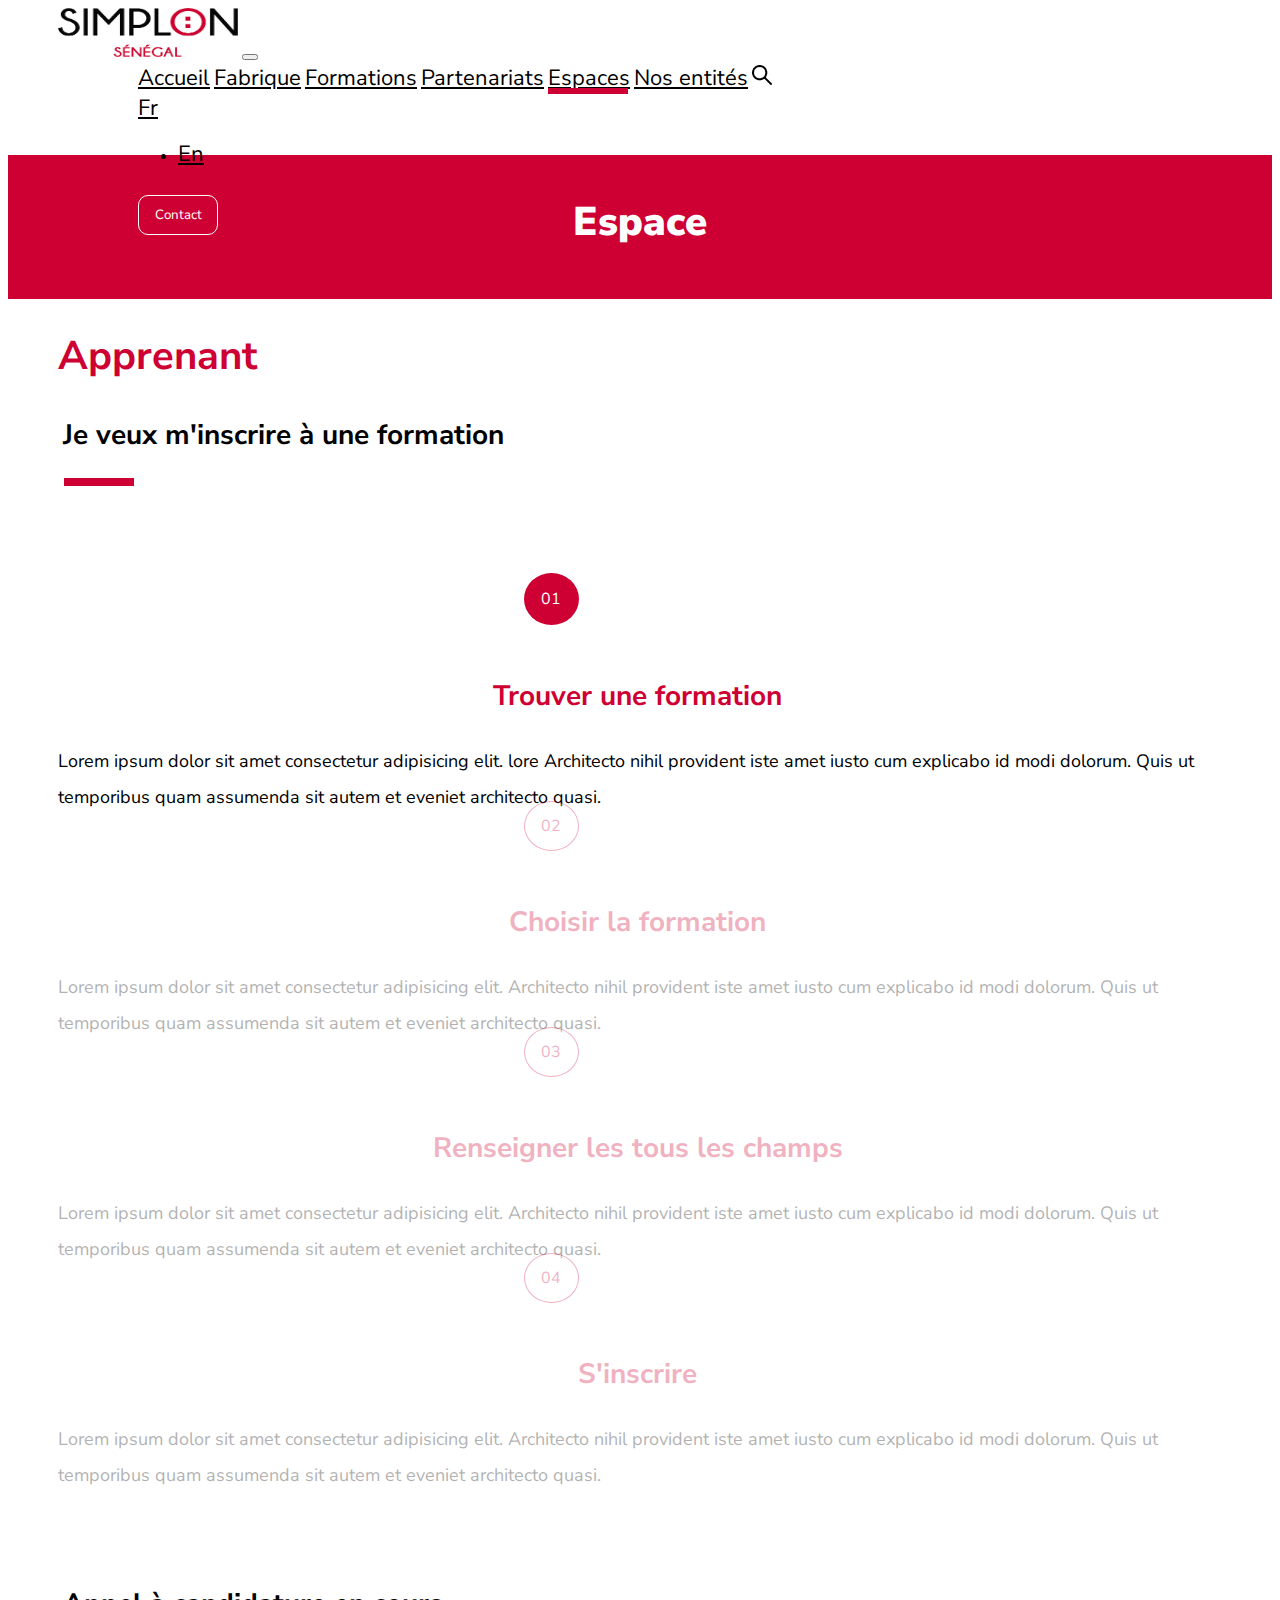
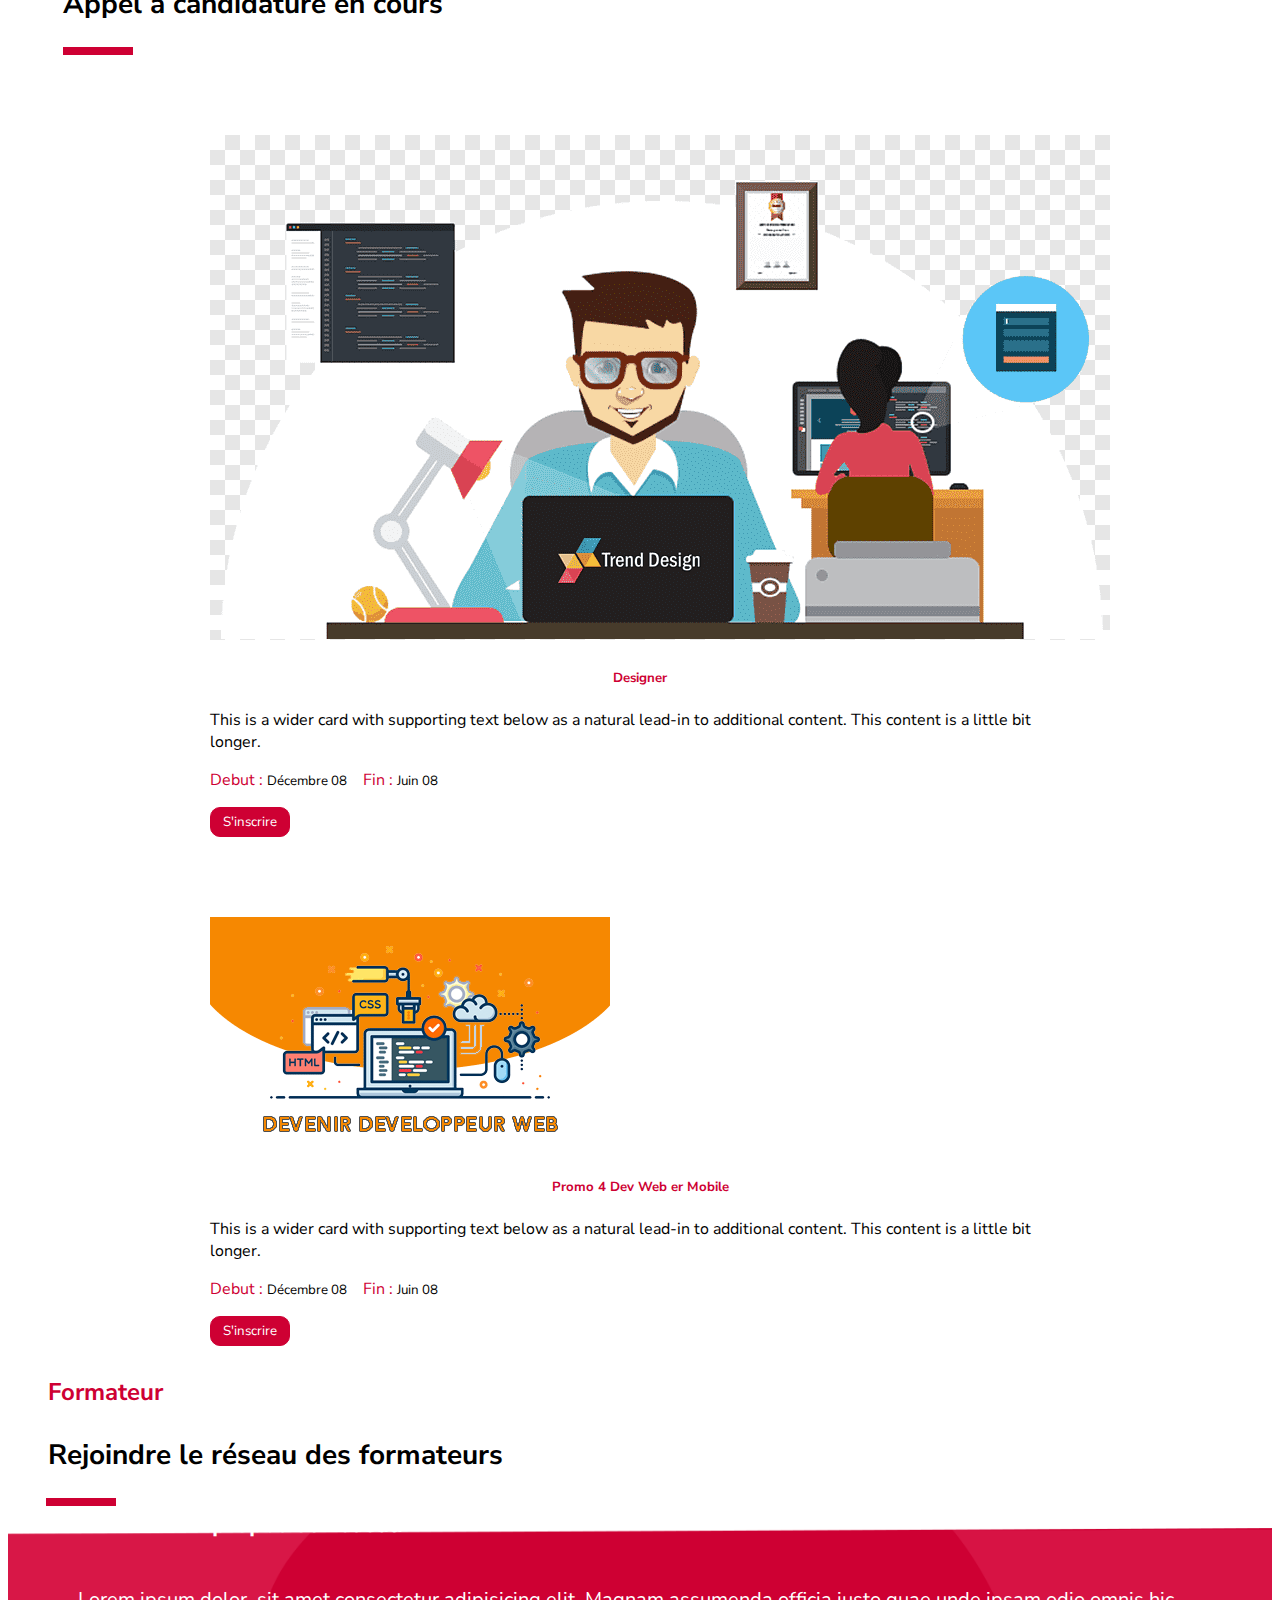
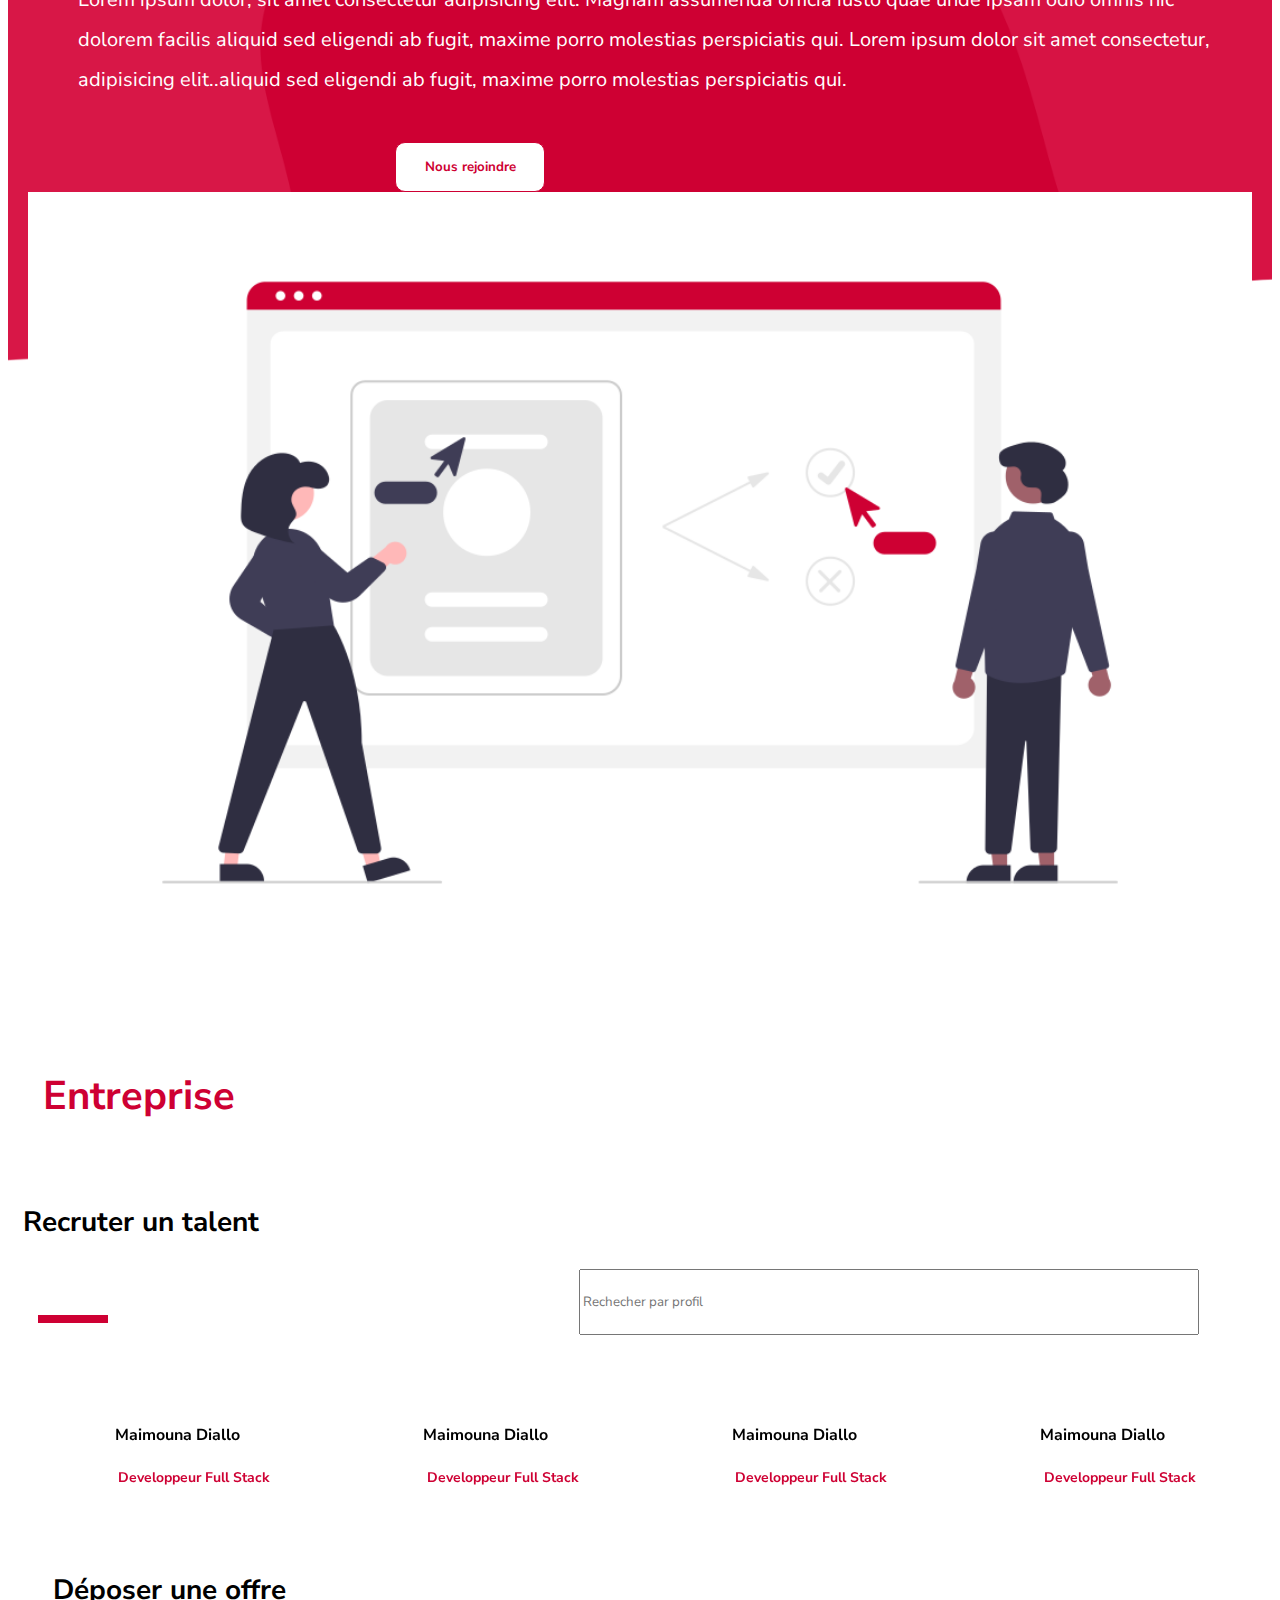
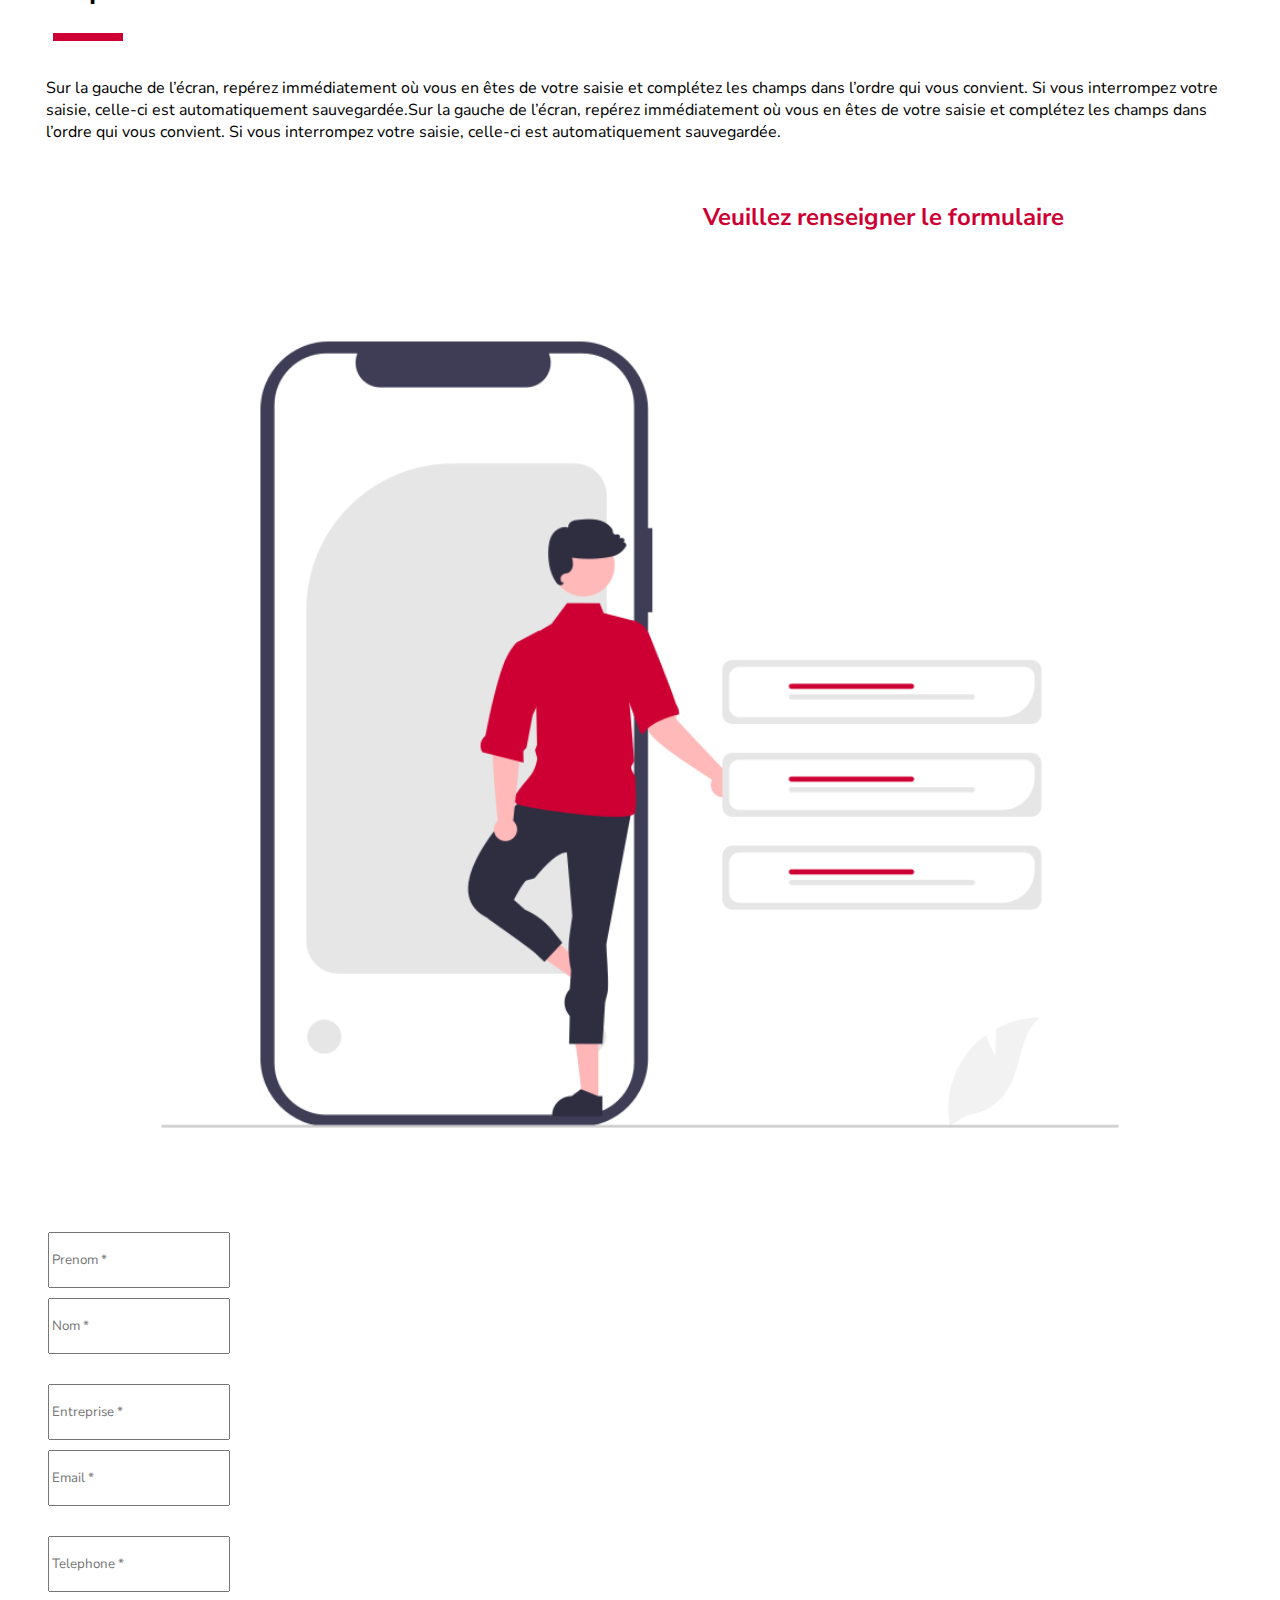
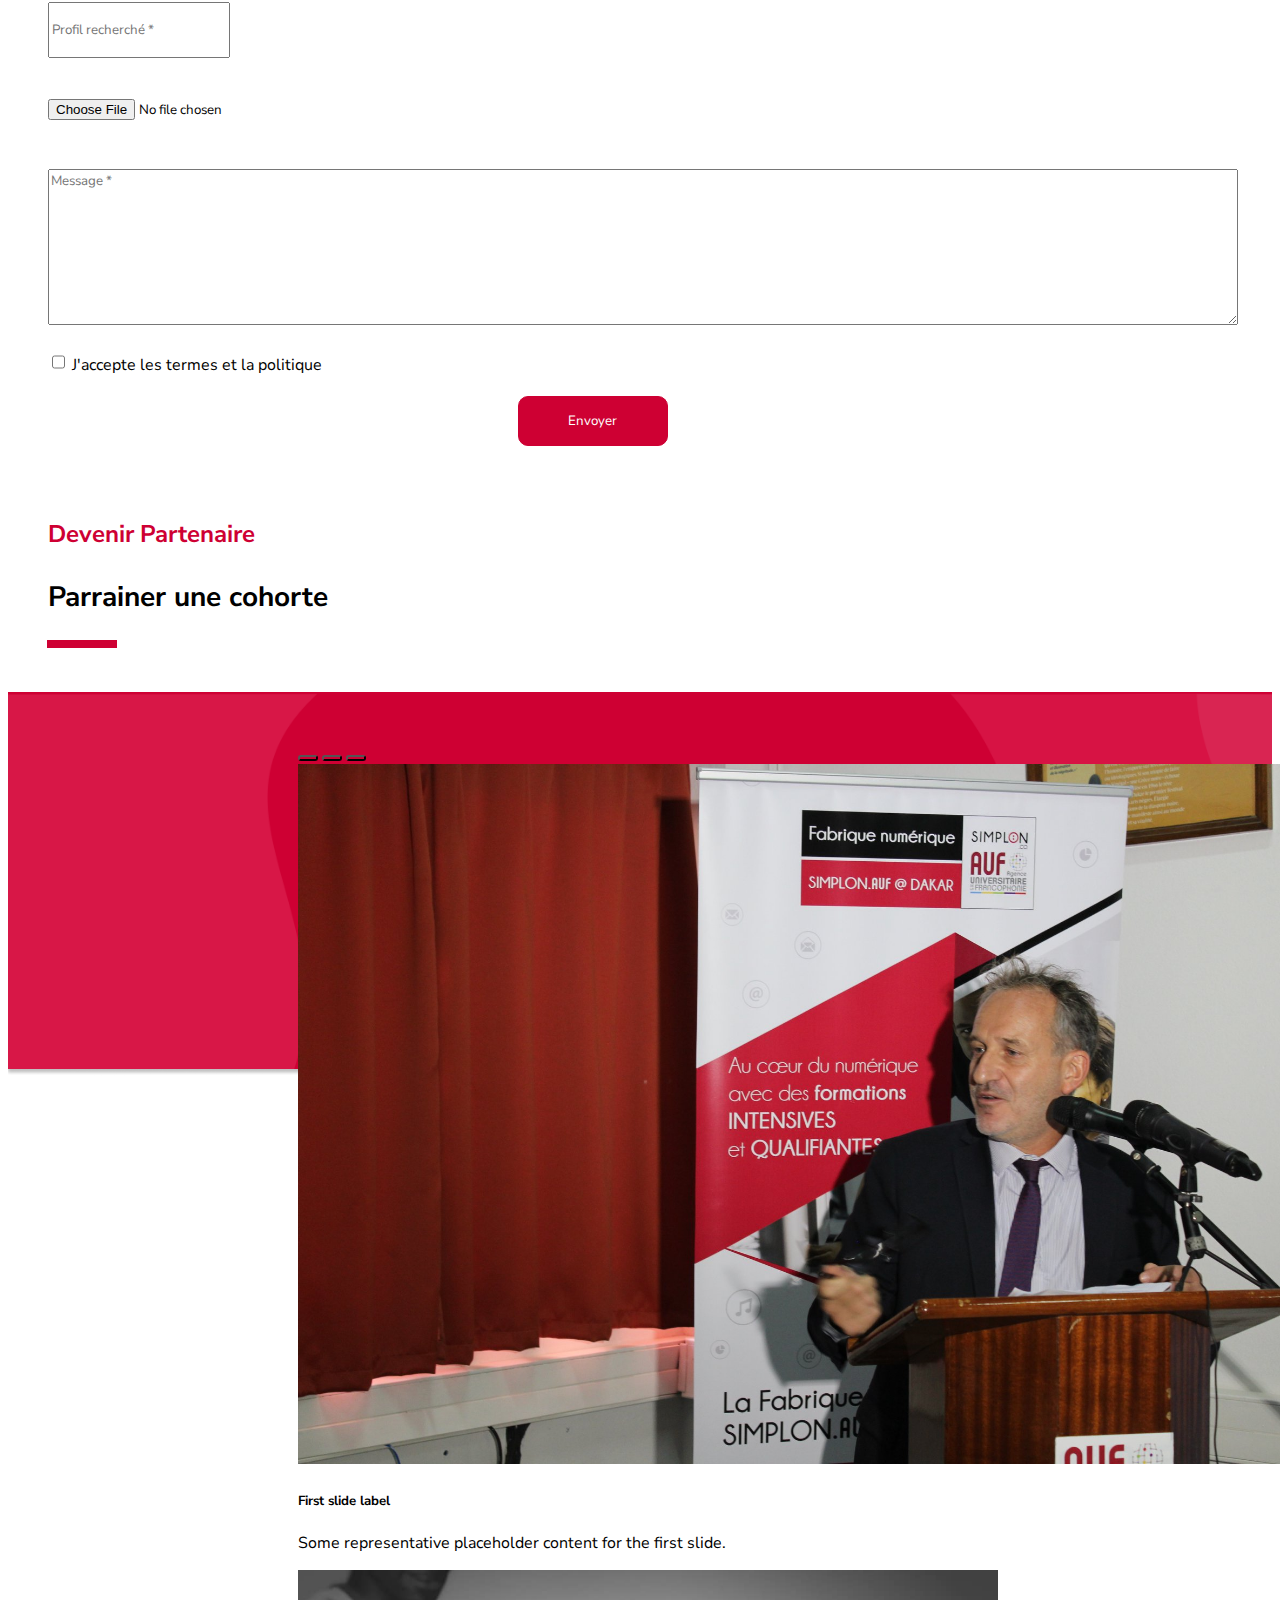
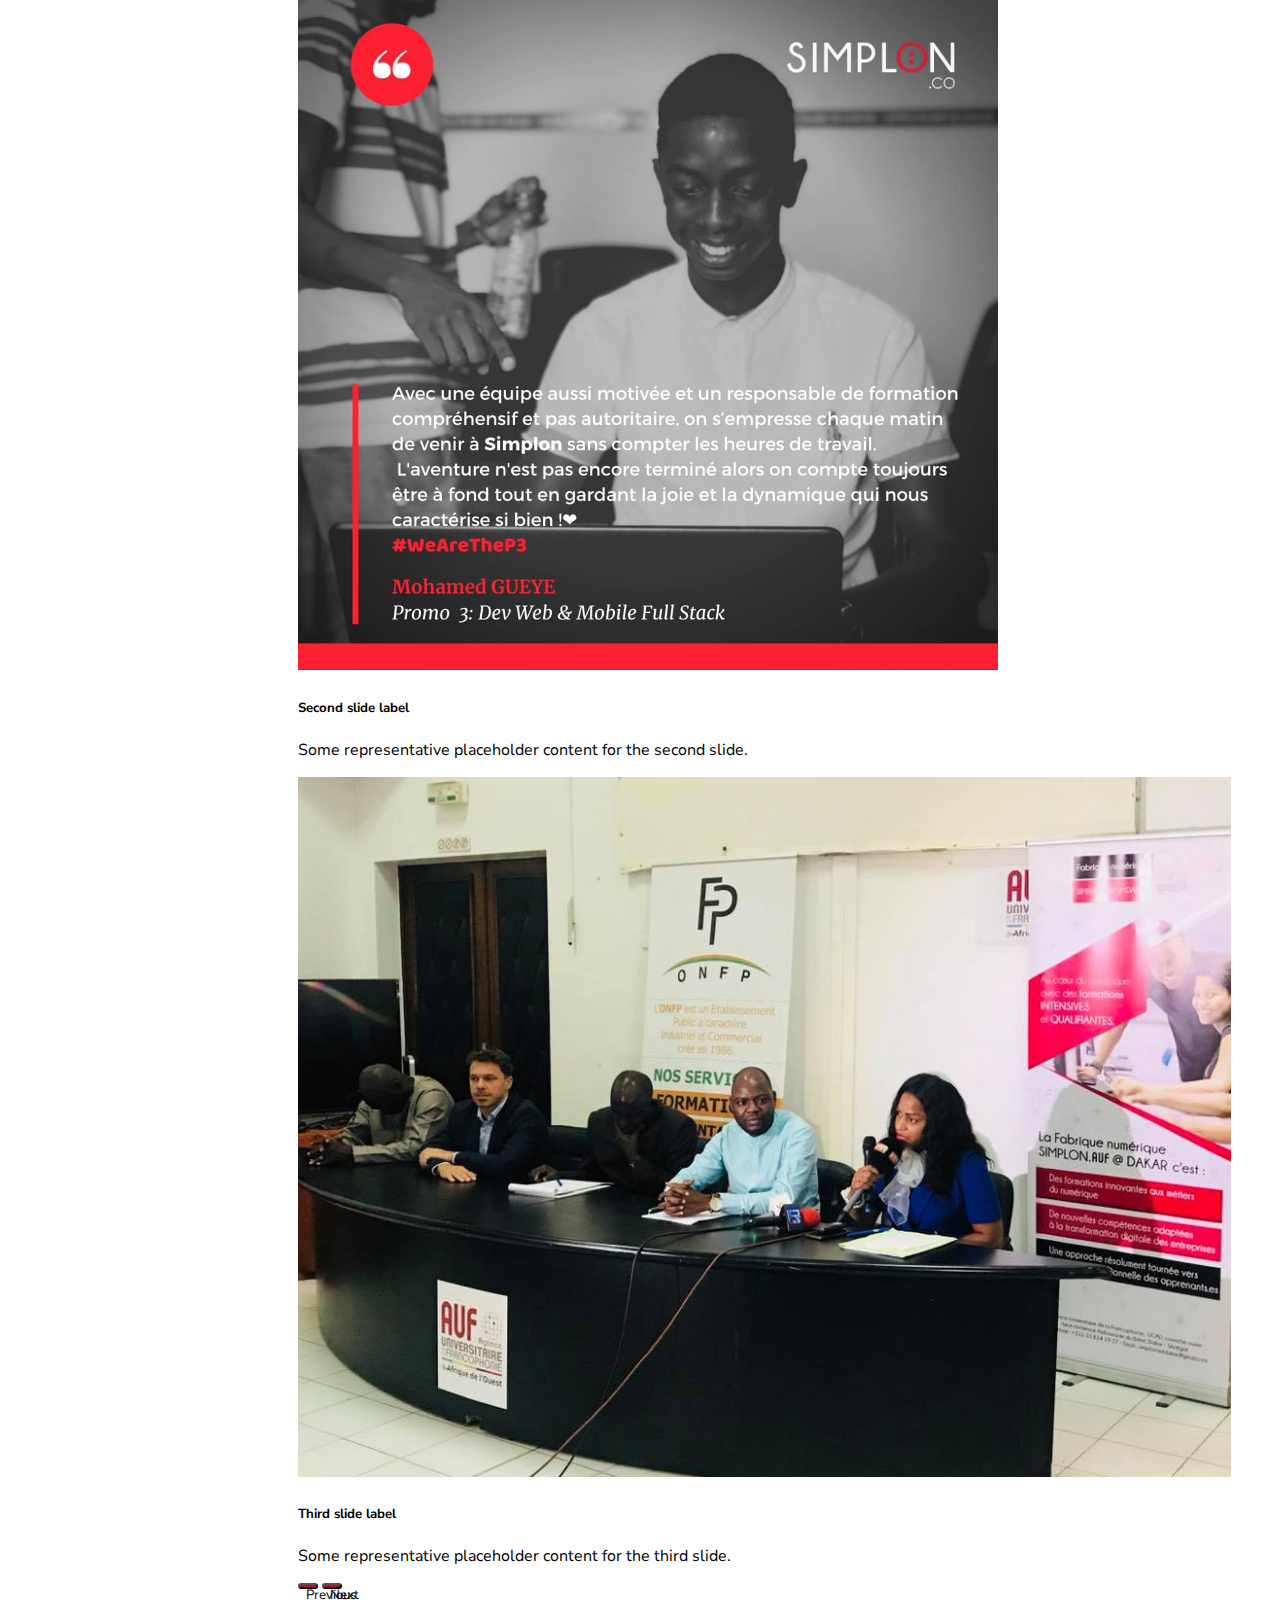
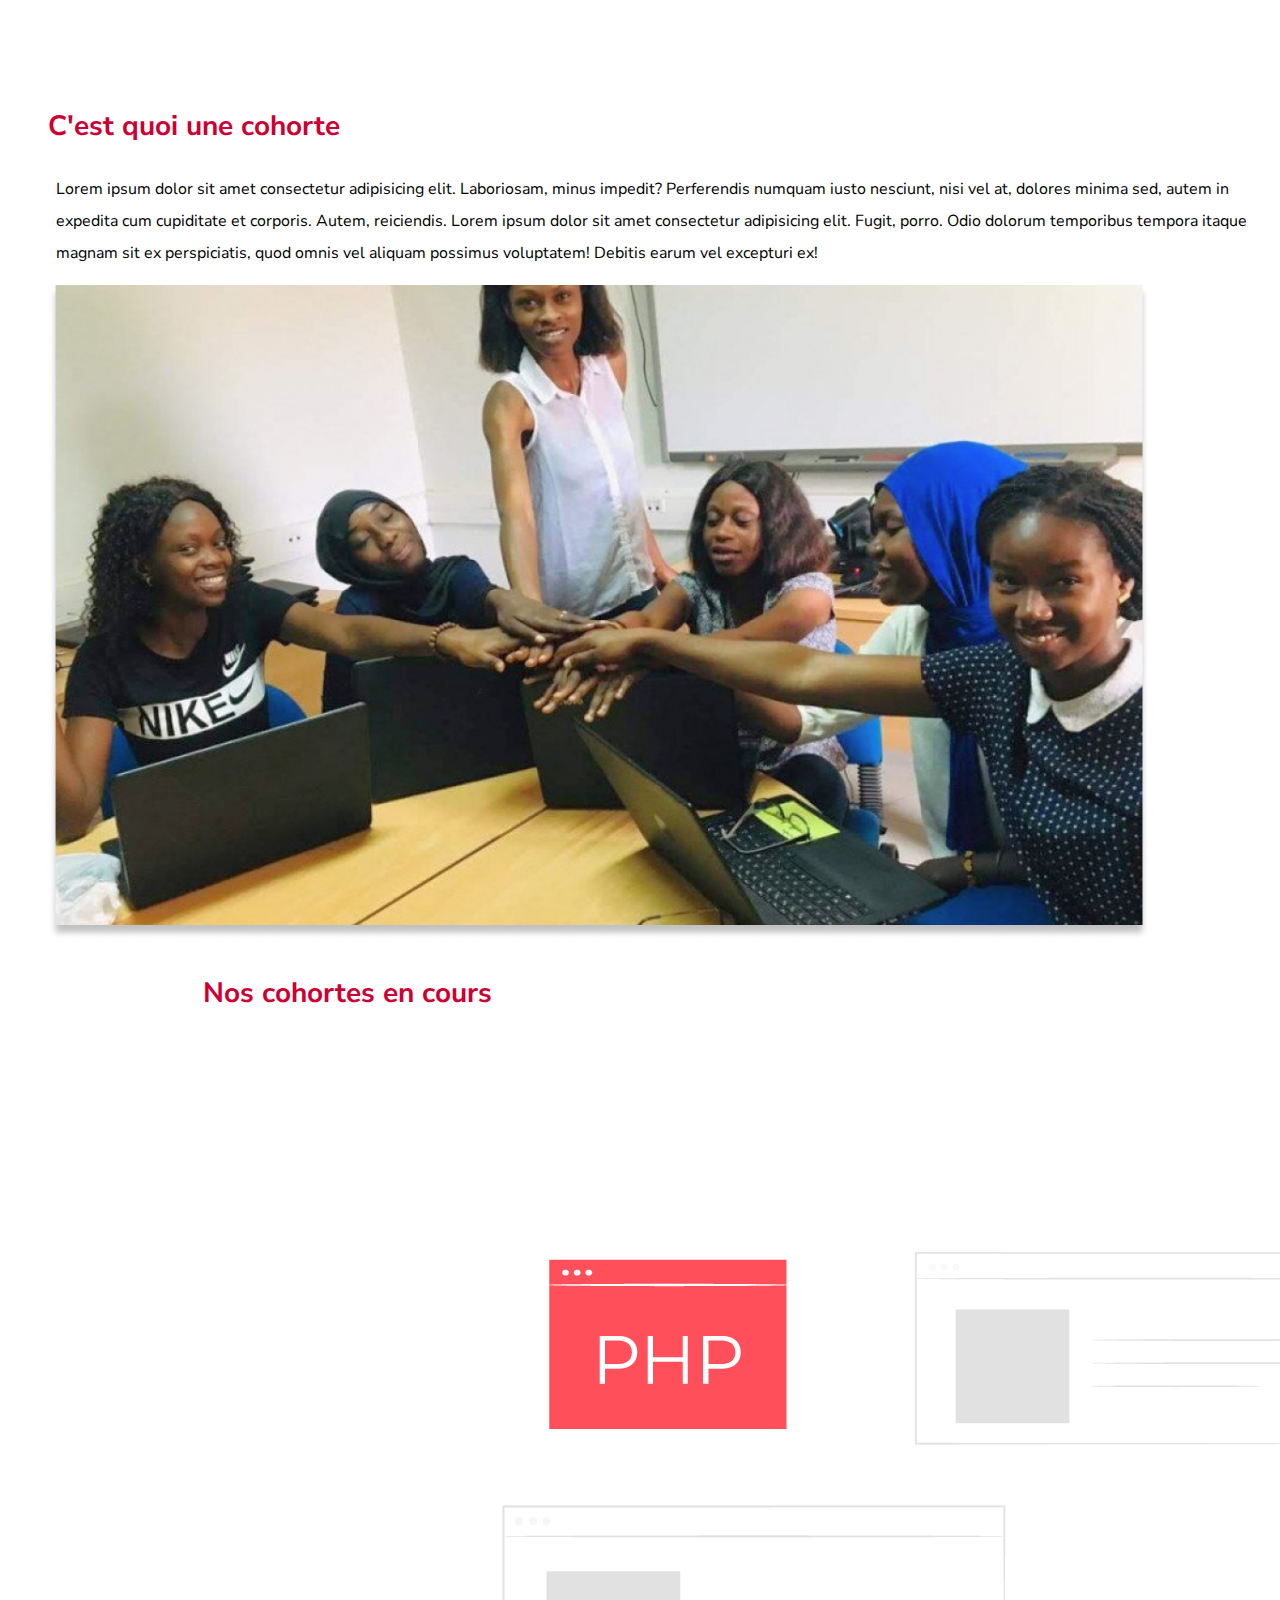
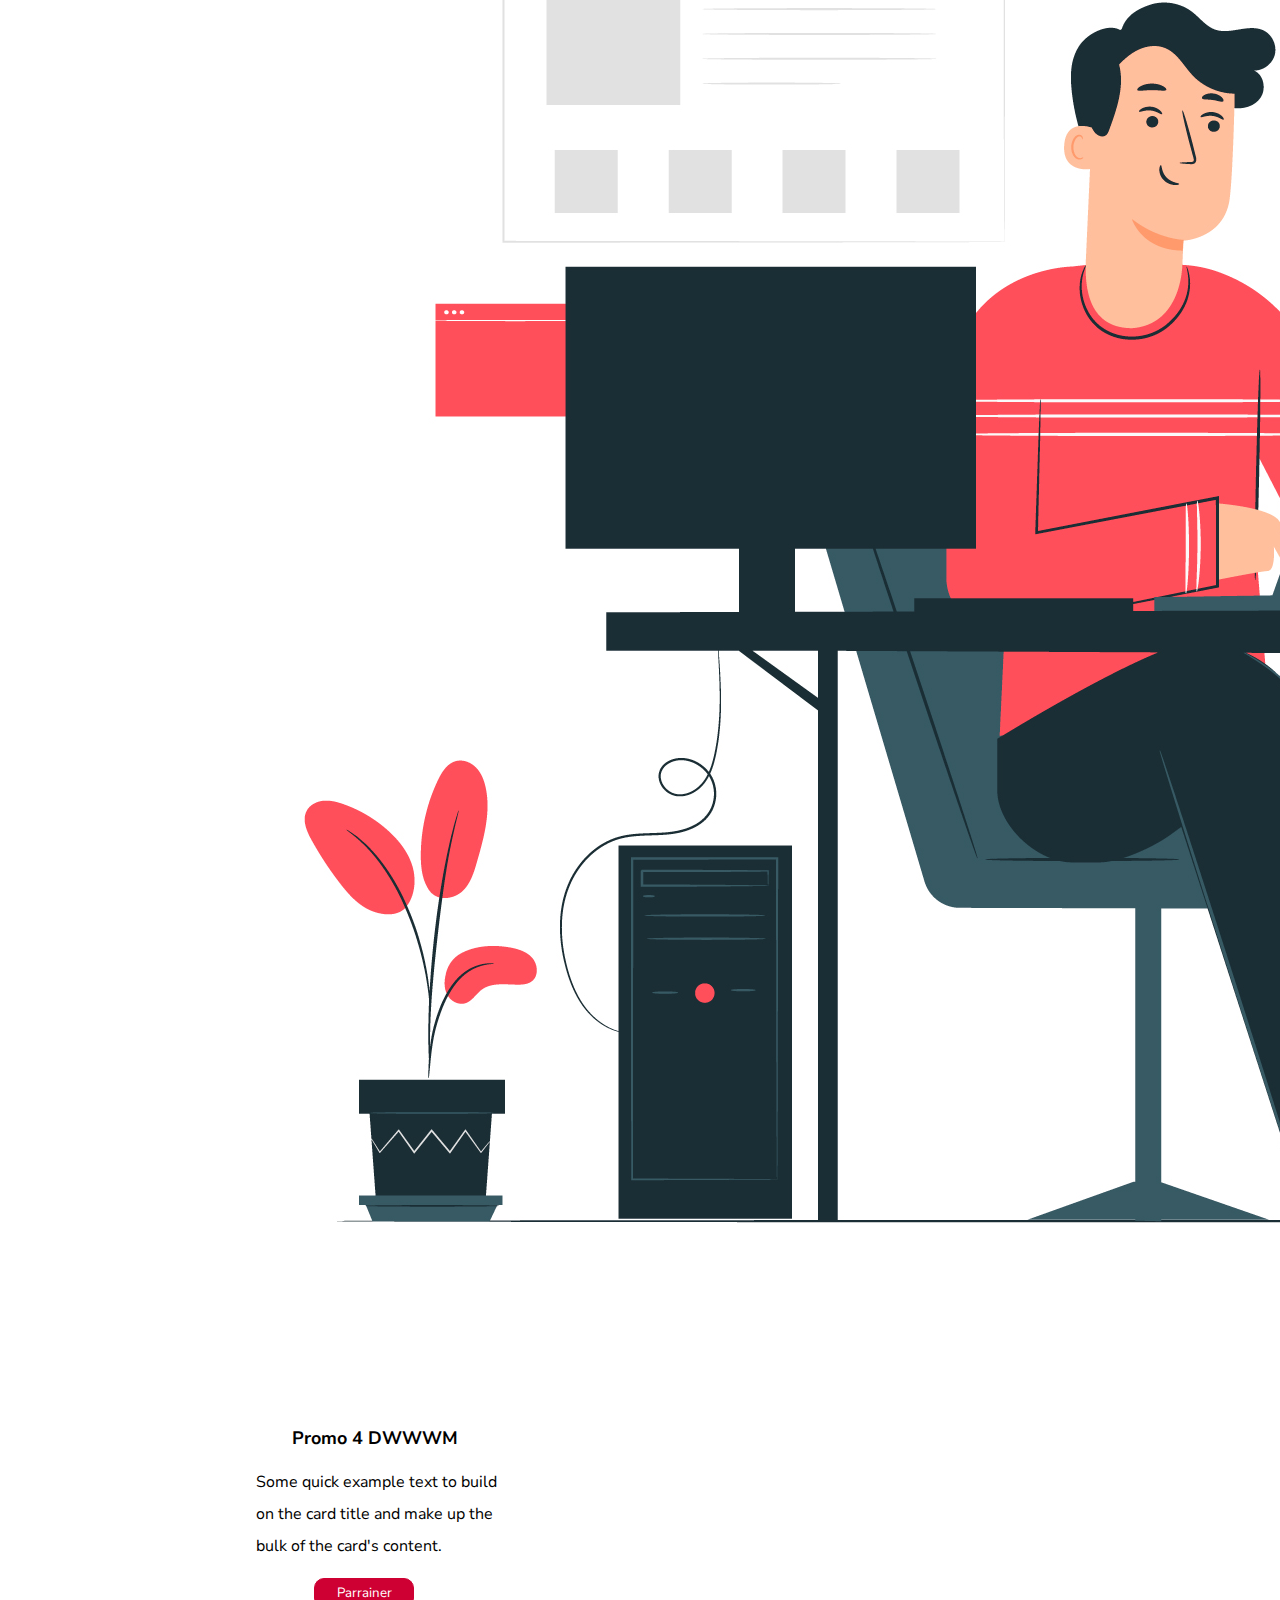
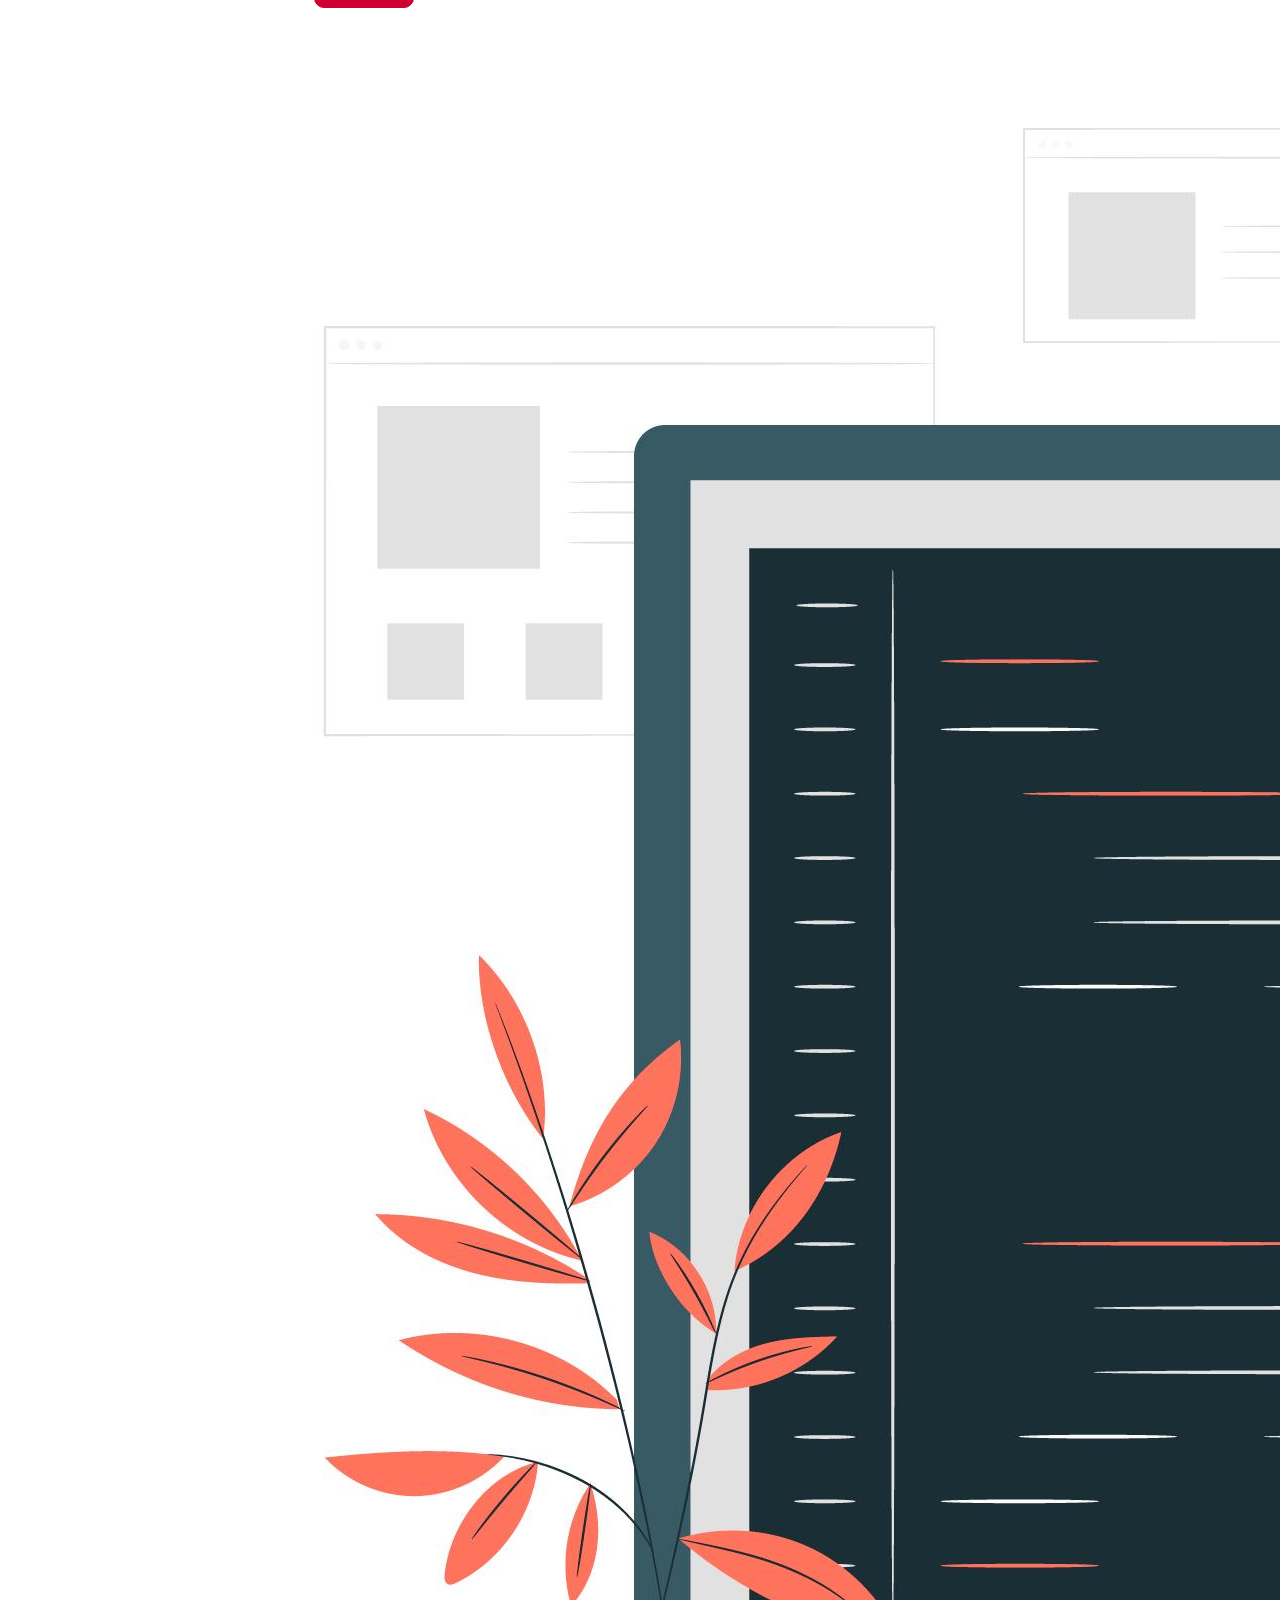
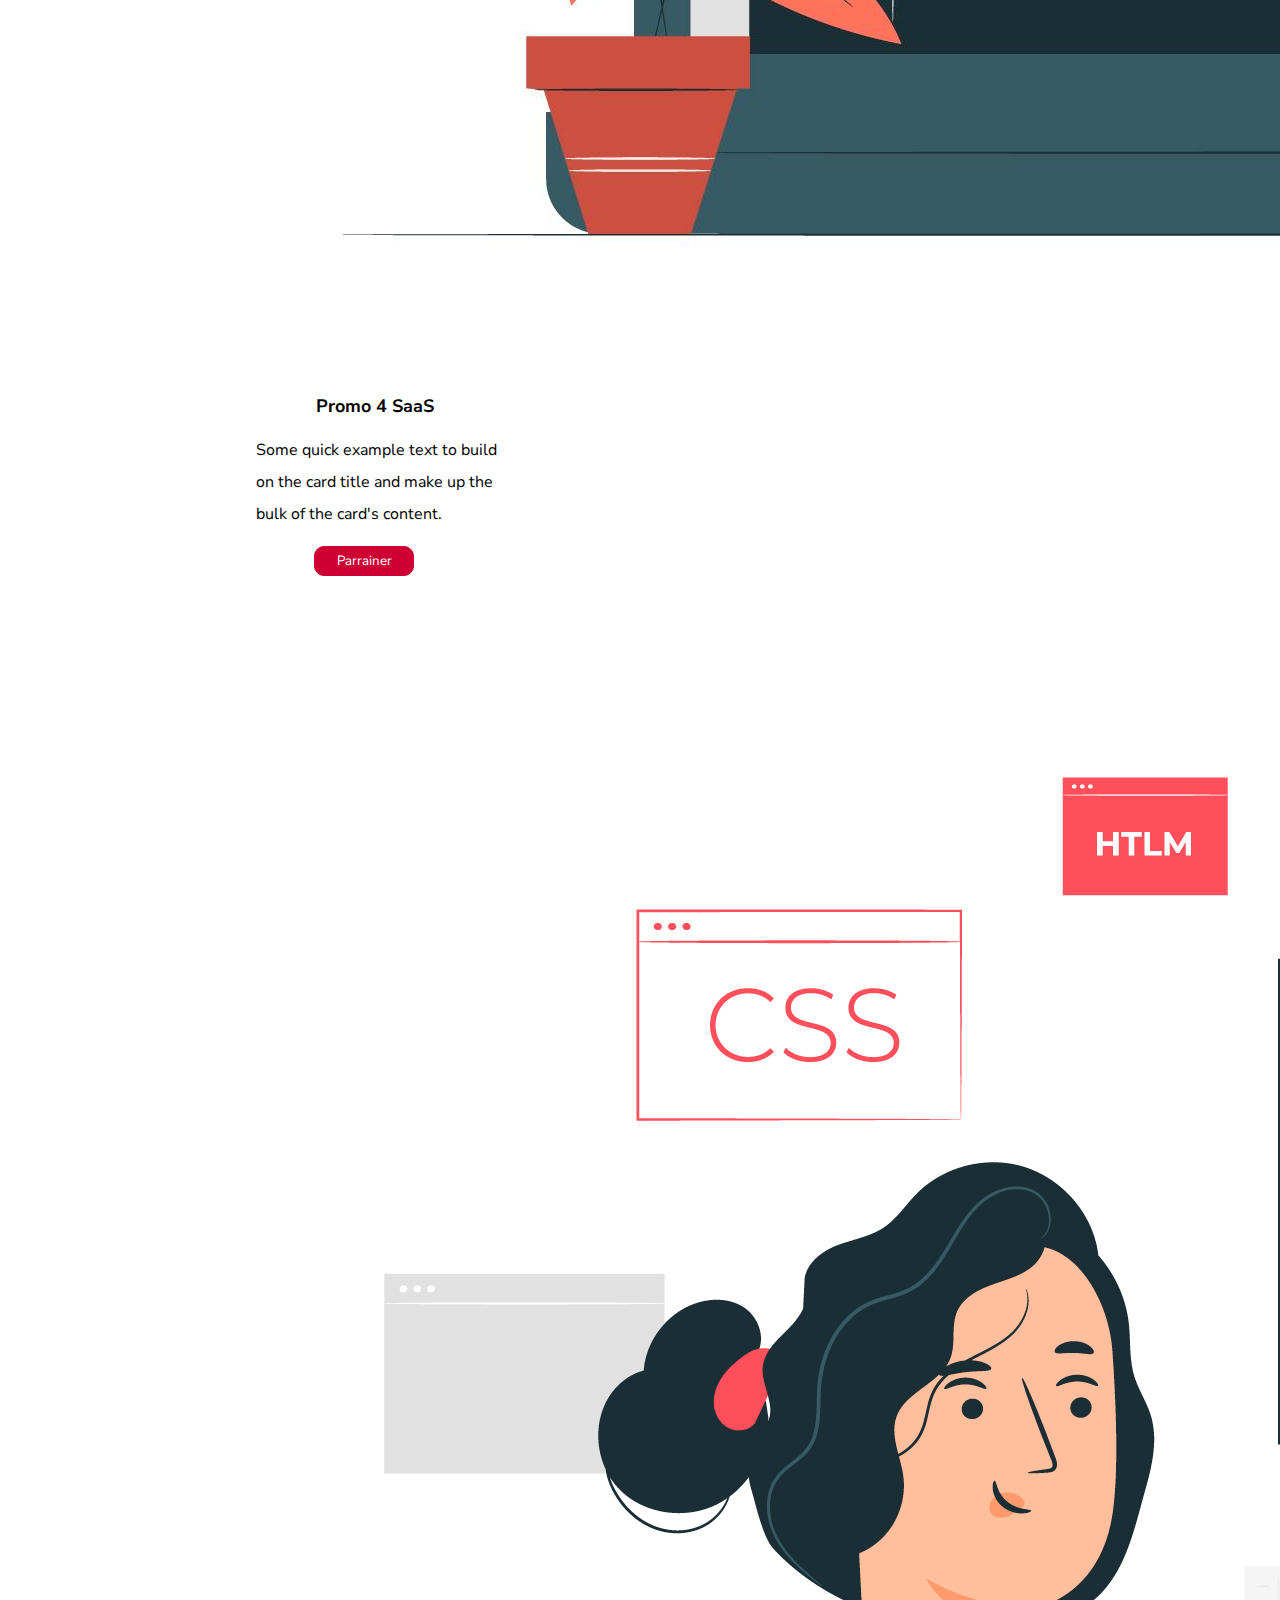
==== commit ee2f3b2b: "MAJ et gestion des alignement pour la version Mobile" ====
--- a/index.html
+++ b/index.html
@@ -54,7 +54,7 @@
       <section class="apprenant">
         <h2>Apprenant</h2>
         <h3>Je veux m'inscrire à une formation</h3>
-        <div class="barre"></div> 
+        <div class="barre"></div><br>
         <div class="row">
           <div class="col-lg-3">
             <div class="column1">
@@ -495,6 +495,42 @@
     <section>
       <div class="temoignage">
         <h3>Ils en parlent</h3>
+        <div class="container-fluid">
+          <div id="carouselExampleIndicators" class="carousel slide" data-bs-ride="carousel">
+            <div class="carousel-indicators">
+              <button type="button" data-bs-target="#carouselExampleIndicators" id="slide-btn" data-bs-slide-to="0" class="active" aria-current="true" aria-label="Slide 1"></button>
+              <button type="button" data-bs-target="#carouselExampleIndicators" id="slide-btn2" data-bs-slide-to="1" aria-label="Slide 2"></button>
+              <button type="button" data-bs-target="#carouselExampleIndicators" id="slide-btn3"data-bs-slide-to="2" aria-label="Slide 3"></button>
+            </div>
+            <div class="carousel-inner">
+              <div class="carousel-item active">
+                <img src="Images/omar.png" class="d-block w-100" alt="...">
+              </div>
+              <div class="carousel-item">
+                <img src="Images/omar.png" class="d-block w-100" alt="...">
+              </div>
+              <div class="carousel-item">
+                <img src="Images/omar.png" class="d-block w-100" alt="...">
+              </div>
+            </div>
+            <button class="carousel-control-prev" type="button" data-bs-target="#carouselExampleIndicators" data-bs-slide="prev">
+              <span class="carousel-control-prev-icon" aria-hidden="true"></span>
+              <span class="visually-hidden">Previous</span>
+            </button>
+            <button class="carousel-control-next" type="button" data-bs-target="#carouselExampleIndicators" data-bs-slide="next">
+              <span class="carousel-control-next-icon" aria-hidden="true"></span>
+              <span class="visually-hidden">Next</span>
+            </button>
+          </div>
+        </div>
+      </div>
+    </section>
+    <section>
+      <br>
+      <div class="deposer-offre">
+        <div class="container-fluid">
+          Lorem ipsum dolor sit amet consectetur adipisicing elit. Aperiam, dicta.
+        </div>
       </div>
     </section>
   </main>
--- a/style.css
+++ b/style.css
@@ -152,21 +152,37 @@
     margin-right: auto;
     line-height: 2;
 }
-@media screen and (max-width: 900px) {
+.column2{
+    opacity: 0.3;
+}
+.column3{
+    opacity: 0.3;
+}
+.column4{
+    opacity: 0.3;
+}
+@media screen and (max-width: 900px) {
+    .apprenant h2{
+        margin-left: 2px;
+        margin-right: 2px;
+    }
+    .apprenant h3{
+        margin-left: -20px;
+        margin-right: 2px;
+    }
+    .apprenant .row{
+        margin:auto;
+    }
     .col-lg-3 span{
        width: 100%;
     }
-  }
-.column2{
-    opacity: 0.3;
-}
-.column3{
-    opacity: 0.3;
-}
-.column4{
-    opacity: 0.3;
-}
-
+    .cercle{
+        margin-top: 20px;  
+    }
+    .cercle-blanc{
+        margin-top: 20px; 
+    }
+  }
 /* Appel à une candidature */
 .candidature .card{
     border: none;
@@ -723,6 +739,41 @@
     }
   
   }
+  /* ------------Temoignage ------*/
+  .temoignage h3{
+      text-align: center;
+      color: #CE0033;
+  }
+  .temoignage .container-fluid{
+      width: 80%;
+  }
+.temoignage .container-fluid #slide-btn{
+    color: #CE0033;
+    background-color: #CE0033;
+}
+.temoignage .container-fluid #slide-btn2{
+    color: #CE0033;
+    background-color: #CE0033;
+}
+.temoignage .container-fluid #slide-btn3{
+    color: #CE0033;
+    background-color: #CE0033;
+}
+  .temoignage .container-fluid .carousel-control-prev-icon{
+    background-color: #CE0033;
+    color: #CE0033;
+  }
+
+  .temoignage .container-fluid .carousel-control-next-icon{
+    background-color: #CE0033;
+    color: #CE0033;
+  }
+@media screen and (max-width: 900px) {
+    .temoignage .container-fluid{
+        width: 80%;
+    }
+  
+  }
 /* --------- FOOTER ---------- */
 footer .container-fluid{
     background-image: url("Images/footer.png");
